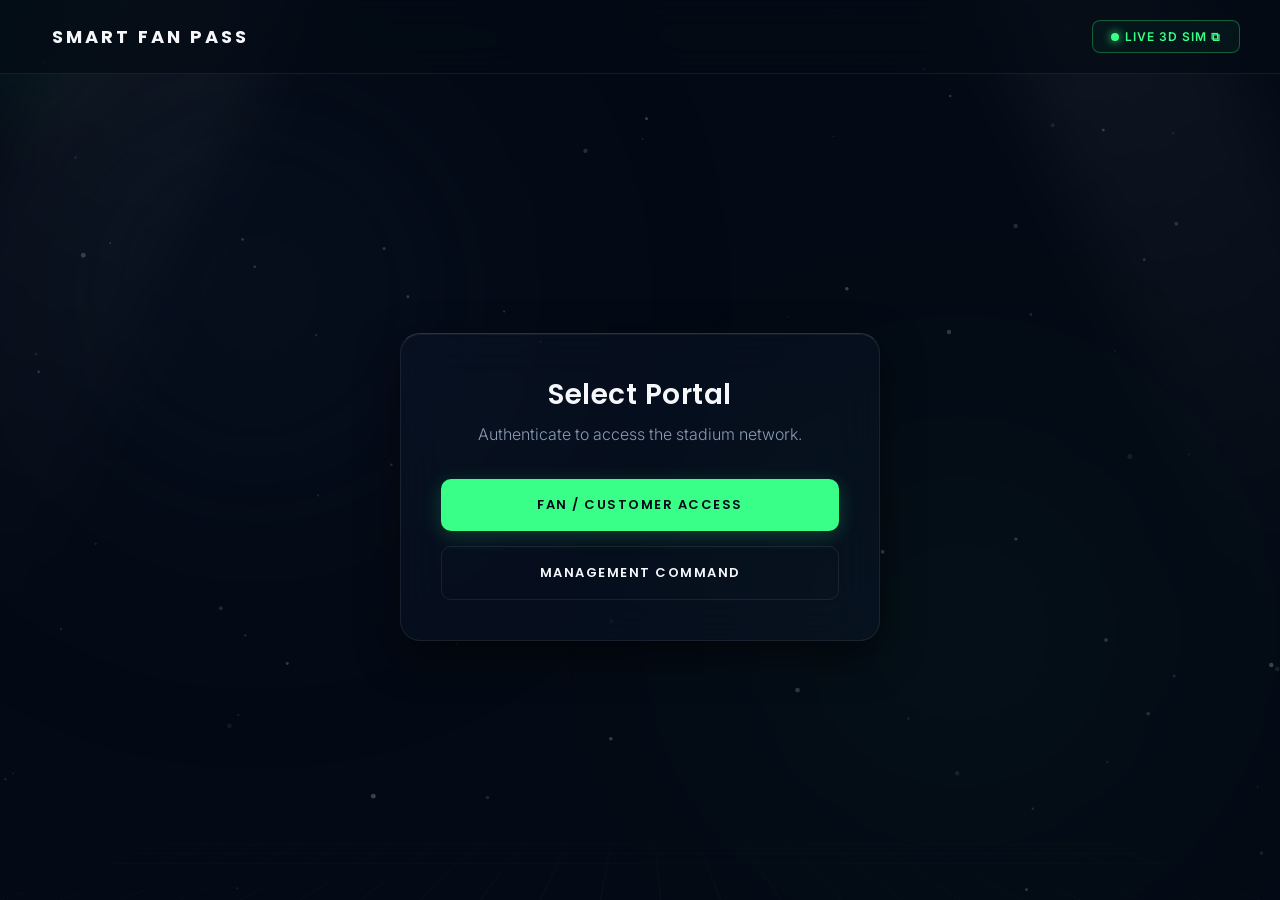
==== index.html @ ce1a60a6 "Update index.html" ====
<!DOCTYPE html>
<html lang="en">
<head>
    <meta charset="UTF-8">
    <meta name="viewport" content="width=device-width, initial-scale=1.0">
    <title>Smart Fan Pass | Premium Command Center</title>
    
    <link rel="preconnect" href="https://fonts.googleapis.com">
    <link rel="preconnect" href="https://fonts.gstatic.com" crossorigin>
    <link href="https://fonts.googleapis.com/css2?family=Inter:wght@300;400;500;600&family=Poppins:wght@500;600;700&display=swap" rel="stylesheet">
    
    <style>
        /* ==========================================
           PREMIUM CINEMATIC UI & VARIABLES
           ========================================== */
        :root {
            --bg-dark: #040A15;      /* Deepest Navy */
            --panel-blue: #10213B;   /* Slate Blue / Glass Tint */
            --accent: #39FF88;       /* Electric Green */
            --text-primary: #F5F7FA;
            --text-muted: #8B9BB4;
            --warning: #FFB547;
            --danger: #FF4D4D;
            --glass-border: rgba(255, 255, 255, 0.08);
            --rim-light: rgba(255, 255, 255, 0.15);
        }

        * { box-sizing: border-box; margin: 0; padding: 0; }
        ::selection { background: rgba(57, 255, 136, 0.3); color: #fff; }

        /* Custom Scrollbar */
        ::-webkit-scrollbar { width: 6px; height: 6px; }
        ::-webkit-scrollbar-track { background: rgba(7, 19, 36, 0.8); border-radius: 10px; }
        ::-webkit-scrollbar-thumb { background: rgba(57, 255, 136, 0.3); border-radius: 10px; transition: 0.3s; }
        ::-webkit-scrollbar-thumb:hover { background: rgba(57, 255, 136, 0.8); }

        body {
            background-color: var(--bg-dark); color: var(--text-primary);
            font-family: 'Inter', sans-serif; min-height: 100vh;
            display: flex; flex-direction: column; overflow-x: hidden; position: relative;
        }

        h1, h2, h3, h4 { font-family: 'Poppins', sans-serif; font-weight: 600; letter-spacing: 0.5px; }

        /* ==========================================
           ATMOSPHERIC BACKGROUND LAYERS
           ========================================== */
        /* Perspective Grid */
        .bg-grid {
            position: fixed; bottom: 0; left: 0; width: 100vw; height: 70vh; z-index: -4;
            background-image: linear-gradient(rgba(57, 255, 136, 0.04) 1px, transparent 1px), linear-gradient(90deg, rgba(57, 255, 136, 0.04) 1px, transparent 1px);
            background-size: 60px 60px; transform: perspective(800px) rotateX(75deg) translateY(100px);
            transform-origin: bottom center; -webkit-mask-image: linear-gradient(to top, black 10%, transparent 80%);
            pointer-events: none;
        }

        /* Ambient Glow Orbs */
        .ambient-glow {
            position: fixed; border-radius: 50%; filter: blur(120px); opacity: 0.35; z-index: -3; pointer-events: none;
            animation: floatBlob 20s ease-in-out infinite alternate;
        }
        .glow-1 { top: -10%; left: -10%; width: 60vw; height: 60vw; background: radial-gradient(circle, var(--panel-blue) 0%, transparent 60%); }
        .glow-2 { bottom: -20%; right: -10%; width: 70vw; height: 70vw; background: radial-gradient(circle, rgba(57, 255, 136, 0.12) 0%, transparent 60%); animation-delay: -5s; }

        /* Interactive Mouse Glow */
        #mouse-glow {
            position: fixed; width: 400px; height: 400px; border-radius: 50%;
            background: radial-gradient(circle, rgba(57, 255, 136, 0.06) 0%, transparent 60%);
            pointer-events: none; z-index: -2; transform: translate(-50%, -50%);
            mix-blend-mode: screen; transition: opacity 0.3s ease;
        }

        /* Stadium Dust Particles */
        #particle-canvas { position: fixed; inset: 0; z-index: -3; pointer-events: none; }

        /* Volumetric Floodlights */
        .floodlight {
            position: fixed; top: -10%; width: 200px; height: 120vh; z-index: -5;
            background: linear-gradient(to bottom, rgba(255,255,255,0.05) 0%, transparent 70%);
            filter: blur(30px); pointer-events: none;
        }
        .fl-left { left: 10%; transform: rotate(25deg); transform-origin: top center; }
        .fl-right { right: 10%; transform: rotate(-25deg); transform-origin: top center; }

        @keyframes floatBlob { 0% { transform: translate(0, 0) scale(1); } 50% { transform: translate(30px, -40px) scale(1.05); } 100% { transform: translate(-20px, 20px) scale(0.95); } }

        /* ==========================================
           GLASSMORPHISM UI
           ========================================== */
        .navbar {
            padding: 20px 40px; display: flex; justify-content: space-between; align-items: center;
            background: rgba(4, 10, 21, 0.7); backdrop-filter: blur(24px); -webkit-backdrop-filter: blur(24px);
            border-bottom: 1px solid var(--glass-border); z-index: 10;
        }

        .glass-card {
            background: rgba(16, 33, 59, 0.25); backdrop-filter: blur(24px); -webkit-backdrop-filter: blur(24px);
            border: 1px solid var(--glass-border); border-top: 1px solid var(--rim-light);
            border-radius: 20px; padding: 40px; 
            box-shadow: 0 15px 40px rgba(0, 0, 0, 0.5), inset 0 1px 0 rgba(255,255,255,0.05);
            transition: transform 0.4s cubic-bezier(0.16, 1, 0.3, 1), box-shadow 0.4s ease;
        }

        .inner-card {
            background: rgba(4, 10, 21, 0.4); border: 1px solid var(--glass-border); border-top: 1px solid rgba(255, 255, 255, 0.08);
            border-radius: 14px; padding: 25px; transition: all 0.4s cubic-bezier(0.16, 1, 0.3, 1); position: relative; overflow: hidden;
        }

        .hover-lift:hover {
            transform: translateY(-6px); box-shadow: 0 20px 40px rgba(0,0,0,0.6), 0 0 20px rgba(57, 255, 136, 0.05);
            border-color: rgba(255,255,255,0.15);
        }

        /* ==========================================
           UI ELEMENTS & TYPOGRAPHY
           ========================================== */
        .logo { display: flex; align-items: center; gap: 12px; }
        .logo h1 { font-size: 18px; letter-spacing: 3px; text-transform: uppercase; margin: 0; font-weight: 700;}
        .nav-actions { display: flex; align-items: center; gap: 20px; }

        .live-dot {
            display: inline-block; width: 8px; height: 8px; background-color: var(--accent); 
            border-radius: 50%; margin-right: 6px; box-shadow: 0 0 10px var(--accent);
            animation: pulse-green 2s infinite;
        }

        .btn-sim {
            text-decoration: none; display: flex; align-items: center;
            background: rgba(57, 255, 136, 0.05); border: 1px solid rgba(57, 255, 136, 0.3); color: var(--accent);
            padding: 8px 18px; border-radius: 8px; font-size: 12px; font-weight: 600; text-transform: uppercase; letter-spacing: 1px;
            transition: all 0.3s ease; backdrop-filter: blur(5px);
        }
        .btn-sim:hover { background: rgba(57, 255, 136, 0.15); box-shadow: 0 0 20px rgba(57, 255, 136, 0.3); border-color: var(--accent); transform: translateY(-2px); }

        .container { flex: 1; padding: 60px 20px; display: flex; justify-content: center; align-items: center; z-index: 1; width: 100%;}
        .view { display: none; width: 100%; max-width: 1050px; animation: smoothReveal 0.6s cubic-bezier(0.16, 1, 0.3, 1); margin: 0 auto;}
        .view.active { display: block; }

        .form-group { margin-bottom: 25px; text-align: left; }
        .form-group label { display: block; margin-bottom: 10px; color: var(--text-muted); font-size: 11px; text-transform: uppercase; font-weight: 600; letter-spacing: 1.5px; }
        .form-group input {
            width: 100%; padding: 16px 20px; border-radius: 10px; font-family: 'Inter', sans-serif; font-size: 14px;
            background-color: rgba(4, 10, 21, 0.6); color: var(--text-primary);
            border: 1px solid var(--glass-border); transition: all 0.3s ease;
        }
        .form-group input:focus { 
            outline: none; border-color: rgba(57, 255, 136, 0.5); background-color: rgba(4, 10, 21, 0.9); 
            box-shadow: 0 0 20px rgba(57, 255, 136, 0.1), inset 0 2px 10px rgba(0,0,0,0.5); 
        }

        .btn {
            width: 100%; padding: 16px; border-radius: 10px; font-family: 'Poppins', sans-serif;
            font-size: 13px; font-weight: 600; text-transform: uppercase; letter-spacing: 1.5px;
            cursor: pointer; transition: all 0.3s cubic-bezier(0.16, 1, 0.3, 1); border: none;
        }
        .btn-primary { background-color: var(--accent); color: var(--bg-dark); box-shadow: 0 4px 20px rgba(57, 255, 136, 0.2); }
        .btn-primary:hover { transform: translateY(-4px); box-shadow: 0 10px 30px rgba(57, 255, 136, 0.4); }

        .btn-outline { background-color: transparent; border: 1px solid var(--glass-border); color: var(--text-primary); margin-top: 15px;}
        .btn-outline:hover { border-color: var(--text-primary); transform: translateY(-2px); }

        .btn-text { background: transparent; color: var(--text-muted); padding: 12px; font-size: 12px; font-weight: 500;}
        .btn-text:hover { color: var(--text-primary); }

        .logout-btn { background: transparent; border: none; color: var(--text-muted); font-family: 'Inter'; font-weight: 500; font-size: 13px; cursor: pointer; display: none; transition: 0.2s;}
        .logout-btn:hover { color: var(--danger); text-shadow: 0 0 10px rgba(255, 77, 77, 0.5);}

        .btn-evac {
            background: rgba(255, 77, 77, 0.05); border: 1px solid rgba(255, 77, 77, 0.3); color: var(--danger);
            box-shadow: 0 0 15px rgba(255, 77, 77, 0.1); margin-top: 15px;
        }
        .btn-evac:hover { background: rgba(255, 77, 77, 0.15); border-color: var(--danger); color: var(--danger); box-shadow: 0 0 30px rgba(255, 77, 77, 0.3); transform: translateY(-3px); }

        .grid-2 { display: grid; grid-template-columns: 1fr 1fr; gap: 30px; }
        @media (max-width: 768px) { .grid-2 { grid-template-columns: 1fr; } }

        .dash-header { display: flex; justify-content: space-between; align-items: flex-end; margin-bottom: 40px; border-bottom: 1px solid var(--glass-border); padding-bottom: 25px; }
        .status-badge { padding: 8px 14px; border-radius: 30px; font-size: 10px; font-weight: 700; text-transform: uppercase; letter-spacing: 1.5px; backdrop-filter: blur(10px); }
        .status-badge.success { background: rgba(57, 255, 136, 0.05); color: var(--accent); border: 1px solid rgba(57, 255, 136, 0.2); }

        .text-center { text-align: center; }
        .text-muted { color: var(--text-muted); }

        /* AI LOGS */
        .ai-log { flex: 1; overflow-y: auto; font-family: 'Inter', monospace; font-size: 12px; color: var(--text-primary); font-weight: 300; height: 200px; padding-right: 10px;}
        .ai-msg { margin-bottom: 16px; padding-left: 14px; border-left: 2px solid rgba(255,255,255,0.1); line-height: 1.5; opacity: 0; animation: fadeInLog 0.5s forwards;}
        .ai-msg .time { color: var(--text-muted); font-size: 10px; margin-right: 8px; font-weight: 500;}
        .ai-msg.warning { border-left-color: var(--warning); color: var(--warning); }
        .ai-msg.danger { border-left-color: var(--danger); color: var(--danger); font-weight: bold; }

        /* EVACUATION UI */
        .evac-banner {
            display: none; background: rgba(255, 77, 77, 0.15); backdrop-filter: blur(20px); border-bottom: 1px solid rgba(255, 77, 77, 0.3);
            color: var(--danger); text-align: center; padding: 18px; font-size: 13px; font-family: 'Inter', sans-serif; font-weight: 600; letter-spacing: 2px;
            box-shadow: 0 5px 30px rgba(255, 77, 77, 0.2); z-index: 100;
        }

        .animated-border { position: relative; z-index: 1; overflow: hidden; }
        .animated-border::before {
            content: ""; position: absolute; inset: 0; border-radius: 14px; padding: 1px;
            background: linear-gradient(45deg, transparent, rgba(57, 255, 136, 0.6), transparent);
            -webkit-mask: linear-gradient(#fff 0 0) content-box, linear-gradient(#fff 0 0);
            -webkit-mask-composite: xor; mask-composite: exclude; background-size: 200% 200%;
            animation: moveGradient 3s linear infinite; pointer-events: none;
        }
        
        .glitch-text { animation: glitch 2s linear infinite; }

        @keyframes moveGradient { 0% { background-position: 0% 50%; } 50% { background-position: 100% 50%; } 100% { background-position: 0% 50%; } }
        @keyframes smoothReveal { from { opacity: 0; transform: translateY(30px) scale(0.98); } to { opacity: 1; transform: translateY(0) scale(1); } }
        @keyframes pulse-green { 0% { box-shadow: 0 0 0 0 rgba(57, 255, 136, 0.5); } 70% { box-shadow: 0 0 0 8px rgba(57, 255, 136, 0); } 100% { box-shadow: 0 0 0 0 rgba(57, 255, 136, 0); } }
        @keyframes fadeInLog { from { opacity: 0; transform: translateX(-10px); } to { opacity: 1; transform: translateX(0); } }
        @keyframes glitch { 2%, 64% { transform: translate(2px, 0) skew(0deg); } 4%, 60% { transform: translate(-2px, 0) skew(0deg); } 62% { transform: translate(0, 0) skew(5deg); } }
    </style>
</head>
<body>

    <div class="bg-grid"></div>
    <div class="ambient-glow glow-1"></div>
    <div class="ambient-glow glow-2"></div>
    <div class="floodlight fl-left"></div>
    <div class="floodlight fl-right"></div>
    <div id="mouse-glow"></div>
    <canvas id="particle-canvas"></canvas>

    <div id="evac-banner" class="evac-banner">
        <span class="live-dot" style="background-color: var(--danger); box-shadow: 0 0 10px var(--danger);"></span>
        CRITICAL ALERT: STADIUM EVACUATION INITIATED. PROCEED TO NEAREST EXIT.
    </div>

    <nav class="navbar">
        <div class="logo">
            <div class="logo-dot"></div>
            <h1>SMART FAN PASS</h1>
        </div>
        <div class="nav-actions">
            <a href="simulation.html" target="_blank" class="btn-sim">
                <span class="live-dot"></span> Live 3D Sim ⧉
            </a>
            <button id="logoutBtn" class="logout-btn" onclick="logout()">Disconnect</button>
        </div>
    </nav>

    <div class="container">
        
        <div id="view-selector" class="view active">
            <div class="glass-card text-center hover-lift" style="max-width: 480px; margin: 0 auto;">
                <h2 style="margin-bottom: 8px; font-size: 28px;">Select Portal</h2>
                <p class="text-muted" style="margin-bottom: 35px; font-weight: 300;">Authenticate to access the stadium network.</p>
                <button class="btn btn-primary" onclick="showView('view-fan-login')">Fan / Customer Access</button>
                <button class="btn btn-outline" onclick="showView('view-mgmt-login')">Management Command</button>
            </div>
        </div>

        <div id="view-fan-login" class="view">
            <div class="glass-card hover-lift" style="max-width: 420px; margin: 0 auto;">
                <h2 style="font-size: 24px;">Fan Portal</h2>
                <p class="text-muted" style="margin-bottom: 30px; font-weight: 300;">Enter your ticket details to sync.</p>
                <div class="form-group">
                    <label>Full Name</label>
                    <input type="text" id="fanName" placeholder="e.g. Virat Kohli">
                </div>
                <div class="form-group">
                    <label>Ticket Number</label>
                    <input type="text" id="fanTicket" placeholder="e.g. TKT-8493">
                </div>
                <button class="btn btn-primary" style="margin-bottom: 15px;" onclick="loginFan()">Sync Ticket</button>
                <button class="btn btn-text" style="width: 100%;" onclick="showView('view-selector')">← Back to selection</button>
            </div>
        </div>

        <div id="view-mgmt-login" class="view">
            <div class="glass-card hover-lift" style="max-width: 420px; margin: 0 auto;">
                <h2 style="font-size: 24px;">Command Center</h2>
                <p class="text-muted" style="margin-bottom: 30px; font-weight: 300;">Secure admin access required.</p>
                <div class="form-group">
                    <label>Admin PIN (Hint: 1234)</label>
                    <input type="password" id="adminPin" placeholder="****">
                </div>
                <button class="btn btn-primary" style="margin-bottom: 15px;" onclick="loginMgmt()">Authenticate</button>
                <button class="btn btn-text" style="width: 100%;" onclick="showView('view-selector')">← Back to selection</button>
            </div>
        </div>

        <div id="view-fan-dash" class="view">
            <div class="glass-card">
                <div class="dash-header">
                    <div>
                        <h2 style="font-size: 32px;">Welcome, <span id="displayFanName" style="color: var(--accent);">Fan</span></h2>
                        <p class="text-muted" style="margin-top: 5px;">Ticket ID: <span id="displayFanTicket" style="color: var(--text-primary); font-family: monospace;">TKT-000</span></p>
                    </div>
                    <div class="status-badge success">Live Sync Active</div>
                </div>
                
                <div id="normal-fan-view" class="grid-2">
                    <div class="inner-card text-center animated-border hover-lift">
                        <p class="text-muted" style="font-weight: 600; text-transform: uppercase; letter-spacing: 2px; font-size: 11px;">Optimal Entry Route</p>
                        <h1 style="font-size: 56px; color: var(--accent); margin: 15px 0; text-shadow: 0 0 30px rgba(57, 255, 136, 0.3);">GATE 3</h1>
                        <p style="color: var(--accent); font-weight: 500; font-size: 14px;">Estimated wait time: < 2 mins</p>
                    </div>

                    <div class="inner-card hover-lift">
                        <h3 style="color: var(--text-primary); font-size: 16px; margin-bottom: 15px; display: flex; align-items: center; gap: 10px;">
                            <span class="logo-dot"></span> AI Navigation Assistant
                        </h3>
                        <p class="text-muted" style="margin-bottom: 25px; line-height: 1.7; font-weight: 300;">
                            Your path is clear. Avoid Gate 2 as we are detecting a sudden surge in traffic. Food and beverage lines near Gate 3 are currently empty. Proceed with ease.
                        </p>
                        <button class="btn btn-outline" style="padding: 12px; font-size: 12px;" onclick="alert('Support staff dispatched to your location.')">Request Assistance</button>
                    </div>
                </div>

                <div id="evac-fan-view" class="inner-card" style="display: none; text-align: center; border-color: rgba(255, 77, 77, 0.3); background: rgba(255, 77, 77, 0.05); box-shadow: 0 0 40px rgba(255, 77, 77, 0.1);">
                    <h1 style="color: var(--danger); font-size: 48px; margin-bottom: 20px; text-shadow: 0 0 20px rgba(255, 77, 77, 0.4);">⚠ EVACUATE NOW</h1>
                    <p style="font-size: 18px; color: var(--text-primary); font-weight: 300; line-height: 1.6;">Please leave your belongings and walk calmly to the nearest open exit.<br>Follow stadium staff instructions.</p>
                </div>
            </div>
        </div>

        <div id="view-mgmt-dash" class="view">
            <div class="glass-card">
                <div class="dash-header">
                    <div>
                        <h2 style="font-size: 28px;">Stadium Analytics Command</h2>
                        <p class="text-muted" style="margin-top: 5px; font-weight: 300;">Live Crowd Topology & AI Routing Matrix</p>
                    </div>
                    <div class="status-badge success">Network Secured</div>
                </div>
                
                <div class="grid-2">
                    <div>
                        <div style="display: grid; grid-template-columns: 1fr 1fr; gap: 20px; margin-bottom: 25px;">
                            <div class="inner-card text-center hover-lift">
                                <p class="text-muted" style="font-size: 10px; text-transform: uppercase; letter-spacing: 1px;">Gate 1 (Normal)</p>
                                <h3 style="color: var(--text-primary); font-size: 32px; margin-top: 5px;">45</h3>
                            </div>
                            <div class="inner-card text-center hover-lift" style="border-color: rgba(255, 181, 71, 0.3); background: rgba(255, 181, 71, 0.05);">
                                <p style="color: var(--warning); font-size: 10px; text-transform: uppercase; letter-spacing: 1px;">Gate 2 (Surge)</p>
                                <h3 style="color: var(--warning); font-size: 32px; margin-top: 5px; text-shadow: 0 0 15px rgba(255, 181, 71, 0.3);">128</h3>
                            </div>
                            <div class="inner-card text-center hover-lift" style="border-color: rgba(57, 255, 136, 0.2);">
                                <p class="text-muted" style="font-size: 10px; text-transform: uppercase; letter-spacing: 1px;">Gate 3 (Optimal)</p>
                                <h3 style="color: var(--accent); font-size: 32px; margin-top: 5px; text-shadow: 0 0 15px rgba(57, 255, 136, 0.3);">12</h3>
                            </div>
                            <div class="inner-card text-center hover-lift">
                                <p class="text-muted" style="font-size: 10px; text-transform: uppercase; letter-spacing: 1px;">Gate 4 (Normal)</p>
                                <h3 style="color: var(--text-primary); font-size: 32px; margin-top: 5px;">67</h3>
                            </div>
                        </div>

                        <div class="inner-card">
                            <p class="text-muted" style="font-size: 10px; text-transform: uppercase; letter-spacing: 1px; margin-bottom: 15px;">Live Ingress Rate Matrix</p>
                            <canvas id="ingress-graph" width="400" height="90" style="width: 100%; height: 90px;"></canvas>
                        </div>
                    </div>

                    <div style="display: flex; flex-direction: column; gap: 20px;">
                        
                        <a href="simulation.html" target="_blank" style="text-decoration: none;">
                            <div class="inner-card hover-lift" style="border-color: rgba(57, 255, 136, 0.3); background: rgba(57, 255, 136, 0.03);">
                                <h3 style="color: var(--accent); margin-bottom: 8px; font-size: 15px; display: flex; align-items: center; gap: 10px;">
                                    <span class="live-dot"></span> Launch 3D Digital Twin ⧉
                                </h3>
                                <p class="text-muted" style="font-size: 12px; font-weight: 300; line-height: 1.5;">Open the real-time interactive Three.js physics simulation in a new environment.</p>
                            </div>
                        </a>

                        <div class="inner-card" style="flex: 1; display: flex; flex-direction: column;">
                            <p class="text-muted" style="font-size: 10px; text-transform: uppercase; letter-spacing: 1px; margin-bottom: 15px;">Predictive AI Logs</p>
                            <div class="ai-log" id="aiLogBox"></div>
                        </div>
                        
                        <button class="btn btn-evac" onclick="triggerEvacuation()">⚠ INITIATE EMERGENCY EVACUATION</button>
                    </div>
                </div>
            </div>
        </div>

    </div>

    <script>
        // --- 1. INTERACTIVE MOUSE GLOW ---
        const mouseGlow = document.getElementById('mouse-glow');
        document.addEventListener('mousemove', (e) => {
            mouseGlow.style.left = e.clientX + 'px';
            mouseGlow.style.top = e.clientY + 'px';
        });

        // --- 2. ATMOSPHERIC DUST PARTICLES ---
        const canvas = document.getElementById('particle-canvas');
        const ctx = canvas.getContext('2d');
        let width = canvas.width = window.innerWidth;
        let height = canvas.height = window.innerHeight;
        
        const particles = [];
        for(let i=0; i<80; i++) {
            particles.push({
                x: Math.random() * width, y: Math.random() * height,
                r: Math.random() * 2 + 0.5,
                dx: (Math.random() - 0.5) * 0.2, dy: (Math.random() - 0.5) * 0.2 - 0.2,
                opacity: Math.random() * 0.3 + 0.1
            });
        }

        function animateParticles() {
            ctx.clearRect(0, 0, width, height);
            particles.forEach(p => {
                p.x += p.dx; p.y += p.dy;
                if(p.y < 0) { p.y = height; p.x = Math.random() * width; }
                if(p.x < 0) p.x = width; if(p.x > width) p.x = 0;
                
                ctx.beginPath();
                ctx.arc(p.x, p.y, p.r, 0, Math.PI * 2);
                ctx.fillStyle = `rgba(139, 155, 180, ${p.opacity})`;
                ctx.fill();
            });
            requestAnimationFrame(animateParticles);
        }
        animateParticles();

        window.addEventListener('resize', () => {
            width = canvas.width = window.innerWidth;
            height = canvas.height = window.innerHeight;
        });

        // --- 3. SYSTEM LOGIC & ROUTING ---
        let globalEvacuationState = false;

        function showView(viewId) {
            const views = document.querySelectorAll('.view');
            views.forEach(v => v.classList.remove('active'));
            document.getElementById(viewId).classList.add('active');

            const logoutBtn = document.getElementById('logoutBtn');
            logoutBtn.style.display = (viewId === 'view-selector' || viewId === 'view-fan-login' || viewId === 'view-mgmt-login') ? 'none' : 'block';

            if(viewId === 'view-fan-dash') applyEvacuationStateToFan();
            if(viewId === 'view-mgmt-dash') { startGraph(); startAILogs(); }
            else { stopGraph(); stopAILogs(); }
        }

        function loginFan() {
            const name = document.getElementById('fanName').value;
            const ticket = document.getElementById('fanTicket').value;
            if(!name || !ticket) { alert("Authentication Failed: Please provide valid credentials."); return; }
            document.getElementById('displayFanName').innerText = name;
            document.getElementById('displayFanTicket').innerText = ticket;
            showView('view-fan-dash');
        }

        function loginMgmt() {
            const pin = document.getElementById('adminPin').value;
            if(pin === "1234") showView('view-mgmt-dash');
            else alert("Authentication Failed: Invalid Admin PIN.");
        }

        function logout() {
            document.getElementById('fanName').value = '';
            document.getElementById('fanTicket').value = '';
            document.getElementById('adminPin').value = '';
            showView('view-selector');
        }

        // --- 4. EVACUATION LOGIC ---
        function triggerEvacuation() {
            if(confirm("CRITICAL WARNING: Initiate stadium-wide evacuation protocol?")) {
                globalEvacuationState = true;
                const banner = document.getElementById('evac-banner');
                banner.style.display = 'block'; banner.classList.add('glitch-text');
                addAILog("SYSTEM OVERRIDE: Evacuation Triggered by Command.", "danger");
                alert("Protocol Initiated. All Smart Passes synced to Evacuation Mode.");
            }
        }

        function applyEvacuationStateToFan() {
            if(globalEvacuationState) {
                document.getElementById('normal-fan-view').style.display = 'none';
                document.getElementById('evac-fan-view').style.display = 'block';
                document.getElementById('evac-banner').style.display = 'block';
            } else {
                document.getElementById('normal-fan-view').style.display = 'grid';
                document.getElementById('evac-fan-view').style.display = 'none';
                document.getElementById('evac-banner').style.display = 'none';
            }
        }

        // --- 5. LIVE AI LOG GENERATOR ---
        let aiLogInterval;
        const logPhrases = [
            "Recalibrating spatial grid mapping...", "Thermal sensors indicate optimal temps in Sector B.",
            "Gate 4 throughput steady at 12 fans/min.", "Anomaly detected in VIP lounge. Re-routing staff.",
            "Drone swarm 2 returning for battery cycle.", "Predictive model shows 4% traffic increase next over.",
            "Network handshake secure with Local Transit API."
        ];

        function addAILog(message, type = "normal") {
            const logBox = document.getElementById('aiLogBox');
            if(!logBox) return;
            const timeString = new Date().toLocaleTimeString().split(' ')[0];
            let colorClass = type === "warning" ? "warning" : (type === "danger" ? "danger" : "");
            logBox.innerHTML += `<div class="ai-msg ${colorClass}"><span class="time">[${timeString}]</span> ${message}</div>`;
            if (logBox.children.length > 50) logBox.removeChild(logBox.firstChild);
            logBox.scrollTo({ top: logBox.scrollHeight, behavior: 'smooth' });
        }

        function startAILogs() {
            const logBox = document.getElementById('aiLogBox');
            if(logBox) logBox.innerHTML = '';
            addAILog("System boot sequence initialized."); addAILog("Real-time spatial tracking online.");
            aiLogInterval = setInterval(() => {
                if(globalEvacuationState) return;
                const phrase = logPhrases[Math.floor(Math.random() * logPhrases.length)];
                addAILog(phrase, Math.random() > 0.9 ? "warning" : "normal");
            }, 4000 + Math.random() * 4000);
        }
        function stopAILogs() { if(aiLogInterval) clearInterval(aiLogInterval); }

        // --- 6. SMOOTH LIVE GRAPH ---
        let graphInterval;
        function startGraph() {
            const gCanvas = document.getElementById('ingress-graph');
            if(!gCanvas) return;
            const gCtx = gCanvas.getContext('2d');
            let data = Array.from({length: 40}, () => 40);
            let currentTarget = 40;

            graphInterval = setInterval(() => {
                if(Math.random() > 0.8) currentTarget = Math.random() * 50 + 10; 
                let nextVal = data[data.length - 1] + (currentTarget - data[data.length - 1]) * 0.2;
                data.shift(); data.push(nextVal); 

                gCtx.clearRect(0, 0, gCanvas.width, gCanvas.height);
                gCtx.beginPath(); gCtx.strokeStyle = '#39FF88'; gCtx.lineWidth = 2; gCtx.lineJoin = 'round';
                const widthStep = gCanvas.width / (data.length - 1);
                
                for(let i = 0; i < data.length; i++) {
                    const x = i * widthStep; const y = gCanvas.height - data[i]; 
                    if(i === 0) gCtx.moveTo(x, y); else gCtx.lineTo(x, y);
                }
                gCtx.stroke(); gCtx.lineTo(gCanvas.width, gCanvas.height); gCtx.lineTo(0, gCanvas.height); gCtx.closePath();
                const gradient = gCtx.createLinearGradient(0, 0, 0, gCanvas.height);
                gradient.addColorStop(0, 'rgba(57, 255, 136, 0.25)'); gradient.addColorStop(1, 'rgba(57, 255, 136, 0.0)');
                gCtx.fillStyle = gradient; gCtx.fill();
            }, 500); 
        }
        function stopGraph() { if(graphInterval) clearInterval(graphInterval); }
    </script>
</body>
</html>
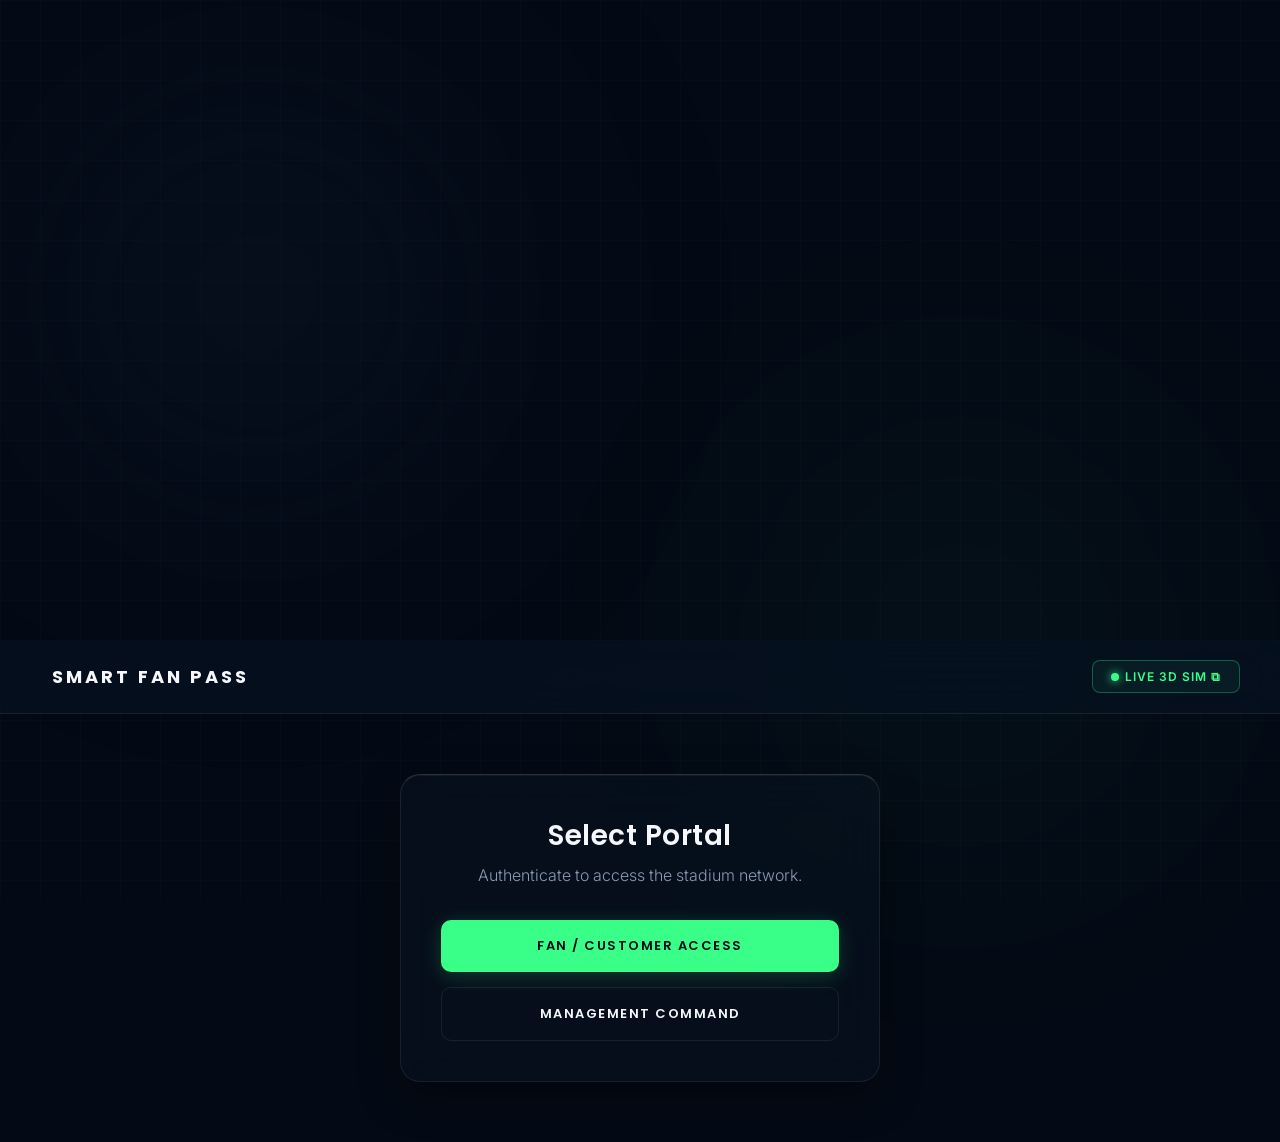
==== commit d66a2405: "Update index.html" ====
--- a/index.html
+++ b/index.html
@@ -9,209 +9,9 @@
     <link rel="preconnect" href="https://fonts.gstatic.com" crossorigin>
     <link href="https://fonts.googleapis.com/css2?family=Inter:wght@300;400;500;600&family=Poppins:wght@500;600;700&display=swap" rel="stylesheet">
     
-    <style>
-        /* ==========================================
-           PREMIUM CINEMATIC UI & VARIABLES
-           ========================================== */
-        :root {
-            --bg-dark: #040A15;      /* Deepest Navy */
-            --panel-blue: #10213B;   /* Slate Blue / Glass Tint */
-            --accent: #39FF88;       /* Electric Green */
-            --text-primary: #F5F7FA;
-            --text-muted: #8B9BB4;
-            --warning: #FFB547;
-            --danger: #FF4D4D;
-            --glass-border: rgba(255, 255, 255, 0.08);
-            --rim-light: rgba(255, 255, 255, 0.15);
-        }
-
-        * { box-sizing: border-box; margin: 0; padding: 0; }
-        ::selection { background: rgba(57, 255, 136, 0.3); color: #fff; }
-
-        /* Custom Scrollbar */
-        ::-webkit-scrollbar { width: 6px; height: 6px; }
-        ::-webkit-scrollbar-track { background: rgba(7, 19, 36, 0.8); border-radius: 10px; }
-        ::-webkit-scrollbar-thumb { background: rgba(57, 255, 136, 0.3); border-radius: 10px; transition: 0.3s; }
-        ::-webkit-scrollbar-thumb:hover { background: rgba(57, 255, 136, 0.8); }
-
-        body {
-            background-color: var(--bg-dark); color: var(--text-primary);
-            font-family: 'Inter', sans-serif; min-height: 100vh;
-            display: flex; flex-direction: column; overflow-x: hidden; position: relative;
-        }
-
-        h1, h2, h3, h4 { font-family: 'Poppins', sans-serif; font-weight: 600; letter-spacing: 0.5px; }
-
-        /* ==========================================
-           ATMOSPHERIC BACKGROUND LAYERS
-           ========================================== */
-        /* Perspective Grid */
-        .bg-grid {
-            position: fixed; bottom: 0; left: 0; width: 100vw; height: 70vh; z-index: -4;
-            background-image: linear-gradient(rgba(57, 255, 136, 0.04) 1px, transparent 1px), linear-gradient(90deg, rgba(57, 255, 136, 0.04) 1px, transparent 1px);
-            background-size: 60px 60px; transform: perspective(800px) rotateX(75deg) translateY(100px);
-            transform-origin: bottom center; -webkit-mask-image: linear-gradient(to top, black 10%, transparent 80%);
-            pointer-events: none;
-        }
-
-        /* Ambient Glow Orbs */
-        .ambient-glow {
-            position: fixed; border-radius: 50%; filter: blur(120px); opacity: 0.35; z-index: -3; pointer-events: none;
-            animation: floatBlob 20s ease-in-out infinite alternate;
-        }
-        .glow-1 { top: -10%; left: -10%; width: 60vw; height: 60vw; background: radial-gradient(circle, var(--panel-blue) 0%, transparent 60%); }
-        .glow-2 { bottom: -20%; right: -10%; width: 70vw; height: 70vw; background: radial-gradient(circle, rgba(57, 255, 136, 0.12) 0%, transparent 60%); animation-delay: -5s; }
-
-        /* Interactive Mouse Glow */
-        #mouse-glow {
-            position: fixed; width: 400px; height: 400px; border-radius: 50%;
-            background: radial-gradient(circle, rgba(57, 255, 136, 0.06) 0%, transparent 60%);
-            pointer-events: none; z-index: -2; transform: translate(-50%, -50%);
-            mix-blend-mode: screen; transition: opacity 0.3s ease;
-        }
-
-        /* Stadium Dust Particles */
-        #particle-canvas { position: fixed; inset: 0; z-index: -3; pointer-events: none; }
-
-        /* Volumetric Floodlights */
-        .floodlight {
-            position: fixed; top: -10%; width: 200px; height: 120vh; z-index: -5;
-            background: linear-gradient(to bottom, rgba(255,255,255,0.05) 0%, transparent 70%);
-            filter: blur(30px); pointer-events: none;
-        }
-        .fl-left { left: 10%; transform: rotate(25deg); transform-origin: top center; }
-        .fl-right { right: 10%; transform: rotate(-25deg); transform-origin: top center; }
-
-        @keyframes floatBlob { 0% { transform: translate(0, 0) scale(1); } 50% { transform: translate(30px, -40px) scale(1.05); } 100% { transform: translate(-20px, 20px) scale(0.95); } }
-
-        /* ==========================================
-           GLASSMORPHISM UI
-           ========================================== */
-        .navbar {
-            padding: 20px 40px; display: flex; justify-content: space-between; align-items: center;
-            background: rgba(4, 10, 21, 0.7); backdrop-filter: blur(24px); -webkit-backdrop-filter: blur(24px);
-            border-bottom: 1px solid var(--glass-border); z-index: 10;
-        }
-
-        .glass-card {
-            background: rgba(16, 33, 59, 0.25); backdrop-filter: blur(24px); -webkit-backdrop-filter: blur(24px);
-            border: 1px solid var(--glass-border); border-top: 1px solid var(--rim-light);
-            border-radius: 20px; padding: 40px; 
-            box-shadow: 0 15px 40px rgba(0, 0, 0, 0.5), inset 0 1px 0 rgba(255,255,255,0.05);
-            transition: transform 0.4s cubic-bezier(0.16, 1, 0.3, 1), box-shadow 0.4s ease;
-        }
-
-        .inner-card {
-            background: rgba(4, 10, 21, 0.4); border: 1px solid var(--glass-border); border-top: 1px solid rgba(255, 255, 255, 0.08);
-            border-radius: 14px; padding: 25px; transition: all 0.4s cubic-bezier(0.16, 1, 0.3, 1); position: relative; overflow: hidden;
-        }
-
-        .hover-lift:hover {
-            transform: translateY(-6px); box-shadow: 0 20px 40px rgba(0,0,0,0.6), 0 0 20px rgba(57, 255, 136, 0.05);
-            border-color: rgba(255,255,255,0.15);
-        }
-
-        /* ==========================================
-           UI ELEMENTS & TYPOGRAPHY
-           ========================================== */
-        .logo { display: flex; align-items: center; gap: 12px; }
-        .logo h1 { font-size: 18px; letter-spacing: 3px; text-transform: uppercase; margin: 0; font-weight: 700;}
-        .nav-actions { display: flex; align-items: center; gap: 20px; }
-
-        .live-dot {
-            display: inline-block; width: 8px; height: 8px; background-color: var(--accent); 
-            border-radius: 50%; margin-right: 6px; box-shadow: 0 0 10px var(--accent);
-            animation: pulse-green 2s infinite;
-        }
-
-        .btn-sim {
-            text-decoration: none; display: flex; align-items: center;
-            background: rgba(57, 255, 136, 0.05); border: 1px solid rgba(57, 255, 136, 0.3); color: var(--accent);
-            padding: 8px 18px; border-radius: 8px; font-size: 12px; font-weight: 600; text-transform: uppercase; letter-spacing: 1px;
-            transition: all 0.3s ease; backdrop-filter: blur(5px);
-        }
-        .btn-sim:hover { background: rgba(57, 255, 136, 0.15); box-shadow: 0 0 20px rgba(57, 255, 136, 0.3); border-color: var(--accent); transform: translateY(-2px); }
-
-        .container { flex: 1; padding: 60px 20px; display: flex; justify-content: center; align-items: center; z-index: 1; width: 100%;}
-        .view { display: none; width: 100%; max-width: 1050px; animation: smoothReveal 0.6s cubic-bezier(0.16, 1, 0.3, 1); margin: 0 auto;}
-        .view.active { display: block; }
-
-        .form-group { margin-bottom: 25px; text-align: left; }
-        .form-group label { display: block; margin-bottom: 10px; color: var(--text-muted); font-size: 11px; text-transform: uppercase; font-weight: 600; letter-spacing: 1.5px; }
-        .form-group input {
-            width: 100%; padding: 16px 20px; border-radius: 10px; font-family: 'Inter', sans-serif; font-size: 14px;
-            background-color: rgba(4, 10, 21, 0.6); color: var(--text-primary);
-            border: 1px solid var(--glass-border); transition: all 0.3s ease;
-        }
-        .form-group input:focus { 
-            outline: none; border-color: rgba(57, 255, 136, 0.5); background-color: rgba(4, 10, 21, 0.9); 
-            box-shadow: 0 0 20px rgba(57, 255, 136, 0.1), inset 0 2px 10px rgba(0,0,0,0.5); 
-        }
-
-        .btn {
-            width: 100%; padding: 16px; border-radius: 10px; font-family: 'Poppins', sans-serif;
-            font-size: 13px; font-weight: 600; text-transform: uppercase; letter-spacing: 1.5px;
-            cursor: pointer; transition: all 0.3s cubic-bezier(0.16, 1, 0.3, 1); border: none;
-        }
-        .btn-primary { background-color: var(--accent); color: var(--bg-dark); box-shadow: 0 4px 20px rgba(57, 255, 136, 0.2); }
-        .btn-primary:hover { transform: translateY(-4px); box-shadow: 0 10px 30px rgba(57, 255, 136, 0.4); }
-
-        .btn-outline { background-color: transparent; border: 1px solid var(--glass-border); color: var(--text-primary); margin-top: 15px;}
-        .btn-outline:hover { border-color: var(--text-primary); transform: translateY(-2px); }
-
-        .btn-text { background: transparent; color: var(--text-muted); padding: 12px; font-size: 12px; font-weight: 500;}
-        .btn-text:hover { color: var(--text-primary); }
-
-        .logout-btn { background: transparent; border: none; color: var(--text-muted); font-family: 'Inter'; font-weight: 500; font-size: 13px; cursor: pointer; display: none; transition: 0.2s;}
-        .logout-btn:hover { color: var(--danger); text-shadow: 0 0 10px rgba(255, 77, 77, 0.5);}
-
-        .btn-evac {
-            background: rgba(255, 77, 77, 0.05); border: 1px solid rgba(255, 77, 77, 0.3); color: var(--danger);
-            box-shadow: 0 0 15px rgba(255, 77, 77, 0.1); margin-top: 15px;
-        }
-        .btn-evac:hover { background: rgba(255, 77, 77, 0.15); border-color: var(--danger); color: var(--danger); box-shadow: 0 0 30px rgba(255, 77, 77, 0.3); transform: translateY(-3px); }
-
-        .grid-2 { display: grid; grid-template-columns: 1fr 1fr; gap: 30px; }
-        @media (max-width: 768px) { .grid-2 { grid-template-columns: 1fr; } }
-
-        .dash-header { display: flex; justify-content: space-between; align-items: flex-end; margin-bottom: 40px; border-bottom: 1px solid var(--glass-border); padding-bottom: 25px; }
-        .status-badge { padding: 8px 14px; border-radius: 30px; font-size: 10px; font-weight: 700; text-transform: uppercase; letter-spacing: 1.5px; backdrop-filter: blur(10px); }
-        .status-badge.success { background: rgba(57, 255, 136, 0.05); color: var(--accent); border: 1px solid rgba(57, 255, 136, 0.2); }
-
-        .text-center { text-align: center; }
-        .text-muted { color: var(--text-muted); }
-
-        /* AI LOGS */
-        .ai-log { flex: 1; overflow-y: auto; font-family: 'Inter', monospace; font-size: 12px; color: var(--text-primary); font-weight: 300; height: 200px; padding-right: 10px;}
-        .ai-msg { margin-bottom: 16px; padding-left: 14px; border-left: 2px solid rgba(255,255,255,0.1); line-height: 1.5; opacity: 0; animation: fadeInLog 0.5s forwards;}
-        .ai-msg .time { color: var(--text-muted); font-size: 10px; margin-right: 8px; font-weight: 500;}
-        .ai-msg.warning { border-left-color: var(--warning); color: var(--warning); }
-        .ai-msg.danger { border-left-color: var(--danger); color: var(--danger); font-weight: bold; }
-
-        /* EVACUATION UI */
-        .evac-banner {
-            display: none; background: rgba(255, 77, 77, 0.15); backdrop-filter: blur(20px); border-bottom: 1px solid rgba(255, 77, 77, 0.3);
-            color: var(--danger); text-align: center; padding: 18px; font-size: 13px; font-family: 'Inter', sans-serif; font-weight: 600; letter-spacing: 2px;
-            box-shadow: 0 5px 30px rgba(255, 77, 77, 0.2); z-index: 100;
-        }
-
-        .animated-border { position: relative; z-index: 1; overflow: hidden; }
-        .animated-border::before {
-            content: ""; position: absolute; inset: 0; border-radius: 14px; padding: 1px;
-            background: linear-gradient(45deg, transparent, rgba(57, 255, 136, 0.6), transparent);
-            -webkit-mask: linear-gradient(#fff 0 0) content-box, linear-gradient(#fff 0 0);
-            -webkit-mask-composite: xor; mask-composite: exclude; background-size: 200% 200%;
-            animation: moveGradient 3s linear infinite; pointer-events: none;
-        }
-        
-        .glitch-text { animation: glitch 2s linear infinite; }
-
-        @keyframes moveGradient { 0% { background-position: 0% 50%; } 50% { background-position: 100% 50%; } 100% { background-position: 0% 50%; } }
-        @keyframes smoothReveal { from { opacity: 0; transform: translateY(30px) scale(0.98); } to { opacity: 1; transform: translateY(0) scale(1); } }
-        @keyframes pulse-green { 0% { box-shadow: 0 0 0 0 rgba(57, 255, 136, 0.5); } 70% { box-shadow: 0 0 0 8px rgba(57, 255, 136, 0); } 100% { box-shadow: 0 0 0 0 rgba(57, 255, 136, 0); } }
-        @keyframes fadeInLog { from { opacity: 0; transform: translateX(-10px); } to { opacity: 1; transform: translateX(0); } }
-        @keyframes glitch { 2%, 64% { transform: translate(2px, 0) skew(0deg); } 4%, 60% { transform: translate(-2px, 0) skew(0deg); } 62% { transform: translate(0, 0) skew(5deg); } }
-    </style>
+    <link rel="stylesheet" href="style.css">
+    
+    <script src="script.js" defer></script>
 </head>
 <body>
 
@@ -221,6 +21,15 @@
     <div class="floodlight fl-left"></div>
     <div class="floodlight fl-right"></div>
     <div id="mouse-glow"></div>
+
+    <div class="wireframe tl"></div>
+    <div class="wireframe tr"></div>
+
+    <div class="data-stream" style="left: 15%; animation-duration: 4s; animation-delay: 1s;"></div>
+    <div class="data-stream" style="left: 45%; animation-duration: 6s; animation-delay: 0s;"></div>
+    <div class="data-stream" style="left: 75%; animation-duration: 5s; animation-delay: 2s;"></div>
+    <div class="data-stream" style="left: 88%; animation-duration: 7s; animation-delay: 0.5s;"></div>
+
     <canvas id="particle-canvas"></canvas>
 
     <div id="evac-banner" class="evac-banner">
@@ -247,7 +56,7 @@
             <div class="glass-card text-center hover-lift" style="max-width: 480px; margin: 0 auto;">
                 <h2 style="margin-bottom: 8px; font-size: 28px;">Select Portal</h2>
                 <p class="text-muted" style="margin-bottom: 35px; font-weight: 300;">Authenticate to access the stadium network.</p>
-                <button class="btn btn-primary" onclick="showView('view-fan-login')">Fan / Customer Access</button>
+                <button class="btn btn-primary" onclick="showView('view-fan-login')" style="margin-bottom: 15px;">Fan / Customer Access</button>
                 <button class="btn btn-outline" onclick="showView('view-mgmt-login')">Management Command</button>
             </div>
         </div>
@@ -377,173 +186,5 @@
         </div>
 
     </div>
-
-    <script>
-        // --- 1. INTERACTIVE MOUSE GLOW ---
-        const mouseGlow = document.getElementById('mouse-glow');
-        document.addEventListener('mousemove', (e) => {
-            mouseGlow.style.left = e.clientX + 'px';
-            mouseGlow.style.top = e.clientY + 'px';
-        });
-
-        // --- 2. ATMOSPHERIC DUST PARTICLES ---
-        const canvas = document.getElementById('particle-canvas');
-        const ctx = canvas.getContext('2d');
-        let width = canvas.width = window.innerWidth;
-        let height = canvas.height = window.innerHeight;
-        
-        const particles = [];
-        for(let i=0; i<80; i++) {
-            particles.push({
-                x: Math.random() * width, y: Math.random() * height,
-                r: Math.random() * 2 + 0.5,
-                dx: (Math.random() - 0.5) * 0.2, dy: (Math.random() - 0.5) * 0.2 - 0.2,
-                opacity: Math.random() * 0.3 + 0.1
-            });
-        }
-
-        function animateParticles() {
-            ctx.clearRect(0, 0, width, height);
-            particles.forEach(p => {
-                p.x += p.dx; p.y += p.dy;
-                if(p.y < 0) { p.y = height; p.x = Math.random() * width; }
-                if(p.x < 0) p.x = width; if(p.x > width) p.x = 0;
-                
-                ctx.beginPath();
-                ctx.arc(p.x, p.y, p.r, 0, Math.PI * 2);
-                ctx.fillStyle = `rgba(139, 155, 180, ${p.opacity})`;
-                ctx.fill();
-            });
-            requestAnimationFrame(animateParticles);
-        }
-        animateParticles();
-
-        window.addEventListener('resize', () => {
-            width = canvas.width = window.innerWidth;
-            height = canvas.height = window.innerHeight;
-        });
-
-        // --- 3. SYSTEM LOGIC & ROUTING ---
-        let globalEvacuationState = false;
-
-        function showView(viewId) {
-            const views = document.querySelectorAll('.view');
-            views.forEach(v => v.classList.remove('active'));
-            document.getElementById(viewId).classList.add('active');
-
-            const logoutBtn = document.getElementById('logoutBtn');
-            logoutBtn.style.display = (viewId === 'view-selector' || viewId === 'view-fan-login' || viewId === 'view-mgmt-login') ? 'none' : 'block';
-
-            if(viewId === 'view-fan-dash') applyEvacuationStateToFan();
-            if(viewId === 'view-mgmt-dash') { startGraph(); startAILogs(); }
-            else { stopGraph(); stopAILogs(); }
-        }
-
-        function loginFan() {
-            const name = document.getElementById('fanName').value;
-            const ticket = document.getElementById('fanTicket').value;
-            if(!name || !ticket) { alert("Authentication Failed: Please provide valid credentials."); return; }
-            document.getElementById('displayFanName').innerText = name;
-            document.getElementById('displayFanTicket').innerText = ticket;
-            showView('view-fan-dash');
-        }
-
-        function loginMgmt() {
-            const pin = document.getElementById('adminPin').value;
-            if(pin === "1234") showView('view-mgmt-dash');
-            else alert("Authentication Failed: Invalid Admin PIN.");
-        }
-
-        function logout() {
-            document.getElementById('fanName').value = '';
-            document.getElementById('fanTicket').value = '';
-            document.getElementById('adminPin').value = '';
-            showView('view-selector');
-        }
-
-        // --- 4. EVACUATION LOGIC ---
-        function triggerEvacuation() {
-            if(confirm("CRITICAL WARNING: Initiate stadium-wide evacuation protocol?")) {
-                globalEvacuationState = true;
-                const banner = document.getElementById('evac-banner');
-                banner.style.display = 'block'; banner.classList.add('glitch-text');
-                addAILog("SYSTEM OVERRIDE: Evacuation Triggered by Command.", "danger");
-                alert("Protocol Initiated. All Smart Passes synced to Evacuation Mode.");
-            }
-        }
-
-        function applyEvacuationStateToFan() {
-            if(globalEvacuationState) {
-                document.getElementById('normal-fan-view').style.display = 'none';
-                document.getElementById('evac-fan-view').style.display = 'block';
-                document.getElementById('evac-banner').style.display = 'block';
-            } else {
-                document.getElementById('normal-fan-view').style.display = 'grid';
-                document.getElementById('evac-fan-view').style.display = 'none';
-                document.getElementById('evac-banner').style.display = 'none';
-            }
-        }
-
-        // --- 5. LIVE AI LOG GENERATOR ---
-        let aiLogInterval;
-        const logPhrases = [
-            "Recalibrating spatial grid mapping...", "Thermal sensors indicate optimal temps in Sector B.",
-            "Gate 4 throughput steady at 12 fans/min.", "Anomaly detected in VIP lounge. Re-routing staff.",
-            "Drone swarm 2 returning for battery cycle.", "Predictive model shows 4% traffic increase next over.",
-            "Network handshake secure with Local Transit API."
-        ];
-
-        function addAILog(message, type = "normal") {
-            const logBox = document.getElementById('aiLogBox');
-            if(!logBox) return;
-            const timeString = new Date().toLocaleTimeString().split(' ')[0];
-            let colorClass = type === "warning" ? "warning" : (type === "danger" ? "danger" : "");
-            logBox.innerHTML += `<div class="ai-msg ${colorClass}"><span class="time">[${timeString}]</span> ${message}</div>`;
-            if (logBox.children.length > 50) logBox.removeChild(logBox.firstChild);
-            logBox.scrollTo({ top: logBox.scrollHeight, behavior: 'smooth' });
-        }
-
-        function startAILogs() {
-            const logBox = document.getElementById('aiLogBox');
-            if(logBox) logBox.innerHTML = '';
-            addAILog("System boot sequence initialized."); addAILog("Real-time spatial tracking online.");
-            aiLogInterval = setInterval(() => {
-                if(globalEvacuationState) return;
-                const phrase = logPhrases[Math.floor(Math.random() * logPhrases.length)];
-                addAILog(phrase, Math.random() > 0.9 ? "warning" : "normal");
-            }, 4000 + Math.random() * 4000);
-        }
-        function stopAILogs() { if(aiLogInterval) clearInterval(aiLogInterval); }
-
-        // --- 6. SMOOTH LIVE GRAPH ---
-        let graphInterval;
-        function startGraph() {
-            const gCanvas = document.getElementById('ingress-graph');
-            if(!gCanvas) return;
-            const gCtx = gCanvas.getContext('2d');
-            let data = Array.from({length: 40}, () => 40);
-            let currentTarget = 40;
-
-            graphInterval = setInterval(() => {
-                if(Math.random() > 0.8) currentTarget = Math.random() * 50 + 10; 
-                let nextVal = data[data.length - 1] + (currentTarget - data[data.length - 1]) * 0.2;
-                data.shift(); data.push(nextVal); 
-
-                gCtx.clearRect(0, 0, gCanvas.width, gCanvas.height);
-                gCtx.beginPath(); gCtx.strokeStyle = '#39FF88'; gCtx.lineWidth = 2; gCtx.lineJoin = 'round';
-                const widthStep = gCanvas.width / (data.length - 1);
-                
-                for(let i = 0; i < data.length; i++) {
-                    const x = i * widthStep; const y = gCanvas.height - data[i]; 
-                    if(i === 0) gCtx.moveTo(x, y); else gCtx.lineTo(x, y);
-                }
-                gCtx.stroke(); gCtx.lineTo(gCanvas.width, gCanvas.height); gCtx.lineTo(0, gCanvas.height); gCtx.closePath();
-                const gradient = gCtx.createLinearGradient(0, 0, 0, gCanvas.height);
-                gradient.addColorStop(0, 'rgba(57, 255, 136, 0.25)'); gradient.addColorStop(1, 'rgba(57, 255, 136, 0.0)');
-                gCtx.fillStyle = gradient; gCtx.fill();
-            }, 500); 
-        }
-        function stopGraph() { if(graphInterval) clearInterval(graphInterval); }
-    </script>
 </body>
 </html>
--- a/style.css
+++ b/style.css
@@ -0,0 +1,190 @@
+/* ==========================================
+   SMART FAN PASS - PREMIUM STADIUM UI
+   60-30-10 Color Palette + Layered Depth
+   ========================================== */
+:root {
+    --bg-dark: #040A15;      /* Deepest Navy */
+    --panel-blue: #10213B;   /* Slate Blue / Glass Tint */
+    --accent: #39FF88;       /* Electric Green */
+    --accent-cyan: #00E5FF;  /* Secondary glow */
+    
+    --text-primary: #F5F7FA;
+    --text-muted: #8B9BB4;
+    --warning: #FFB547;
+    --danger: #FF4D4D;
+    --glass-border: rgba(255, 255, 255, 0.08);
+    --rim-light: rgba(255, 255, 255, 0.15);
+}
+
+* { box-sizing: border-box; margin: 0; padding: 0; }
+
+/* --- NEW: Custom Text Selection --- */
+::selection { background: rgba(57, 255, 136, 0.3); color: #fff; }
+
+/* --- NEW: Custom Webkit Scrollbar --- */
+::-webkit-scrollbar { width: 6px; height: 6px; }
+::-webkit-scrollbar-track { background: rgba(7, 19, 36, 0.8); border-radius: 10px; }
+::-webkit-scrollbar-thumb { background: rgba(57, 255, 136, 0.3); border-radius: 10px; transition: 0.3s; }
+::-webkit-scrollbar-thumb:hover { background: rgba(57, 255, 136, 0.8); }
+
+body {
+    background-color: var(--bg-dark); color: var(--text-primary);
+    font-family: 'Inter', sans-serif; min-height: 100vh;
+    display: flex; flex-direction: column; overflow-x: hidden; position: relative;
+}
+
+h1, h2, h3, h4 { font-family: 'Poppins', sans-serif; font-weight: 600; letter-spacing: 0.5px; }
+
+/* BACKGROUND LAYERS */
+.bg-grid {
+    position: fixed; top: 0; left: 0; width: 100vw; height: 100vh; z-index: -3;
+    background-image: linear-gradient(rgba(255, 255, 255, 0.015) 1px, transparent 1px), linear-gradient(90deg, rgba(255, 255, 255, 0.015) 1px, transparent 1px);
+    background-size: 40px 40px; pointer-events: none;
+}
+
+.ambient-glow {
+    position: fixed; border-radius: 50%; filter: blur(120px); opacity: 0.35; z-index: -2; pointer-events: none;
+    animation: floatBlob 20s ease-in-out infinite alternate;
+}
+.glow-1 { top: -10%; left: -10%; width: 60vw; height: 60vw; background: radial-gradient(circle, var(--panel-blue) 0%, transparent 60%); }
+.glow-2 { bottom: -20%; right: -10%; width: 70vw; height: 70vw; background: radial-gradient(circle, rgba(57, 255, 136, 0.12) 0%, transparent 60%); animation-delay: -5s; }
+
+@keyframes floatBlob {
+    0% { transform: translate(0px, 0px) scale(1); }
+    33% { transform: translate(40px, -60px) scale(1.1); }
+    66% { transform: translate(-30px, 30px) scale(0.95); }
+    100% { transform: translate(0px, 0px) scale(1); }
+}
+
+/* GLASSMORPHISM */
+.navbar {
+    padding: 20px 40px; display: flex; justify-content: space-between; align-items: center;
+    background: rgba(7, 19, 36, 0.6); backdrop-filter: blur(24px); -webkit-backdrop-filter: blur(24px);
+    border-bottom: 1px solid var(--glass-border); z-index: 10;
+}
+
+.glass-card {
+    background: rgba(20, 40, 66, 0.15); backdrop-filter: blur(24px); -webkit-backdrop-filter: blur(24px);
+    border: 1px solid var(--glass-border); border-top: 1px solid var(--rim-light);
+    border-radius: 20px; padding: 40px; 
+    box-shadow: 0 15px 40px rgba(0, 0, 0, 0.4), inset 0 1px 0 rgba(255,255,255,0.05);
+    transition: transform 0.4s cubic-bezier(0.16, 1, 0.3, 1), box-shadow 0.4s ease;
+}
+
+.inner-card {
+    background: rgba(7, 19, 36, 0.3); border: 1px solid var(--glass-border); border-top: 1px solid rgba(255, 255, 255, 0.08);
+    border-radius: 14px; padding: 25px; transition: all 0.4s cubic-bezier(0.16, 1, 0.3, 1);
+}
+
+.hover-lift:hover {
+    transform: translateY(-6px); box-shadow: 0 20px 40px rgba(0,0,0,0.5), 0 0 20px rgba(57, 255, 136, 0.05);
+    border-color: rgba(255,255,255,0.15);
+}
+
+.animated-border { position: relative; z-index: 1; overflow: hidden; }
+.animated-border::before {
+    content: ""; position: absolute; inset: 0; border-radius: 14px; padding: 1px;
+    background: linear-gradient(45deg, transparent, rgba(57, 255, 136, 0.6), transparent);
+    -webkit-mask: linear-gradient(#fff 0 0) content-box, linear-gradient(#fff 0 0);
+    -webkit-mask-composite: xor; mask-composite: exclude; background-size: 200% 200%;
+    animation: moveGradient 3s linear infinite; pointer-events: none;
+}
+@keyframes moveGradient { 0% { background-position: 0% 50%; } 50% { background-position: 100% 50%; } 100% { background-position: 0% 50%; } }
+
+/* UI ELEMENTS */
+.logo { display: flex; align-items: center; gap: 12px; }
+.logo h1 { font-size: 18px; letter-spacing: 3px; text-transform: uppercase; margin: 0; font-weight: 700;}
+.nav-actions { display: flex; align-items: center; gap: 20px; }
+
+.live-dot {
+    display: inline-block; width: 8px; height: 8px; background-color: var(--accent); 
+    border-radius: 50%; margin-right: 6px; box-shadow: 0 0 10px var(--accent);
+    animation: pulse-green 2s infinite;
+}
+
+.btn-sim {
+    text-decoration: none; display: flex; align-items: center;
+    background: rgba(57, 255, 136, 0.05); border: 1px solid rgba(57, 255, 136, 0.3); color: var(--accent);
+    padding: 8px 18px; border-radius: 8px; font-size: 12px; font-weight: 600; text-transform: uppercase; letter-spacing: 1px;
+    transition: all 0.3s ease; backdrop-filter: blur(5px);
+}
+.btn-sim:hover { background: rgba(57, 255, 136, 0.15); box-shadow: 0 0 20px rgba(57, 255, 136, 0.3); border-color: var(--accent); transform: translateY(-2px); }
+
+.container { flex: 1; padding: 60px 20px; display: flex; justify-content: center; align-items: center; z-index: 1; }
+.view { display: none; width: 100%; max-width: 1050px; animation: smoothReveal 0.6s cubic-bezier(0.16, 1, 0.3, 1); }
+.view.active { display: block; }
+
+/* FORMS & BUTTONS */
+.form-group { margin-bottom: 25px; text-align: left; }
+.form-group label { display: block; margin-bottom: 10px; color: var(--text-muted); font-size: 11px; text-transform: uppercase; font-weight: 600; letter-spacing: 1.5px; }
+.form-group input {
+    width: 100%; padding: 16px 20px; border-radius: 10px; font-family: 'Inter', sans-serif; font-size: 14px;
+    background-color: rgba(7, 19, 36, 0.5); color: var(--text-primary);
+    border: 1px solid var(--glass-border); transition: all 0.3s ease;
+}
+.form-group input:focus { 
+    outline: none; border-color: rgba(57, 255, 136, 0.5); background-color: rgba(7, 19, 36, 0.8); 
+    box-shadow: 0 0 20px rgba(57, 255, 136, 0.1), inset 0 2px 10px rgba(0,0,0,0.5); 
+}
+
+.btn {
+    width: 100%; padding: 16px; border-radius: 10px; font-family: 'Poppins', sans-serif;
+    font-size: 13px; font-weight: 600; text-transform: uppercase; letter-spacing: 1.5px;
+    cursor: pointer; transition: all 0.3s cubic-bezier(0.16, 1, 0.3, 1); border: none;
+}
+.btn-primary { background-color: var(--accent); color: var(--bg-dark); box-shadow: 0 4px 20px rgba(57, 255, 136, 0.2); }
+.btn-primary:hover { transform: translateY(-4px); box-shadow: 0 10px 30px rgba(57, 255, 136, 0.4); }
+.btn-primary:active { transform: translateY(0); box-shadow: 0 2px 10px rgba(57, 255, 136, 0.2); }
+
+.btn-outline { background-color: transparent; border: 1px solid var(--glass-border); color: var(--text-primary); }
+.btn-outline:hover { border-color: var(--text-primary); transform: translateY(-2px); }
+
+.btn-text { background: transparent; color: var(--text-muted); padding: 12px; font-size: 12px; font-weight: 500;}
+.btn-text:hover { color: var(--text-primary); }
+
+.logout-btn { background: transparent; border: none; color: var(--text-muted); font-family: 'Inter'; font-weight: 500; font-size: 13px; cursor: pointer; display: none; transition: 0.2s;}
+.logout-btn:hover { color: var(--danger); text-shadow: 0 0 10px rgba(255, 77, 77, 0.5);}
+
+.btn-evac {
+    background: rgba(255, 77, 77, 0.05); border: 1px solid rgba(255, 77, 77, 0.3); color: var(--danger);
+    box-shadow: 0 0 15px rgba(255, 77, 77, 0.1); margin-top: 15px;
+}
+.btn-evac:hover { background: rgba(255, 77, 77, 0.15); border-color: var(--danger); color: var(--danger); box-shadow: 0 0 30px rgba(255, 77, 77, 0.3); transform: translateY(-3px); }
+
+/* DASHBOARD LAYOUT */
+.grid-2 { display: grid; grid-template-columns: 1fr 1fr; gap: 30px; }
+@media (max-width: 768px) { .grid-2 { grid-template-columns: 1fr; } }
+
+.dash-header { display: flex; justify-content: space-between; align-items: flex-end; margin-bottom: 40px; border-bottom: 1px solid var(--glass-border); padding-bottom: 25px; }
+.status-badge { padding: 8px 14px; border-radius: 30px; font-size: 10px; font-weight: 700; text-transform: uppercase; letter-spacing: 1.5px; backdrop-filter: blur(10px); }
+.status-badge.success { background: rgba(57, 255, 136, 0.05); color: var(--accent); border: 1px solid rgba(57, 255, 136, 0.2); }
+
+.text-center { text-align: center; }
+.text-muted { color: var(--text-muted); }
+
+/* AI LOGS */
+.ai-log { flex: 1; overflow-y: auto; font-family: 'Inter', monospace; font-size: 12px; color: var(--text-primary); font-weight: 300; height: 200px; padding-right: 10px;}
+.ai-msg { margin-bottom: 16px; padding-left: 14px; border-left: 2px solid rgba(255,255,255,0.1); line-height: 1.5; opacity: 0; animation: fadeInLog 0.5s forwards;}
+.ai-msg .time { color: var(--text-muted); font-size: 10px; margin-right: 8px; font-weight: 500;}
+.ai-msg.warning { border-left-color: var(--warning); color: var(--warning); }
+.ai-msg.danger { border-left-color: var(--danger); color: var(--danger); font-weight: bold; }
+
+/* EVACUATION UI */
+.evac-banner {
+    display: none; background: rgba(255, 77, 77, 0.15); backdrop-filter: blur(20px); border-bottom: 1px solid rgba(255, 77, 77, 0.3);
+    color: var(--danger); text-align: center; padding: 18px; font-size: 13px; font-family: 'Inter', sans-serif; font-weight: 600; letter-spacing: 2px;
+    box-shadow: 0 5px 30px rgba(255, 77, 77, 0.2); z-index: 100;
+}
+
+/* --- NEW: Tech Glitch Animation for Emergency --- */
+.glitch-text { animation: glitch 2s linear infinite; }
+
+/* ANIMATIONS */
+@keyframes smoothReveal { from { opacity: 0; transform: translateY(30px) scale(0.98); } to { opacity: 1; transform: translateY(0) scale(1); } }
+@keyframes pulse-green { 0% { box-shadow: 0 0 0 0 rgba(57, 255, 136, 0.5); } 70% { box-shadow: 0 0 0 8px rgba(57, 255, 136, 0); } 100% { box-shadow: 0 0 0 0 rgba(57, 255, 136, 0); } }
+@keyframes fadeInLog { from { opacity: 0; transform: translateX(-10px); } to { opacity: 0.9; transform: translateX(0); } }
+@keyframes glitch {
+  2%, 64% { transform: translate(2px, 0) skew(0deg); }
+  4%, 60% { transform: translate(-2px, 0) skew(0deg); }
+  62% { transform: translate(0, 0) skew(5deg); }
+}
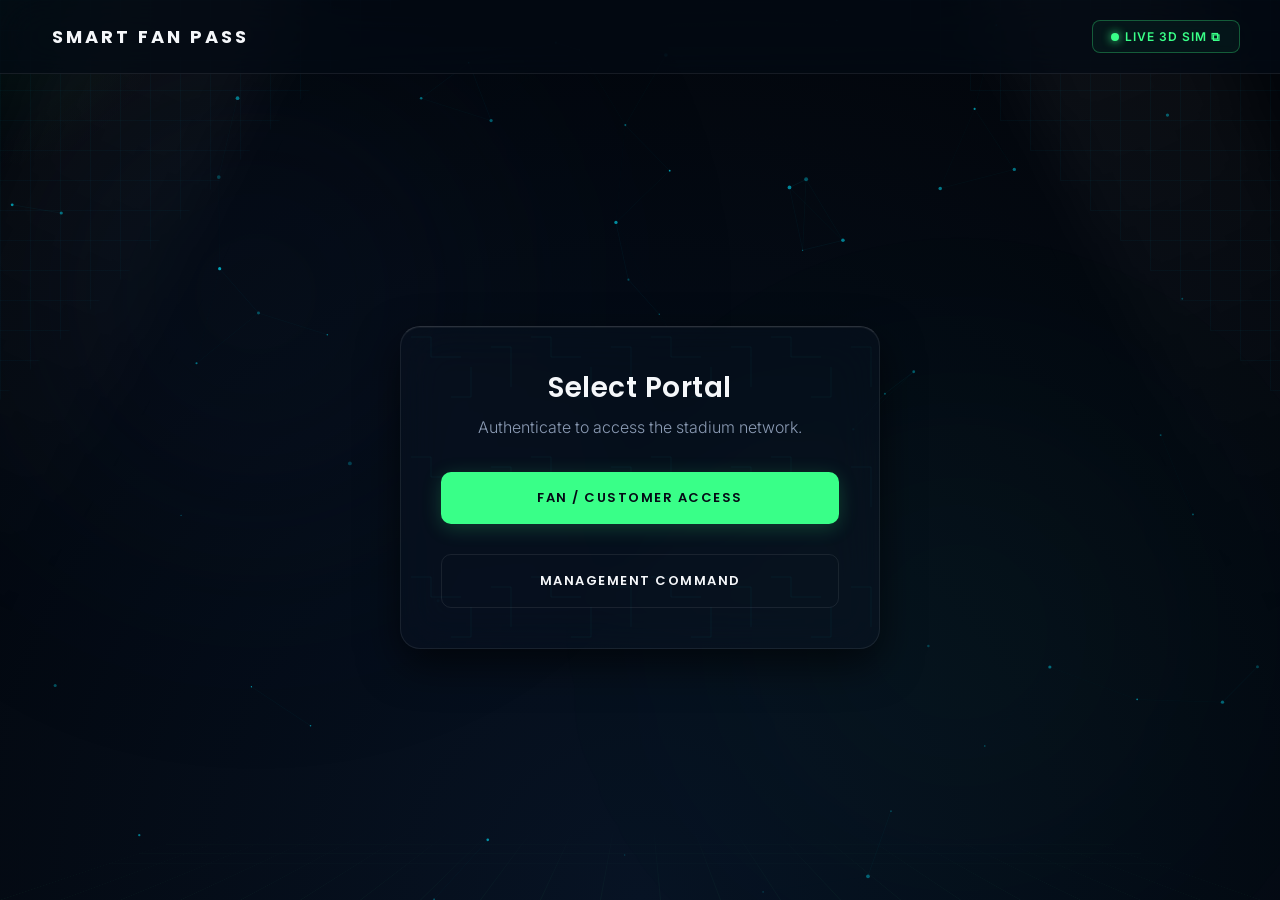
==== commit b0f5957d: "Update index.html" ====
--- a/index.html
+++ b/index.html
@@ -115,7 +115,7 @@
                         <p class="text-muted" style="margin-bottom: 25px; line-height: 1.7; font-weight: 300;">
                             Your path is clear. Avoid Gate 2 as we are detecting a sudden surge in traffic. Food and beverage lines near Gate 3 are currently empty. Proceed with ease.
                         </p>
-                        <button class="btn btn-outline" style="padding: 12px; font-size: 12px;" onclick="alert('Support staff dispatched to your location.')">Request Assistance</button>
+                        <button class="btn btn-outline" style="padding: 12px; font-size: 12px; width: 100%;" onclick="alert('Support staff dispatched to your location.')">Request Assistance</button>
                     </div>
                 </div>
 
@@ -166,9 +166,9 @@
                     <div style="display: flex; flex-direction: column; gap: 20px;">
                         
                         <a href="simulation.html" target="_blank" style="text-decoration: none;">
-                            <div class="inner-card hover-lift" style="border-color: rgba(57, 255, 136, 0.3); background: rgba(57, 255, 136, 0.03);">
-                                <h3 style="color: var(--accent); margin-bottom: 8px; font-size: 15px; display: flex; align-items: center; gap: 10px;">
-                                    <span class="live-dot"></span> Launch 3D Digital Twin ⧉
+                            <div class="inner-card hover-lift" style="border-color: rgba(0, 229, 255, 0.3); background: rgba(0, 229, 255, 0.03);">
+                                <h3 style="color: var(--accent-cyan); margin-bottom: 8px; font-size: 15px; display: flex; align-items: center; gap: 10px;">
+                                    <span class="live-dot" style="background: var(--accent-cyan); box-shadow: 0 0 10px var(--accent-cyan);"></span> Launch 3D Digital Twin ⧉
                                 </h3>
                                 <p class="text-muted" style="font-size: 12px; font-weight: 300; line-height: 1.5;">Open the real-time interactive Three.js physics simulation in a new environment.</p>
                             </div>
--- a/style.css
+++ b/style.css
@@ -1,13 +1,11 @@
 /* ==========================================
-   SMART FAN PASS - PREMIUM STADIUM UI
-   60-30-10 Color Palette + Layered Depth
+   PREMIUM CINEMATIC UI & VARIABLES
    ========================================== */
 :root {
     --bg-dark: #040A15;      /* Deepest Navy */
     --panel-blue: #10213B;   /* Slate Blue / Glass Tint */
     --accent: #39FF88;       /* Electric Green */
     --accent-cyan: #00E5FF;  /* Secondary glow */
-    
     --text-primary: #F5F7FA;
     --text-muted: #8B9BB4;
     --warning: #FFB547;
@@ -17,68 +15,195 @@
 }
 
 * { box-sizing: border-box; margin: 0; padding: 0; }
-
-/* --- NEW: Custom Text Selection --- */
 ::selection { background: rgba(57, 255, 136, 0.3); color: #fff; }
 
-/* --- NEW: Custom Webkit Scrollbar --- */
+/* Custom Scrollbar */
 ::-webkit-scrollbar { width: 6px; height: 6px; }
 ::-webkit-scrollbar-track { background: rgba(7, 19, 36, 0.8); border-radius: 10px; }
 ::-webkit-scrollbar-thumb { background: rgba(57, 255, 136, 0.3); border-radius: 10px; transition: 0.3s; }
 ::-webkit-scrollbar-thumb:hover { background: rgba(57, 255, 136, 0.8); }
 
 body {
-    background-color: var(--bg-dark); color: var(--text-primary);
+    background: radial-gradient(circle at bottom, #071324 0%, #02050A 90%);
+    color: var(--text-primary);
     font-family: 'Inter', sans-serif; min-height: 100vh;
     display: flex; flex-direction: column; overflow-x: hidden; position: relative;
 }
 
 h1, h2, h3, h4 { font-family: 'Poppins', sans-serif; font-weight: 600; letter-spacing: 0.5px; }
 
-/* BACKGROUND LAYERS */
+/* ==========================================
+   ATMOSPHERIC BACKGROUND LAYERS
+   ========================================== */
+/* Perspective Grid */
 .bg-grid {
-    position: fixed; top: 0; left: 0; width: 100vw; height: 100vh; z-index: -3;
-    background-image: linear-gradient(rgba(255, 255, 255, 0.015) 1px, transparent 1px), linear-gradient(90deg, rgba(255, 255, 255, 0.015) 1px, transparent 1px);
-    background-size: 40px 40px; pointer-events: none;
-}
-
+    position: fixed; bottom: 0; left: 0; width: 100vw; height: 70vh; z-index: -4;
+    background-image: linear-gradient(rgba(57, 255, 136, 0.04) 1px, transparent 1px), linear-gradient(90deg, rgba(57, 255, 136, 0.04) 1px, transparent 1px);
+    background-size: 60px 60px; transform: perspective(800px) rotateX(75deg) translateY(100px);
+    transform-origin: bottom center; -webkit-mask-image: linear-gradient(to top, black 10%, transparent 80%);
+    pointer-events: none;
+}
+
+/* Ambient Glow Orbs */
 .ambient-glow {
-    position: fixed; border-radius: 50%; filter: blur(120px); opacity: 0.35; z-index: -2; pointer-events: none;
+    position: fixed; border-radius: 50%; filter: blur(120px); opacity: 0.35; z-index: -3; pointer-events: none;
     animation: floatBlob 20s ease-in-out infinite alternate;
 }
 .glow-1 { top: -10%; left: -10%; width: 60vw; height: 60vw; background: radial-gradient(circle, var(--panel-blue) 0%, transparent 60%); }
 .glow-2 { bottom: -20%; right: -10%; width: 70vw; height: 70vw; background: radial-gradient(circle, rgba(57, 255, 136, 0.12) 0%, transparent 60%); animation-delay: -5s; }
 
-@keyframes floatBlob {
-    0% { transform: translate(0px, 0px) scale(1); }
-    33% { transform: translate(40px, -60px) scale(1.1); }
-    66% { transform: translate(-30px, 30px) scale(0.95); }
-    100% { transform: translate(0px, 0px) scale(1); }
-}
-
-/* GLASSMORPHISM */
+/* Cybernetic Wireframes */
+.wireframe {
+    position: fixed; width: 400px; height: 400px; z-index: -4; pointer-events: none;
+    background-image: 
+        linear-gradient(rgba(0, 229, 255, 0.05) 1px, transparent 1px),
+        linear-gradient(90deg, rgba(0, 229, 255, 0.05) 1px, transparent 1px);
+    background-size: 30px 30px; opacity: 0.7;
+}
+.wireframe.tl { top: 0; left: 0; clip-path: polygon(0 0, 100% 0, 0 100%); }
+.wireframe.tr { top: 0; right: 0; clip-path: polygon(0 0, 100% 0, 100% 100%); }
+
+/* Complex Data Streams */
+.data-stream {
+    position: fixed; top: -200px; width: 1px; height: 150px;
+    background: linear-gradient(to bottom, transparent, var(--accent-cyan));
+    animation: dataFall linear infinite; z-index: -5; opacity: 0.5;
+}
+@keyframes dataFall { to { transform: translateY(120vh); } }
+
+/* Interactive Mouse Glow */
+#mouse-glow {
+    position: fixed; width: 400px; height: 400px; border-radius: 50%;
+    background: radial-gradient(circle, rgba(57, 255, 136, 0.06) 0%, transparent 60%);
+    pointer-events: none; z-index: -2; transform: translate(-50%, -50%);
+    mix-blend-mode: screen; transition: opacity 0.3s ease;
+}
+
+/* Neural Network Particles */
+#particle-canvas { position: fixed; inset: 0; z-index: -3; pointer-events: none; }
+
+/* Volumetric Floodlights */
+.floodlight {
+    position: fixed; top: -10%; width: 200px; height: 120vh; z-index: -5;
+    background: linear-gradient(to bottom, rgba(255,255,255,0.05) 0%, transparent 70%);
+    filter: blur(30px); pointer-events: none;
+}
+.fl-left { left: 10%; transform: rotate(25deg); transform-origin: top center; }
+.fl-right { right: 10%; transform: rotate(-25deg); transform-origin: top center; }
+
+@keyframes floatBlob { 0% { transform: translate(0, 0) scale(1); } 50% { transform: translate(30px, -40px) scale(1.05); } 100% { transform: translate(-20px, 20px) scale(0.95); } }
+
+/* ==========================================
+   GLASSMORPHISM UI (With Circuit Patterns)
+   ========================================== */
 .navbar {
     padding: 20px 40px; display: flex; justify-content: space-between; align-items: center;
-    background: rgba(7, 19, 36, 0.6); backdrop-filter: blur(24px); -webkit-backdrop-filter: blur(24px);
+    background: rgba(4, 10, 21, 0.7); backdrop-filter: blur(24px); -webkit-backdrop-filter: blur(24px);
     border-bottom: 1px solid var(--glass-border); z-index: 10;
 }
 
 .glass-card {
-    background: rgba(20, 40, 66, 0.15); backdrop-filter: blur(24px); -webkit-backdrop-filter: blur(24px);
+    background-color: rgba(10, 20, 35, 0.4); 
+    background-image: url('data:image/svg+xml;utf8,<svg width="120" height="120" xmlns="http://www.w3.org/2000/svg"><path d="M10 10 h20 v20 h30 m10 10 v30 h-20 m40 -50 h20 v40" stroke="rgba(0, 229, 255, 0.04)" fill="none" stroke-width="1"/></svg>');
+    backdrop-filter: blur(24px); -webkit-backdrop-filter: blur(24px);
     border: 1px solid var(--glass-border); border-top: 1px solid var(--rim-light);
     border-radius: 20px; padding: 40px; 
-    box-shadow: 0 15px 40px rgba(0, 0, 0, 0.4), inset 0 1px 0 rgba(255,255,255,0.05);
+    box-shadow: 0 15px 40px rgba(0, 0, 0, 0.6), inset 0 1px 0 rgba(255,255,255,0.05);
     transition: transform 0.4s cubic-bezier(0.16, 1, 0.3, 1), box-shadow 0.4s ease;
 }
 
 .inner-card {
-    background: rgba(7, 19, 36, 0.3); border: 1px solid var(--glass-border); border-top: 1px solid rgba(255, 255, 255, 0.08);
-    border-radius: 14px; padding: 25px; transition: all 0.4s cubic-bezier(0.16, 1, 0.3, 1);
+    background: rgba(4, 10, 21, 0.4); border: 1px solid var(--glass-border); border-top: 1px solid rgba(255, 255, 255, 0.08);
+    border-radius: 14px; padding: 25px; transition: all 0.4s cubic-bezier(0.16, 1, 0.3, 1); position: relative; overflow: hidden;
 }
 
 .hover-lift:hover {
-    transform: translateY(-6px); box-shadow: 0 20px 40px rgba(0,0,0,0.5), 0 0 20px rgba(57, 255, 136, 0.05);
+    transform: translateY(-6px); box-shadow: 0 20px 40px rgba(0,0,0,0.6), 0 0 20px rgba(57, 255, 136, 0.05);
     border-color: rgba(255,255,255,0.15);
+}
+
+/* ==========================================
+   UI ELEMENTS & TYPOGRAPHY
+   ========================================== */
+.logo { display: flex; align-items: center; gap: 12px; }
+.logo h1 { font-size: 18px; letter-spacing: 3px; text-transform: uppercase; margin: 0; font-weight: 700;}
+.nav-actions { display: flex; align-items: center; gap: 20px; }
+
+.live-dot {
+    display: inline-block; width: 8px; height: 8px; background-color: var(--accent); 
+    border-radius: 50%; margin-right: 6px; box-shadow: 0 0 10px var(--accent);
+    animation: pulse-green 2s infinite;
+}
+
+.btn-sim {
+    text-decoration: none; display: flex; align-items: center;
+    background: rgba(57, 255, 136, 0.05); border: 1px solid rgba(57, 255, 136, 0.3); color: var(--accent);
+    padding: 8px 18px; border-radius: 8px; font-size: 12px; font-weight: 600; text-transform: uppercase; letter-spacing: 1px;
+    transition: all 0.3s ease; backdrop-filter: blur(5px);
+}
+.btn-sim:hover { background: rgba(57, 255, 136, 0.15); box-shadow: 0 0 20px rgba(57, 255, 136, 0.3); border-color: var(--accent); transform: translateY(-2px); }
+
+.container { flex: 1; padding: 60px 20px; display: flex; justify-content: center; align-items: center; z-index: 1; width: 100%;}
+.view { display: none; width: 100%; max-width: 1050px; animation: smoothReveal 0.6s cubic-bezier(0.16, 1, 0.3, 1); margin: 0 auto;}
+.view.active { display: block; }
+
+.form-group { margin-bottom: 25px; text-align: left; }
+.form-group label { display: block; margin-bottom: 10px; color: var(--text-muted); font-size: 11px; text-transform: uppercase; font-weight: 600; letter-spacing: 1.5px; }
+.form-group input {
+    width: 100%; padding: 16px 20px; border-radius: 10px; font-family: 'Inter', sans-serif; font-size: 14px;
+    background-color: rgba(4, 10, 21, 0.6); color: var(--text-primary);
+    border: 1px solid var(--glass-border); transition: all 0.3s ease;
+}
+.form-group input:focus { 
+    outline: none; border-color: rgba(57, 255, 136, 0.5); background-color: rgba(4, 10, 21, 0.9); 
+    box-shadow: 0 0 20px rgba(57, 255, 136, 0.1), inset 0 2px 10px rgba(0,0,0,0.5); 
+}
+
+.btn {
+    width: 100%; padding: 16px; border-radius: 10px; font-family: 'Poppins', sans-serif;
+    font-size: 13px; font-weight: 600; text-transform: uppercase; letter-spacing: 1.5px;
+    cursor: pointer; transition: all 0.3s cubic-bezier(0.16, 1, 0.3, 1); border: none;
+}
+.btn-primary { background-color: var(--accent); color: var(--bg-dark); box-shadow: 0 4px 20px rgba(57, 255, 136, 0.2); }
+.btn-primary:hover { transform: translateY(-4px); box-shadow: 0 10px 30px rgba(57, 255, 136, 0.4); }
+
+.btn-outline { background-color: transparent; border: 1px solid var(--glass-border); color: var(--text-primary); margin-top: 15px;}
+.btn-outline:hover { border-color: var(--text-primary); transform: translateY(-2px); }
+
+.btn-text { background: transparent; color: var(--text-muted); padding: 12px; font-size: 12px; font-weight: 500;}
+.btn-text:hover { color: var(--text-primary); }
+
+.logout-btn { background: transparent; border: none; color: var(--text-muted); font-family: 'Inter'; font-weight: 500; font-size: 13px; cursor: pointer; display: none; transition: 0.2s;}
+.logout-btn:hover { color: var(--danger); text-shadow: 0 0 10px rgba(255, 77, 77, 0.5);}
+
+.btn-evac {
+    background: rgba(255, 77, 77, 0.05); border: 1px solid rgba(255, 77, 77, 0.3); color: var(--danger);
+    box-shadow: 0 0 15px rgba(255, 77, 77, 0.1); margin-top: 15px;
+}
+.btn-evac:hover { background: rgba(255, 77, 77, 0.15); border-color: var(--danger); color: var(--danger); box-shadow: 0 0 30px rgba(255, 77, 77, 0.3); transform: translateY(-3px); }
+
+.grid-2 { display: grid; grid-template-columns: 1fr 1fr; gap: 30px; }
+@media (max-width: 768px) { .grid-2 { grid-template-columns: 1fr; } }
+
+.dash-header { display: flex; justify-content: space-between; align-items: flex-end; margin-bottom: 40px; border-bottom: 1px solid var(--glass-border); padding-bottom: 25px; }
+.status-badge { padding: 8px 14px; border-radius: 30px; font-size: 10px; font-weight: 700; text-transform: uppercase; letter-spacing: 1.5px; backdrop-filter: blur(10px); }
+.status-badge.success { background: rgba(57, 255, 136, 0.05); color: var(--accent); border: 1px solid rgba(57, 255, 136, 0.2); }
+
+.text-center { text-align: center; }
+.text-muted { color: var(--text-muted); }
+
+/* AI LOGS */
+.ai-log { flex: 1; overflow-y: auto; font-family: 'Inter', monospace; font-size: 12px; color: var(--text-primary); font-weight: 300; height: 200px; padding-right: 10px;}
+.ai-msg { margin-bottom: 16px; padding-left: 14px; border-left: 2px solid rgba(255,255,255,0.1); line-height: 1.5; opacity: 0; animation: fadeInLog 0.5s forwards;}
+.ai-msg .time { color: var(--text-muted); font-size: 10px; margin-right: 8px; font-weight: 500;}
+.ai-msg.warning { border-left-color: var(--warning); color: var(--warning); }
+.ai-msg.danger { border-left-color: var(--danger); color: var(--danger); font-weight: bold; }
+
+/* EVACUATION UI */
+.evac-banner {
+    display: none; background: rgba(255, 77, 77, 0.15); backdrop-filter: blur(20px); border-bottom: 1px solid rgba(255, 77, 77, 0.3);
+    color: var(--danger); text-align: center; padding: 18px; font-size: 13px; font-family: 'Inter', sans-serif; font-weight: 600; letter-spacing: 2px;
+    box-shadow: 0 5px 30px rgba(255, 77, 77, 0.2); z-index: 100;
 }
 
 .animated-border { position: relative; z-index: 1; overflow: hidden; }
@@ -89,102 +214,11 @@
     -webkit-mask-composite: xor; mask-composite: exclude; background-size: 200% 200%;
     animation: moveGradient 3s linear infinite; pointer-events: none;
 }
+        
+.glitch-text { animation: glitch 2s linear infinite; }
+
 @keyframes moveGradient { 0% { background-position: 0% 50%; } 50% { background-position: 100% 50%; } 100% { background-position: 0% 50%; } }
-
-/* UI ELEMENTS */
-.logo { display: flex; align-items: center; gap: 12px; }
-.logo h1 { font-size: 18px; letter-spacing: 3px; text-transform: uppercase; margin: 0; font-weight: 700;}
-.nav-actions { display: flex; align-items: center; gap: 20px; }
-
-.live-dot {
-    display: inline-block; width: 8px; height: 8px; background-color: var(--accent); 
-    border-radius: 50%; margin-right: 6px; box-shadow: 0 0 10px var(--accent);
-    animation: pulse-green 2s infinite;
-}
-
-.btn-sim {
-    text-decoration: none; display: flex; align-items: center;
-    background: rgba(57, 255, 136, 0.05); border: 1px solid rgba(57, 255, 136, 0.3); color: var(--accent);
-    padding: 8px 18px; border-radius: 8px; font-size: 12px; font-weight: 600; text-transform: uppercase; letter-spacing: 1px;
-    transition: all 0.3s ease; backdrop-filter: blur(5px);
-}
-.btn-sim:hover { background: rgba(57, 255, 136, 0.15); box-shadow: 0 0 20px rgba(57, 255, 136, 0.3); border-color: var(--accent); transform: translateY(-2px); }
-
-.container { flex: 1; padding: 60px 20px; display: flex; justify-content: center; align-items: center; z-index: 1; }
-.view { display: none; width: 100%; max-width: 1050px; animation: smoothReveal 0.6s cubic-bezier(0.16, 1, 0.3, 1); }
-.view.active { display: block; }
-
-/* FORMS & BUTTONS */
-.form-group { margin-bottom: 25px; text-align: left; }
-.form-group label { display: block; margin-bottom: 10px; color: var(--text-muted); font-size: 11px; text-transform: uppercase; font-weight: 600; letter-spacing: 1.5px; }
-.form-group input {
-    width: 100%; padding: 16px 20px; border-radius: 10px; font-family: 'Inter', sans-serif; font-size: 14px;
-    background-color: rgba(7, 19, 36, 0.5); color: var(--text-primary);
-    border: 1px solid var(--glass-border); transition: all 0.3s ease;
-}
-.form-group input:focus { 
-    outline: none; border-color: rgba(57, 255, 136, 0.5); background-color: rgba(7, 19, 36, 0.8); 
-    box-shadow: 0 0 20px rgba(57, 255, 136, 0.1), inset 0 2px 10px rgba(0,0,0,0.5); 
-}
-
-.btn {
-    width: 100%; padding: 16px; border-radius: 10px; font-family: 'Poppins', sans-serif;
-    font-size: 13px; font-weight: 600; text-transform: uppercase; letter-spacing: 1.5px;
-    cursor: pointer; transition: all 0.3s cubic-bezier(0.16, 1, 0.3, 1); border: none;
-}
-.btn-primary { background-color: var(--accent); color: var(--bg-dark); box-shadow: 0 4px 20px rgba(57, 255, 136, 0.2); }
-.btn-primary:hover { transform: translateY(-4px); box-shadow: 0 10px 30px rgba(57, 255, 136, 0.4); }
-.btn-primary:active { transform: translateY(0); box-shadow: 0 2px 10px rgba(57, 255, 136, 0.2); }
-
-.btn-outline { background-color: transparent; border: 1px solid var(--glass-border); color: var(--text-primary); }
-.btn-outline:hover { border-color: var(--text-primary); transform: translateY(-2px); }
-
-.btn-text { background: transparent; color: var(--text-muted); padding: 12px; font-size: 12px; font-weight: 500;}
-.btn-text:hover { color: var(--text-primary); }
-
-.logout-btn { background: transparent; border: none; color: var(--text-muted); font-family: 'Inter'; font-weight: 500; font-size: 13px; cursor: pointer; display: none; transition: 0.2s;}
-.logout-btn:hover { color: var(--danger); text-shadow: 0 0 10px rgba(255, 77, 77, 0.5);}
-
-.btn-evac {
-    background: rgba(255, 77, 77, 0.05); border: 1px solid rgba(255, 77, 77, 0.3); color: var(--danger);
-    box-shadow: 0 0 15px rgba(255, 77, 77, 0.1); margin-top: 15px;
-}
-.btn-evac:hover { background: rgba(255, 77, 77, 0.15); border-color: var(--danger); color: var(--danger); box-shadow: 0 0 30px rgba(255, 77, 77, 0.3); transform: translateY(-3px); }
-
-/* DASHBOARD LAYOUT */
-.grid-2 { display: grid; grid-template-columns: 1fr 1fr; gap: 30px; }
-@media (max-width: 768px) { .grid-2 { grid-template-columns: 1fr; } }
-
-.dash-header { display: flex; justify-content: space-between; align-items: flex-end; margin-bottom: 40px; border-bottom: 1px solid var(--glass-border); padding-bottom: 25px; }
-.status-badge { padding: 8px 14px; border-radius: 30px; font-size: 10px; font-weight: 700; text-transform: uppercase; letter-spacing: 1.5px; backdrop-filter: blur(10px); }
-.status-badge.success { background: rgba(57, 255, 136, 0.05); color: var(--accent); border: 1px solid rgba(57, 255, 136, 0.2); }
-
-.text-center { text-align: center; }
-.text-muted { color: var(--text-muted); }
-
-/* AI LOGS */
-.ai-log { flex: 1; overflow-y: auto; font-family: 'Inter', monospace; font-size: 12px; color: var(--text-primary); font-weight: 300; height: 200px; padding-right: 10px;}
-.ai-msg { margin-bottom: 16px; padding-left: 14px; border-left: 2px solid rgba(255,255,255,0.1); line-height: 1.5; opacity: 0; animation: fadeInLog 0.5s forwards;}
-.ai-msg .time { color: var(--text-muted); font-size: 10px; margin-right: 8px; font-weight: 500;}
-.ai-msg.warning { border-left-color: var(--warning); color: var(--warning); }
-.ai-msg.danger { border-left-color: var(--danger); color: var(--danger); font-weight: bold; }
-
-/* EVACUATION UI */
-.evac-banner {
-    display: none; background: rgba(255, 77, 77, 0.15); backdrop-filter: blur(20px); border-bottom: 1px solid rgba(255, 77, 77, 0.3);
-    color: var(--danger); text-align: center; padding: 18px; font-size: 13px; font-family: 'Inter', sans-serif; font-weight: 600; letter-spacing: 2px;
-    box-shadow: 0 5px 30px rgba(255, 77, 77, 0.2); z-index: 100;
-}
-
-/* --- NEW: Tech Glitch Animation for Emergency --- */
-.glitch-text { animation: glitch 2s linear infinite; }
-
-/* ANIMATIONS */
 @keyframes smoothReveal { from { opacity: 0; transform: translateY(30px) scale(0.98); } to { opacity: 1; transform: translateY(0) scale(1); } }
 @keyframes pulse-green { 0% { box-shadow: 0 0 0 0 rgba(57, 255, 136, 0.5); } 70% { box-shadow: 0 0 0 8px rgba(57, 255, 136, 0); } 100% { box-shadow: 0 0 0 0 rgba(57, 255, 136, 0); } }
-@keyframes fadeInLog { from { opacity: 0; transform: translateX(-10px); } to { opacity: 0.9; transform: translateX(0); } }
-@keyframes glitch {
-  2%, 64% { transform: translate(2px, 0) skew(0deg); }
-  4%, 60% { transform: translate(-2px, 0) skew(0deg); }
-  62% { transform: translate(0, 0) skew(5deg); }
-}
+@keyframes fadeInLog { from { opacity: 0; transform: translateX(-10px); } to { opacity: 1; transform: translateX(0); } }
+@keyframes glitch { 2%, 64% { transform: translate(2px, 0) skew(0deg); } 4%, 60% { transform: translate(-2px, 0) skew(0deg); } 62% { transform: translate(0, 0) skew(5deg); } }
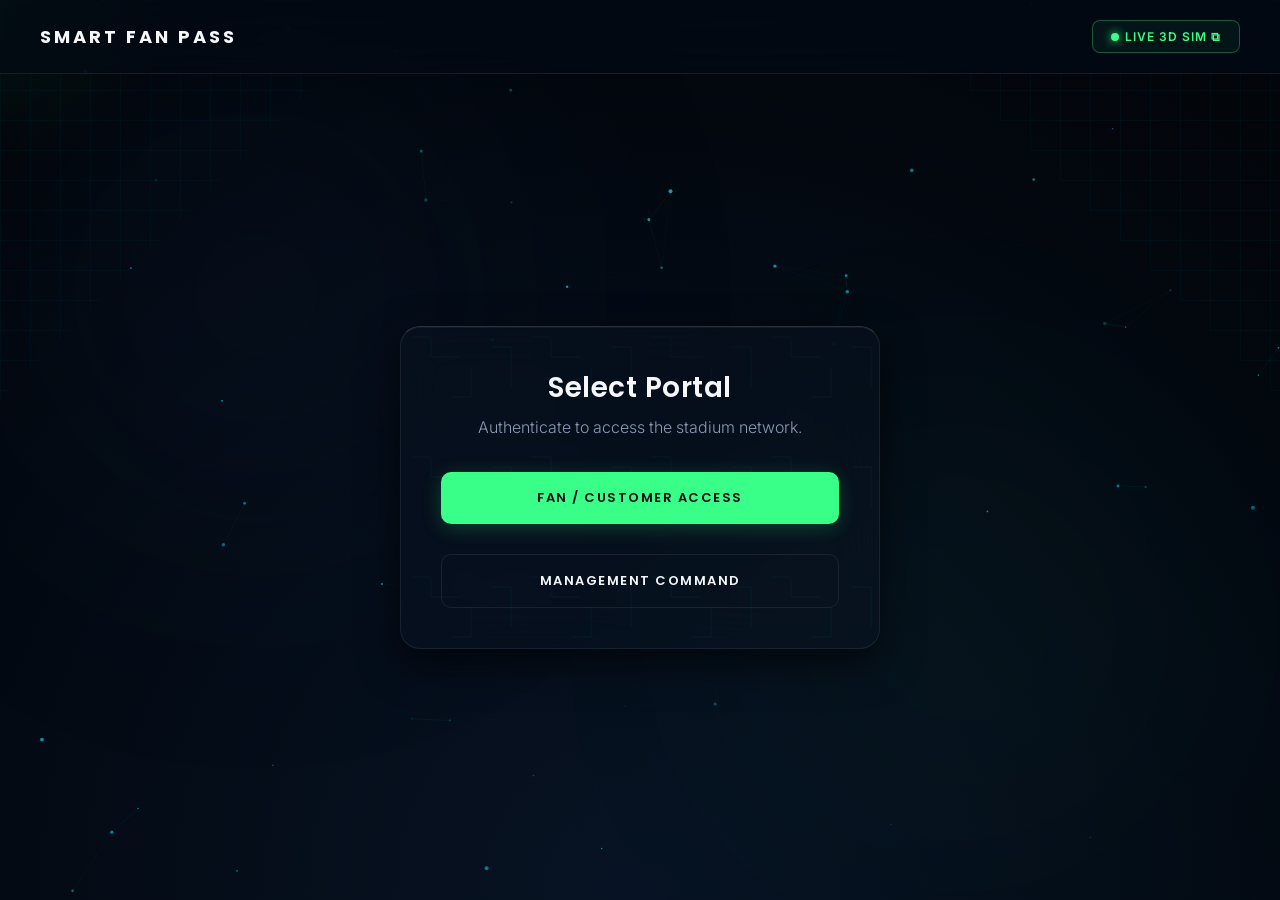
==== commit 259cb3c1: "Update index.html" ====
--- a/index.html
+++ b/index.html
@@ -15,36 +15,31 @@
 </head>
 <body>
 
-    <div class="bg-grid"></div>
+    <div class="bg-gradient"></div>
     <div class="ambient-glow glow-1"></div>
     <div class="ambient-glow glow-2"></div>
-    <div class="floodlight fl-left"></div>
-    <div class="floodlight fl-right"></div>
     <div id="mouse-glow"></div>
 
     <div class="wireframe tl"></div>
     <div class="wireframe tr"></div>
+    <div class="abstract-geo top-left-geo"></div>
+    <div class="abstract-geo top-right-geo"></div>
 
-    <div class="data-stream" style="left: 15%; animation-duration: 4s; animation-delay: 1s;"></div>
-    <div class="data-stream" style="left: 45%; animation-duration: 6s; animation-delay: 0s;"></div>
-    <div class="data-stream" style="left: 75%; animation-duration: 5s; animation-delay: 2s;"></div>
-    <div class="data-stream" style="left: 88%; animation-duration: 7s; animation-delay: 0.5s;"></div>
+    <div class="data-stream" style="left: 10%; width: 2px; animation-duration: 4s; animation-delay: 1s; opacity: 0.4;"></div>
+    <div class="data-stream" style="left: 25%; width: 1px; animation-duration: 7s; animation-delay: 0s; opacity: 0.2;"></div>
+    <div class="data-stream" style="left: 45%; width: 3px; animation-duration: 5s; animation-delay: 2s; opacity: 0.5;"></div>
+    <div class="data-stream" style="left: 70%; width: 1px; animation-duration: 8s; animation-delay: 0.5s; opacity: 0.3;"></div>
+    <div class="data-stream" style="left: 88%; width: 2px; animation-duration: 6s; animation-delay: 1.5s; opacity: 0.6;"></div>
 
     <canvas id="particle-canvas"></canvas>
 
-    <div id="evac-banner" class="evac-banner">
-        <span class="live-dot" style="background-color: var(--danger); box-shadow: 0 0 10px var(--danger);"></span>
-        CRITICAL ALERT: STADIUM EVACUATION INITIATED. PROCEED TO NEAREST EXIT.
-    </div>
-
     <nav class="navbar">
         <div class="logo">
-            <div class="logo-dot"></div>
             <h1>SMART FAN PASS</h1>
         </div>
         <div class="nav-actions">
             <a href="simulation.html" target="_blank" class="btn-sim">
-                <span class="live-dot"></span> Live 3D Sim ⧉
+                <span class="live-dot"></span> LIVE 3D SIM ⧉
             </a>
             <button id="logoutBtn" class="logout-btn" onclick="logout()">Disconnect</button>
         </div>
@@ -56,15 +51,15 @@
             <div class="glass-card text-center hover-lift" style="max-width: 480px; margin: 0 auto;">
                 <h2 style="margin-bottom: 8px; font-size: 28px;">Select Portal</h2>
                 <p class="text-muted" style="margin-bottom: 35px; font-weight: 300;">Authenticate to access the stadium network.</p>
-                <button class="btn btn-primary" onclick="showView('view-fan-login')" style="margin-bottom: 15px;">Fan / Customer Access</button>
-                <button class="btn btn-outline" onclick="showView('view-mgmt-login')">Management Command</button>
+                
+                <button class="btn btn-primary glow-btn" onclick="showView('view-fan-login')" style="margin-bottom: 15px;">FAN / CUSTOMER ACCESS</button>
+                <button class="btn btn-outline" onclick="showView('view-mgmt-login')">MANAGEMENT COMMAND</button>
             </div>
         </div>
 
         <div id="view-fan-login" class="view">
             <div class="glass-card hover-lift" style="max-width: 420px; margin: 0 auto;">
-                <h2 style="font-size: 24px;">Fan Portal</h2>
-                <p class="text-muted" style="margin-bottom: 30px; font-weight: 300;">Enter your ticket details to sync.</p>
+                <h2 style="font-size: 24px; text-align: center; margin-bottom: 30px;">Fan Portal</h2>
                 <div class="form-group">
                     <label>Full Name</label>
                     <input type="text" id="fanName" placeholder="e.g. Virat Kohli">
@@ -73,115 +68,33 @@
                     <label>Ticket Number</label>
                     <input type="text" id="fanTicket" placeholder="e.g. TKT-8493">
                 </div>
-                <button class="btn btn-primary" style="margin-bottom: 15px;" onclick="loginFan()">Sync Ticket</button>
-                <button class="btn btn-text" style="width: 100%;" onclick="showView('view-selector')">← Back to selection</button>
+                <button class="btn btn-primary glow-btn" style="margin-bottom: 15px;" onclick="loginFan()">AUTHENTICATE</button>
+                <button class="btn btn-text" style="width: 100%;" onclick="showView('view-selector')">← Back</button>
             </div>
         </div>
 
         <div id="view-mgmt-login" class="view">
             <div class="glass-card hover-lift" style="max-width: 420px; margin: 0 auto;">
-                <h2 style="font-size: 24px;">Command Center</h2>
-                <p class="text-muted" style="margin-bottom: 30px; font-weight: 300;">Secure admin access required.</p>
+                <h2 style="font-size: 24px; text-align: center; margin-bottom: 30px;">Command Center</h2>
                 <div class="form-group">
                     <label>Admin PIN (Hint: 1234)</label>
                     <input type="password" id="adminPin" placeholder="****">
                 </div>
-                <button class="btn btn-primary" style="margin-bottom: 15px;" onclick="loginMgmt()">Authenticate</button>
-                <button class="btn btn-text" style="width: 100%;" onclick="showView('view-selector')">← Back to selection</button>
+                <button class="btn btn-primary glow-btn" style="margin-bottom: 15px;" onclick="loginMgmt()">AUTHENTICATE</button>
+                <button class="btn btn-text" style="width: 100%;" onclick="showView('view-selector')">← Back</button>
             </div>
         </div>
 
         <div id="view-fan-dash" class="view">
-            <div class="glass-card">
-                <div class="dash-header">
-                    <div>
-                        <h2 style="font-size: 32px;">Welcome, <span id="displayFanName" style="color: var(--accent);">Fan</span></h2>
-                        <p class="text-muted" style="margin-top: 5px;">Ticket ID: <span id="displayFanTicket" style="color: var(--text-primary); font-family: monospace;">TKT-000</span></p>
-                    </div>
-                    <div class="status-badge success">Live Sync Active</div>
-                </div>
-                
-                <div id="normal-fan-view" class="grid-2">
-                    <div class="inner-card text-center animated-border hover-lift">
-                        <p class="text-muted" style="font-weight: 600; text-transform: uppercase; letter-spacing: 2px; font-size: 11px;">Optimal Entry Route</p>
-                        <h1 style="font-size: 56px; color: var(--accent); margin: 15px 0; text-shadow: 0 0 30px rgba(57, 255, 136, 0.3);">GATE 3</h1>
-                        <p style="color: var(--accent); font-weight: 500; font-size: 14px;">Estimated wait time: < 2 mins</p>
-                    </div>
-
-                    <div class="inner-card hover-lift">
-                        <h3 style="color: var(--text-primary); font-size: 16px; margin-bottom: 15px; display: flex; align-items: center; gap: 10px;">
-                            <span class="logo-dot"></span> AI Navigation Assistant
-                        </h3>
-                        <p class="text-muted" style="margin-bottom: 25px; line-height: 1.7; font-weight: 300;">
-                            Your path is clear. Avoid Gate 2 as we are detecting a sudden surge in traffic. Food and beverage lines near Gate 3 are currently empty. Proceed with ease.
-                        </p>
-                        <button class="btn btn-outline" style="padding: 12px; font-size: 12px; width: 100%;" onclick="alert('Support staff dispatched to your location.')">Request Assistance</button>
-                    </div>
-                </div>
-
-                <div id="evac-fan-view" class="inner-card" style="display: none; text-align: center; border-color: rgba(255, 77, 77, 0.3); background: rgba(255, 77, 77, 0.05); box-shadow: 0 0 40px rgba(255, 77, 77, 0.1);">
-                    <h1 style="color: var(--danger); font-size: 48px; margin-bottom: 20px; text-shadow: 0 0 20px rgba(255, 77, 77, 0.4);">⚠ EVACUATE NOW</h1>
-                    <p style="font-size: 18px; color: var(--text-primary); font-weight: 300; line-height: 1.6;">Please leave your belongings and walk calmly to the nearest open exit.<br>Follow stadium staff instructions.</p>
-                </div>
+            <div class="glass-card text-center">
+                <h2 style="margin-bottom: 20px;">Network Access Granted</h2>
+                <p class="text-muted">Welcome to the stadium network, <span id="displayFanName" style="color: var(--accent);"></span>.</p>
             </div>
         </div>
-
         <div id="view-mgmt-dash" class="view">
-            <div class="glass-card">
-                <div class="dash-header">
-                    <div>
-                        <h2 style="font-size: 28px;">Stadium Analytics Command</h2>
-                        <p class="text-muted" style="margin-top: 5px; font-weight: 300;">Live Crowd Topology & AI Routing Matrix</p>
-                    </div>
-                    <div class="status-badge success">Network Secured</div>
-                </div>
-                
-                <div class="grid-2">
-                    <div>
-                        <div style="display: grid; grid-template-columns: 1fr 1fr; gap: 20px; margin-bottom: 25px;">
-                            <div class="inner-card text-center hover-lift">
-                                <p class="text-muted" style="font-size: 10px; text-transform: uppercase; letter-spacing: 1px;">Gate 1 (Normal)</p>
-                                <h3 style="color: var(--text-primary); font-size: 32px; margin-top: 5px;">45</h3>
-                            </div>
-                            <div class="inner-card text-center hover-lift" style="border-color: rgba(255, 181, 71, 0.3); background: rgba(255, 181, 71, 0.05);">
-                                <p style="color: var(--warning); font-size: 10px; text-transform: uppercase; letter-spacing: 1px;">Gate 2 (Surge)</p>
-                                <h3 style="color: var(--warning); font-size: 32px; margin-top: 5px; text-shadow: 0 0 15px rgba(255, 181, 71, 0.3);">128</h3>
-                            </div>
-                            <div class="inner-card text-center hover-lift" style="border-color: rgba(57, 255, 136, 0.2);">
-                                <p class="text-muted" style="font-size: 10px; text-transform: uppercase; letter-spacing: 1px;">Gate 3 (Optimal)</p>
-                                <h3 style="color: var(--accent); font-size: 32px; margin-top: 5px; text-shadow: 0 0 15px rgba(57, 255, 136, 0.3);">12</h3>
-                            </div>
-                            <div class="inner-card text-center hover-lift">
-                                <p class="text-muted" style="font-size: 10px; text-transform: uppercase; letter-spacing: 1px;">Gate 4 (Normal)</p>
-                                <h3 style="color: var(--text-primary); font-size: 32px; margin-top: 5px;">67</h3>
-                            </div>
-                        </div>
-
-                        <div class="inner-card">
-                            <p class="text-muted" style="font-size: 10px; text-transform: uppercase; letter-spacing: 1px; margin-bottom: 15px;">Live Ingress Rate Matrix</p>
-                            <canvas id="ingress-graph" width="400" height="90" style="width: 100%; height: 90px;"></canvas>
-                        </div>
-                    </div>
-
-                    <div style="display: flex; flex-direction: column; gap: 20px;">
-                        
-                        <a href="simulation.html" target="_blank" style="text-decoration: none;">
-                            <div class="inner-card hover-lift" style="border-color: rgba(0, 229, 255, 0.3); background: rgba(0, 229, 255, 0.03);">
-                                <h3 style="color: var(--accent-cyan); margin-bottom: 8px; font-size: 15px; display: flex; align-items: center; gap: 10px;">
-                                    <span class="live-dot" style="background: var(--accent-cyan); box-shadow: 0 0 10px var(--accent-cyan);"></span> Launch 3D Digital Twin ⧉
-                                </h3>
-                                <p class="text-muted" style="font-size: 12px; font-weight: 300; line-height: 1.5;">Open the real-time interactive Three.js physics simulation in a new environment.</p>
-                            </div>
-                        </a>
-
-                        <div class="inner-card" style="flex: 1; display: flex; flex-direction: column;">
-                            <p class="text-muted" style="font-size: 10px; text-transform: uppercase; letter-spacing: 1px; margin-bottom: 15px;">Predictive AI Logs</p>
-                            <div class="ai-log" id="aiLogBox"></div>
-                        </div>
-                        
-                        <button class="btn btn-evac" onclick="triggerEvacuation()">⚠ INITIATE EMERGENCY EVACUATION</button>
-                    </div>
-                </div>
+            <div class="glass-card text-center">
+                <h2 style="margin-bottom: 20px;">Command Center Online</h2>
+                <p class="text-muted">Routing matrix active.</p>
             </div>
         </div>
 
--- a/style.css
+++ b/style.css
@@ -194,8 +194,8 @@
 
 /* AI LOGS */
 .ai-log { flex: 1; overflow-y: auto; font-family: 'Inter', monospace; font-size: 12px; color: var(--text-primary); font-weight: 300; height: 200px; padding-right: 10px;}
-.ai-msg { margin-bottom: 16px; padding-left: 14px; border-left: 2px solid rgba(255,255,255,0.1); line-height: 1.5; opacity: 0; animation: fadeInLog 0.5s forwards;}
-.ai-msg .time { color: var(--text-muted); font-size: 10px; margin-right: 8px; font-weight: 500;}
+.ai-msg { margin-bottom: 16px; padding-left: 14px; border-left: 2px solid rgba(0, 229, 255, 0.3); line-height: 1.5; opacity: 0; animation: fadeInLog 0.5s forwards;}
+.ai-msg .time { color: var(--accent-cyan); font-size: 10px; margin-right: 8px; font-weight: 500;}
 .ai-msg.warning { border-left-color: var(--warning); color: var(--warning); }
 .ai-msg.danger { border-left-color: var(--danger); color: var(--danger); font-weight: bold; }
 
@@ -209,7 +209,7 @@
 .animated-border { position: relative; z-index: 1; overflow: hidden; }
 .animated-border::before {
     content: ""; position: absolute; inset: 0; border-radius: 14px; padding: 1px;
-    background: linear-gradient(45deg, transparent, rgba(57, 255, 136, 0.6), transparent);
+    background: linear-gradient(45deg, transparent, rgba(57, 255, 136, 0.8), transparent);
     -webkit-mask: linear-gradient(#fff 0 0) content-box, linear-gradient(#fff 0 0);
     -webkit-mask-composite: xor; mask-composite: exclude; background-size: 200% 200%;
     animation: moveGradient 3s linear infinite; pointer-events: none;
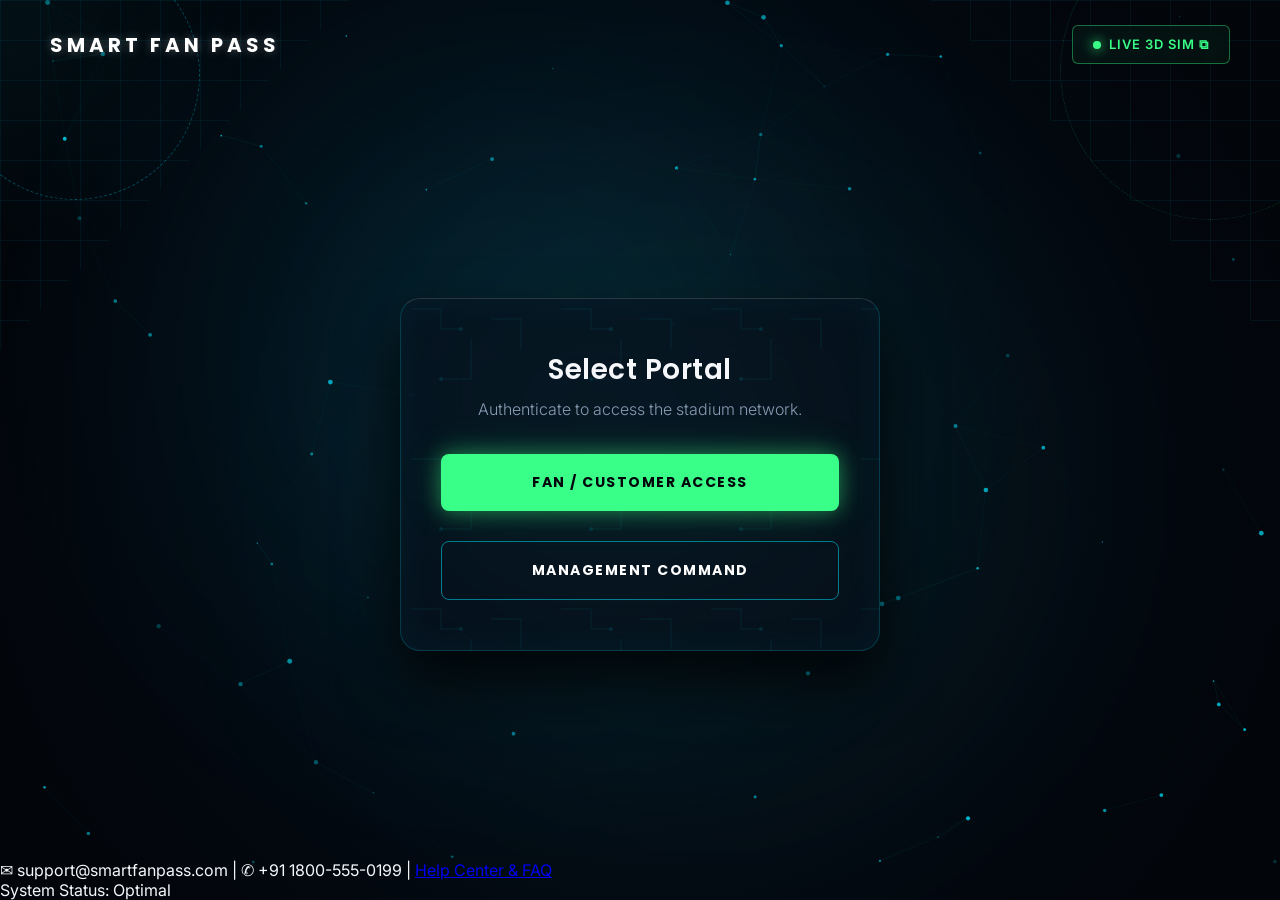
==== commit 325e510d: "Update index.html" ====
--- a/index.html
+++ b/index.html
@@ -86,18 +86,36 @@
         </div>
 
         <div id="view-fan-dash" class="view">
-            <div class="glass-card text-center">
+            <div class="glass-card text-center hover-lift" style="max-width: 500px; margin: 0 auto;">
                 <h2 style="margin-bottom: 20px;">Network Access Granted</h2>
-                <p class="text-muted">Welcome to the stadium network, <span id="displayFanName" style="color: var(--accent);"></span>.</p>
+                <p class="text-muted" style="margin-bottom: 20px;">Welcome to the stadium network, <span id="displayFanName" style="color: var(--accent);"></span>.</p>
+                <button class="btn btn-outline" style="width: 100%;" onclick="showView('view-selector')">Disconnect</button>
             </div>
         </div>
         <div id="view-mgmt-dash" class="view">
-            <div class="glass-card text-center">
+            <div class="glass-card text-center hover-lift" style="max-width: 500px; margin: 0 auto;">
                 <h2 style="margin-bottom: 20px;">Command Center Online</h2>
-                <p class="text-muted">Routing matrix active.</p>
+                <p class="text-muted" style="margin-bottom: 20px;">Routing matrix and security protocols active.</p>
+                <button class="btn btn-outline" style="width: 100%;" onclick="showView('view-selector')">Disconnect</button>
             </div>
         </div>
 
     </div>
+
+    <footer class="cyber-footer">
+        <div class="footer-content">
+            <div class="support-info">
+                <span>✉ support@smartfanpass.com</span>
+                <span class="divider">|</span>
+                <span>✆ +91 1800-555-0199</span>
+                <span class="divider">|</span>
+                <a href="#" class="help-link">Help Center & FAQ</a>
+            </div>
+            <div class="sys-status">
+                System Status: <span class="status-indicator"></span> Optimal
+            </div>
+        </div>
+    </footer>
+
 </body>
 </html>
--- a/style.css
+++ b/style.css
@@ -1,30 +1,23 @@
 /* ==========================================
-   PREMIUM CINEMATIC UI & VARIABLES
+   HIGH-DEF FUTURISTIC UI VARIABLES
    ========================================== */
 :root {
-    --bg-dark: #040A15;      /* Deepest Navy */
-    --panel-blue: #10213B;   /* Slate Blue / Glass Tint */
-    --accent: #39FF88;       /* Electric Green */
-    --accent-cyan: #00E5FF;  /* Secondary glow */
+    --bg-deep: #02050A;      /* Deepest Black */
+    --bg-blue: #071324;      /* Deep Blue */
+    --accent: #39FF88;       /* Bright Neon Green */
+    --accent-cyan: #00E5FF;  /* Electric Blue/Cyan */
+    --accent-dark-cyan: rgba(0, 229, 255, 0.3);
+    
     --text-primary: #F5F7FA;
     --text-muted: #8B9BB4;
-    --warning: #FFB547;
-    --danger: #FF4D4D;
-    --glass-border: rgba(255, 255, 255, 0.08);
-    --rim-light: rgba(255, 255, 255, 0.15);
+    --glass-border: rgba(0, 229, 255, 0.15);
 }
 
 * { box-sizing: border-box; margin: 0; padding: 0; }
 ::selection { background: rgba(57, 255, 136, 0.3); color: #fff; }
 
-/* Custom Scrollbar */
-::-webkit-scrollbar { width: 6px; height: 6px; }
-::-webkit-scrollbar-track { background: rgba(7, 19, 36, 0.8); border-radius: 10px; }
-::-webkit-scrollbar-thumb { background: rgba(57, 255, 136, 0.3); border-radius: 10px; transition: 0.3s; }
-::-webkit-scrollbar-thumb:hover { background: rgba(57, 255, 136, 0.8); }
-
 body {
-    background: radial-gradient(circle at bottom, #071324 0%, #02050A 90%);
+    background-color: var(--bg-deep);
     color: var(--text-primary);
     font-family: 'Inter', sans-serif; min-height: 100vh;
     display: flex; flex-direction: column; overflow-x: hidden; position: relative;
@@ -35,140 +28,143 @@
 /* ==========================================
    ATMOSPHERIC BACKGROUND LAYERS
    ========================================== */
-/* Perspective Grid */
-.bg-grid {
-    position: fixed; bottom: 0; left: 0; width: 100vw; height: 70vh; z-index: -4;
-    background-image: linear-gradient(rgba(57, 255, 136, 0.04) 1px, transparent 1px), linear-gradient(90deg, rgba(57, 255, 136, 0.04) 1px, transparent 1px);
-    background-size: 60px 60px; transform: perspective(800px) rotateX(75deg) translateY(100px);
-    transform-origin: bottom center; -webkit-mask-image: linear-gradient(to top, black 10%, transparent 80%);
-    pointer-events: none;
+/* 1. Deep Radial Gradient */
+.bg-gradient {
+    position: fixed; inset: 0; z-index: -6; pointer-events: none;
+    background: radial-gradient(circle at center, var(--bg-blue) 0%, var(--bg-deep) 85%);
 }
 
-/* Ambient Glow Orbs */
-.ambient-glow {
-    position: fixed; border-radius: 50%; filter: blur(120px); opacity: 0.35; z-index: -3; pointer-events: none;
-    animation: floatBlob 20s ease-in-out infinite alternate;
-}
-.glow-1 { top: -10%; left: -10%; width: 60vw; height: 60vw; background: radial-gradient(circle, var(--panel-blue) 0%, transparent 60%); }
-.glow-2 { bottom: -20%; right: -10%; width: 70vw; height: 70vw; background: radial-gradient(circle, rgba(57, 255, 136, 0.12) 0%, transparent 60%); animation-delay: -5s; }
-
-/* Cybernetic Wireframes */
+/* 2. Cybernetic Top Corner Wireframes */
 .wireframe {
-    position: fixed; width: 400px; height: 400px; z-index: -4; pointer-events: none;
+    position: fixed; width: 350px; height: 350px; z-index: -4; pointer-events: none;
     background-image: 
-        linear-gradient(rgba(0, 229, 255, 0.05) 1px, transparent 1px),
-        linear-gradient(90deg, rgba(0, 229, 255, 0.05) 1px, transparent 1px);
-    background-size: 30px 30px; opacity: 0.7;
+        linear-gradient(rgba(0, 229, 255, 0.08) 1px, transparent 1px),
+        linear-gradient(90deg, rgba(0, 229, 255, 0.08) 1px, transparent 1px);
+    background-size: 40px 40px; opacity: 0.8;
 }
 .wireframe.tl { top: 0; left: 0; clip-path: polygon(0 0, 100% 0, 0 100%); }
 .wireframe.tr { top: 0; right: 0; clip-path: polygon(0 0, 100% 0, 100% 100%); }
 
-/* Complex Data Streams */
+/* 3. Abstract Geometry (Spinning HUD elements in corners) */
+.abstract-geo {
+    position: fixed; border-radius: 50%; border: 1px dashed rgba(0, 229, 255, 0.3);
+    pointer-events: none; z-index: -3; animation: spinGeo 40s linear infinite;
+}
+.top-left-geo { top: -50px; left: -50px; width: 250px; height: 250px; }
+.top-right-geo { top: -80px; right: -80px; width: 300px; height: 300px; animation-direction: reverse; border: 1px dotted rgba(57, 255, 136, 0.2); }
+@keyframes spinGeo { 100% { transform: rotate(360deg); } }
+
+/* 4. Complex Data Streams */
 .data-stream {
-    position: fixed; top: -200px; width: 1px; height: 150px;
-    background: linear-gradient(to bottom, transparent, var(--accent-cyan));
-    animation: dataFall linear infinite; z-index: -5; opacity: 0.5;
+    position: fixed; top: -300px; height: 250px;
+    background: linear-gradient(to bottom, transparent, var(--accent-cyan), #fff);
+    animation: dataFall linear infinite; z-index: -5;
+    box-shadow: 0 0 10px var(--accent-cyan);
 }
-@keyframes dataFall { to { transform: translateY(120vh); } }
+@keyframes dataFall { to { transform: translateY(130vh); } }
+
+/* 5. Glowing Orbs */
+.ambient-glow {
+    position: fixed; border-radius: 50%; filter: blur(140px); opacity: 0.25; z-index: -5; pointer-events: none;
+    animation: floatBlob 20s ease-in-out infinite alternate;
+}
+.glow-1 { top: 10%; left: 20%; width: 40vw; height: 40vw; background: rgba(0, 229, 255, 0.4); }
+.glow-2 { bottom: 10%; right: 20%; width: 50vw; height: 50vw; background: rgba(57, 255, 136, 0.2); animation-delay: -5s; }
+@keyframes floatBlob { 0% { transform: translate(0, 0); } 100% { transform: translate(30px, -40px); } }
+
+/* Neural Network Canvas */
+#particle-canvas { position: fixed; inset: 0; z-index: -3; pointer-events: none; }
 
 /* Interactive Mouse Glow */
 #mouse-glow {
-    position: fixed; width: 400px; height: 400px; border-radius: 50%;
-    background: radial-gradient(circle, rgba(57, 255, 136, 0.06) 0%, transparent 60%);
-    pointer-events: none; z-index: -2; transform: translate(-50%, -50%);
-    mix-blend-mode: screen; transition: opacity 0.3s ease;
-}
-
-/* Neural Network Particles */
-#particle-canvas { position: fixed; inset: 0; z-index: -3; pointer-events: none; }
-
-/* Volumetric Floodlights */
-.floodlight {
-    position: fixed; top: -10%; width: 200px; height: 120vh; z-index: -5;
-    background: linear-gradient(to bottom, rgba(255,255,255,0.05) 0%, transparent 70%);
-    filter: blur(30px); pointer-events: none;
-}
-.fl-left { left: 10%; transform: rotate(25deg); transform-origin: top center; }
-.fl-right { right: 10%; transform: rotate(-25deg); transform-origin: top center; }
-
-@keyframes floatBlob { 0% { transform: translate(0, 0) scale(1); } 50% { transform: translate(30px, -40px) scale(1.05); } 100% { transform: translate(-20px, 20px) scale(0.95); } }
-
-/* ==========================================
-   GLASSMORPHISM UI (With Circuit Patterns)
-   ========================================== */
-.navbar {
-    padding: 20px 40px; display: flex; justify-content: space-between; align-items: center;
-    background: rgba(4, 10, 21, 0.7); backdrop-filter: blur(24px); -webkit-backdrop-filter: blur(24px);
-    border-bottom: 1px solid var(--glass-border); z-index: 10;
-}
-
-.glass-card {
-    background-color: rgba(10, 20, 35, 0.4); 
-    background-image: url('data:image/svg+xml;utf8,<svg width="120" height="120" xmlns="http://www.w3.org/2000/svg"><path d="M10 10 h20 v20 h30 m10 10 v30 h-20 m40 -50 h20 v40" stroke="rgba(0, 229, 255, 0.04)" fill="none" stroke-width="1"/></svg>');
-    backdrop-filter: blur(24px); -webkit-backdrop-filter: blur(24px);
-    border: 1px solid var(--glass-border); border-top: 1px solid var(--rim-light);
-    border-radius: 20px; padding: 40px; 
-    box-shadow: 0 15px 40px rgba(0, 0, 0, 0.6), inset 0 1px 0 rgba(255,255,255,0.05);
-    transition: transform 0.4s cubic-bezier(0.16, 1, 0.3, 1), box-shadow 0.4s ease;
-}
-
-.inner-card {
-    background: rgba(4, 10, 21, 0.4); border: 1px solid var(--glass-border); border-top: 1px solid rgba(255, 255, 255, 0.08);
-    border-radius: 14px; padding: 25px; transition: all 0.4s cubic-bezier(0.16, 1, 0.3, 1); position: relative; overflow: hidden;
-}
-
-.hover-lift:hover {
-    transform: translateY(-6px); box-shadow: 0 20px 40px rgba(0,0,0,0.6), 0 0 20px rgba(57, 255, 136, 0.05);
-    border-color: rgba(255,255,255,0.15);
+    position: fixed; width: 600px; height: 600px; border-radius: 50%;
+    background: radial-gradient(circle, rgba(0, 229, 255, 0.05) 0%, transparent 60%);
+    pointer-events: none; z-index: -2; transform: translate(-50%, -50%); mix-blend-mode: screen;
 }
 
 /* ==========================================
-   UI ELEMENTS & TYPOGRAPHY
+   MODAL & UI ELEMENTS
    ========================================== */
-.logo { display: flex; align-items: center; gap: 12px; }
-.logo h1 { font-size: 18px; letter-spacing: 3px; text-transform: uppercase; margin: 0; font-weight: 700;}
+.navbar {
+    padding: 25px 50px; display: flex; justify-content: space-between; align-items: center; z-index: 10;
+}
+.logo h1 { font-size: 20px; letter-spacing: 4px; text-transform: uppercase; margin: 0; font-weight: 700; color: #fff; text-shadow: 0 0 10px rgba(255,255,255,0.3);}
 .nav-actions { display: flex; align-items: center; gap: 20px; }
 
 .live-dot {
     display: inline-block; width: 8px; height: 8px; background-color: var(--accent); 
-    border-radius: 50%; margin-right: 6px; box-shadow: 0 0 10px var(--accent);
+    border-radius: 50%; margin-right: 8px; box-shadow: 0 0 12px var(--accent);
     animation: pulse-green 2s infinite;
 }
 
+/* LIVE 3D SIM Button */
 .btn-sim {
     text-decoration: none; display: flex; align-items: center;
-    background: rgba(57, 255, 136, 0.05); border: 1px solid rgba(57, 255, 136, 0.3); color: var(--accent);
-    padding: 8px 18px; border-radius: 8px; font-size: 12px; font-weight: 600; text-transform: uppercase; letter-spacing: 1px;
+    background: rgba(57, 255, 136, 0.05); border: 1px solid rgba(57, 255, 136, 0.4); color: var(--accent);
+    padding: 10px 20px; border-radius: 6px; font-size: 13px; font-weight: 600; letter-spacing: 1px;
     transition: all 0.3s ease; backdrop-filter: blur(5px);
 }
-.btn-sim:hover { background: rgba(57, 255, 136, 0.15); box-shadow: 0 0 20px rgba(57, 255, 136, 0.3); border-color: var(--accent); transform: translateY(-2px); }
+.btn-sim:hover { background: rgba(57, 255, 136, 0.15); box-shadow: 0 0 25px rgba(57, 255, 136, 0.4); border-color: var(--accent); }
 
-.container { flex: 1; padding: 60px 20px; display: flex; justify-content: center; align-items: center; z-index: 1; width: 100%;}
+/* Central Glass Modal (With Circuit Board Pattern) */
+.glass-card {
+    background-color: rgba(7, 14, 26, 0.6); 
+    /* Circuit Board SVG Base64 */
+    background-image: url('data:image/svg+xml;utf8,<svg width="150" height="150" xmlns="http://www.w3.org/2000/svg"><path d="M10 10 h30 v20 h20 m10 10 v40 h-30 m50 -60 h30 v30" stroke="rgba(0, 229, 255, 0.05)" fill="none" stroke-width="1.5"/><circle cx="60" cy="30" r="2" fill="rgba(0, 229, 255, 0.1)"/><circle cx="40" cy="80" r="2" fill="rgba(0, 229, 255, 0.1)"/></svg>');
+    backdrop-filter: blur(30px); -webkit-backdrop-filter: blur(30px);
+    border: 1px solid rgba(0, 229, 255, 0.2); 
+    border-top: 1px solid rgba(255,255,255,0.15);
+    border-radius: 20px; padding: 50px 40px; 
+    box-shadow: 0 30px 60px rgba(0, 0, 0, 0.8), inset 0 0 40px rgba(0, 229, 255, 0.05);
+    transition: transform 0.4s ease;
+}
+
+.hover-lift:hover { transform: translateY(-4px); border-color: rgba(0, 229, 255, 0.4); }
+
+.container { flex: 1; padding: 40px 20px; display: flex; justify-content: center; align-items: center; z-index: 1; width: 100%;}
 .view { display: none; width: 100%; max-width: 1050px; animation: smoothReveal 0.6s cubic-bezier(0.16, 1, 0.3, 1); margin: 0 auto;}
 .view.active { display: block; }
 
+/* Typography */
+.text-center { text-align: center; }
+.text-muted { color: var(--text-muted); }
+
+/* Forms */
 .form-group { margin-bottom: 25px; text-align: left; }
-.form-group label { display: block; margin-bottom: 10px; color: var(--text-muted); font-size: 11px; text-transform: uppercase; font-weight: 600; letter-spacing: 1.5px; }
+.form-group label { display: block; margin-bottom: 10px; color: var(--accent-cyan); font-size: 11px; text-transform: uppercase; font-weight: 600; letter-spacing: 1px; }
 .form-group input {
-    width: 100%; padding: 16px 20px; border-radius: 10px; font-family: 'Inter', sans-serif; font-size: 14px;
-    background-color: rgba(4, 10, 21, 0.6); color: var(--text-primary);
-    border: 1px solid var(--glass-border); transition: all 0.3s ease;
+    width: 100%; padding: 16px 20px; border-radius: 8px; font-family: 'Inter', sans-serif; font-size: 14px;
+    background-color: rgba(0, 0, 0, 0.5); color: #fff;
+    border: 1px solid rgba(0, 229, 255, 0.3); transition: all 0.3s ease;
 }
-.form-group input:focus { 
-    outline: none; border-color: rgba(57, 255, 136, 0.5); background-color: rgba(4, 10, 21, 0.9); 
-    box-shadow: 0 0 20px rgba(57, 255, 136, 0.1), inset 0 2px 10px rgba(0,0,0,0.5); 
+.form-group input:focus { outline: none; border-color: var(--accent); box-shadow: 0 0 20px rgba(57, 255, 136, 0.2); }
+
+/* Buttons */
+.btn {
+    width: 100%; padding: 18px; border-radius: 8px; font-family: 'Poppins', sans-serif;
+    font-size: 14px; font-weight: 700; text-transform: uppercase; letter-spacing: 1.5px;
+    cursor: pointer; transition: all 0.3s ease; border: none;
 }
 
-.btn {
-    width: 100%; padding: 16px; border-radius: 10px; font-family: 'Poppins', sans-serif;
-    font-size: 13px; font-weight: 600; text-transform: uppercase; letter-spacing: 1.5px;
-    cursor: pointer; transition: all 0.3s cubic-bezier(0.16, 1, 0.3, 1); border: none;
+/* Green Neon Button */
+.btn-primary.glow-btn { 
+    background-color: var(--accent); color: var(--bg-deep); 
+    box-shadow: 0 0 20px rgba(57, 255, 136, 0.4), 0 0 40px rgba(57, 255, 136, 0.2);
 }
-.btn-primary { background-color: var(--accent); color: var(--bg-dark); box-shadow: 0 4px 20px rgba(57, 255, 136, 0.2); }
-.btn-primary:hover { transform: translateY(-4px); box-shadow: 0 10px 30px rgba(57, 255, 136, 0.4); }
+.btn-primary.glow-btn:hover { 
+    transform: translateY(-2px); 
+    box-shadow: 0 0 30px rgba(57, 255, 136, 0.6), 0 0 60px rgba(57, 255, 136, 0.4); 
+}
 
-.btn-outline { background-color: transparent; border: 1px solid var(--glass-border); color: var(--text-primary); margin-top: 15px;}
-.btn-outline:hover { border-color: var(--text-primary); transform: translateY(-2px); }
+/* Outlined Button */
+.btn-outline { 
+    background-color: transparent; border: 1px solid rgba(0, 229, 255, 0.5); 
+    color: #fff; margin-top: 15px; 
+}
+.btn-outline:hover { 
+    border-color: var(--accent-cyan); background: rgba(0, 229, 255, 0.1); 
+    box-shadow: 0 0 20px rgba(0, 229, 255, 0.2);
+}
 
 .btn-text { background: transparent; color: var(--text-muted); padding: 12px; font-size: 12px; font-weight: 500;}
 .btn-text:hover { color: var(--text-primary); }
@@ -176,49 +172,5 @@
 .logout-btn { background: transparent; border: none; color: var(--text-muted); font-family: 'Inter'; font-weight: 500; font-size: 13px; cursor: pointer; display: none; transition: 0.2s;}
 .logout-btn:hover { color: var(--danger); text-shadow: 0 0 10px rgba(255, 77, 77, 0.5);}
 
-.btn-evac {
-    background: rgba(255, 77, 77, 0.05); border: 1px solid rgba(255, 77, 77, 0.3); color: var(--danger);
-    box-shadow: 0 0 15px rgba(255, 77, 77, 0.1); margin-top: 15px;
-}
-.btn-evac:hover { background: rgba(255, 77, 77, 0.15); border-color: var(--danger); color: var(--danger); box-shadow: 0 0 30px rgba(255, 77, 77, 0.3); transform: translateY(-3px); }
-
-.grid-2 { display: grid; grid-template-columns: 1fr 1fr; gap: 30px; }
-@media (max-width: 768px) { .grid-2 { grid-template-columns: 1fr; } }
-
-.dash-header { display: flex; justify-content: space-between; align-items: flex-end; margin-bottom: 40px; border-bottom: 1px solid var(--glass-border); padding-bottom: 25px; }
-.status-badge { padding: 8px 14px; border-radius: 30px; font-size: 10px; font-weight: 700; text-transform: uppercase; letter-spacing: 1.5px; backdrop-filter: blur(10px); }
-.status-badge.success { background: rgba(57, 255, 136, 0.05); color: var(--accent); border: 1px solid rgba(57, 255, 136, 0.2); }
-
-.text-center { text-align: center; }
-.text-muted { color: var(--text-muted); }
-
-/* AI LOGS */
-.ai-log { flex: 1; overflow-y: auto; font-family: 'Inter', monospace; font-size: 12px; color: var(--text-primary); font-weight: 300; height: 200px; padding-right: 10px;}
-.ai-msg { margin-bottom: 16px; padding-left: 14px; border-left: 2px solid rgba(0, 229, 255, 0.3); line-height: 1.5; opacity: 0; animation: fadeInLog 0.5s forwards;}
-.ai-msg .time { color: var(--accent-cyan); font-size: 10px; margin-right: 8px; font-weight: 500;}
-.ai-msg.warning { border-left-color: var(--warning); color: var(--warning); }
-.ai-msg.danger { border-left-color: var(--danger); color: var(--danger); font-weight: bold; }
-
-/* EVACUATION UI */
-.evac-banner {
-    display: none; background: rgba(255, 77, 77, 0.15); backdrop-filter: blur(20px); border-bottom: 1px solid rgba(255, 77, 77, 0.3);
-    color: var(--danger); text-align: center; padding: 18px; font-size: 13px; font-family: 'Inter', sans-serif; font-weight: 600; letter-spacing: 2px;
-    box-shadow: 0 5px 30px rgba(255, 77, 77, 0.2); z-index: 100;
-}
-
-.animated-border { position: relative; z-index: 1; overflow: hidden; }
-.animated-border::before {
-    content: ""; position: absolute; inset: 0; border-radius: 14px; padding: 1px;
-    background: linear-gradient(45deg, transparent, rgba(57, 255, 136, 0.8), transparent);
-    -webkit-mask: linear-gradient(#fff 0 0) content-box, linear-gradient(#fff 0 0);
-    -webkit-mask-composite: xor; mask-composite: exclude; background-size: 200% 200%;
-    animation: moveGradient 3s linear infinite; pointer-events: none;
-}
-        
-.glitch-text { animation: glitch 2s linear infinite; }
-
-@keyframes moveGradient { 0% { background-position: 0% 50%; } 50% { background-position: 100% 50%; } 100% { background-position: 0% 50%; } }
-@keyframes smoothReveal { from { opacity: 0; transform: translateY(30px) scale(0.98); } to { opacity: 1; transform: translateY(0) scale(1); } }
-@keyframes pulse-green { 0% { box-shadow: 0 0 0 0 rgba(57, 255, 136, 0.5); } 70% { box-shadow: 0 0 0 8px rgba(57, 255, 136, 0); } 100% { box-shadow: 0 0 0 0 rgba(57, 255, 136, 0); } }
-@keyframes fadeInLog { from { opacity: 0; transform: translateX(-10px); } to { opacity: 1; transform: translateX(0); } }
-@keyframes glitch { 2%, 64% { transform: translate(2px, 0) skew(0deg); } 4%, 60% { transform: translate(-2px, 0) skew(0deg); } 62% { transform: translate(0, 0) skew(5deg); } }
+@keyframes smoothReveal { from { opacity: 0; transform: translateY(20px) scale(0.98); } to { opacity: 1; transform: translateY(0) scale(1); } }
+@keyframes pulse-green { 0% { box-shadow: 0 0 0 0 rgba(57, 255, 136, 0.6); } 70% { box-shadow: 0 0 0 10px rgba(57, 255, 136, 0); } 100% { box-shadow: 0 0 0 0 rgba(57, 255, 136, 0); } }
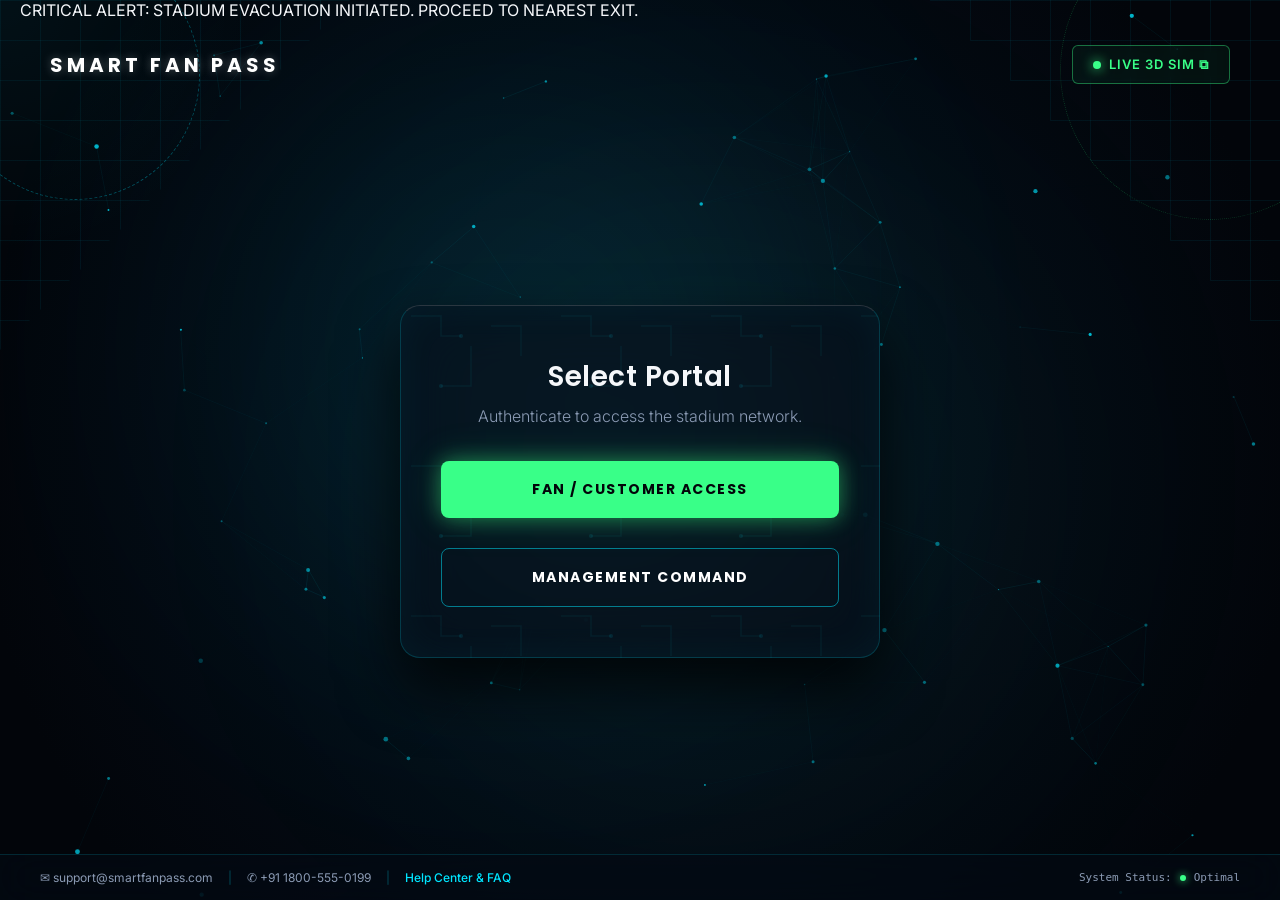
==== commit 1a4fe3f3: "Update index.html" ====
--- a/index.html
+++ b/index.html
@@ -10,7 +10,6 @@
     <link href="https://fonts.googleapis.com/css2?family=Inter:wght@300;400;500;600&family=Poppins:wght@500;600;700&display=swap" rel="stylesheet">
     
     <link rel="stylesheet" href="style.css">
-    
     <script src="script.js" defer></script>
 </head>
 <body>
@@ -32,6 +31,11 @@
     <div class="data-stream" style="left: 88%; width: 2px; animation-duration: 6s; animation-delay: 1.5s; opacity: 0.6;"></div>
 
     <canvas id="particle-canvas"></canvas>
+
+    <div id="evac-banner" class="evac-banner">
+        <span class="live-dot" style="background-color: var(--danger); box-shadow: 0 0 10px var(--danger);"></span>
+        CRITICAL ALERT: STADIUM EVACUATION INITIATED. PROCEED TO NEAREST EXIT.
+    </div>
 
     <nav class="navbar">
         <div class="logo">
@@ -51,7 +55,6 @@
             <div class="glass-card text-center hover-lift" style="max-width: 480px; margin: 0 auto;">
                 <h2 style="margin-bottom: 8px; font-size: 28px;">Select Portal</h2>
                 <p class="text-muted" style="margin-bottom: 35px; font-weight: 300;">Authenticate to access the stadium network.</p>
-                
                 <button class="btn btn-primary glow-btn" onclick="showView('view-fan-login')" style="margin-bottom: 15px;">FAN / CUSTOMER ACCESS</button>
                 <button class="btn btn-outline" onclick="showView('view-mgmt-login')">MANAGEMENT COMMAND</button>
             </div>
@@ -86,17 +89,95 @@
         </div>
 
         <div id="view-fan-dash" class="view">
-            <div class="glass-card text-center hover-lift" style="max-width: 500px; margin: 0 auto;">
-                <h2 style="margin-bottom: 20px;">Network Access Granted</h2>
-                <p class="text-muted" style="margin-bottom: 20px;">Welcome to the stadium network, <span id="displayFanName" style="color: var(--accent);"></span>.</p>
-                <button class="btn btn-outline" style="width: 100%;" onclick="showView('view-selector')">Disconnect</button>
-            </div>
-        </div>
+            <div class="glass-card">
+                <div class="dash-header">
+                    <div>
+                        <h2 style="font-size: 32px;">Welcome, <span id="displayFanName" style="color: var(--accent);">Fan</span></h2>
+                        <p class="text-muted" style="margin-top: 5px;">Ticket ID: <span id="displayFanTicket" style="color: var(--accent-cyan); font-family: monospace;">TKT-000</span></p>
+                    </div>
+                    <div class="status-badge success">Live Sync Active</div>
+                </div>
+                
+                <div id="normal-fan-view" class="grid-2">
+                    <div class="inner-card text-center hover-lift" style="border: 1px solid rgba(57, 255, 136, 0.3);">
+                        <p class="text-muted" style="font-weight: 600; text-transform: uppercase; letter-spacing: 2px; font-size: 11px;">Optimal Entry Route</p>
+                        <h1 style="font-size: 56px; color: var(--accent); margin: 15px 0; text-shadow: 0 0 30px rgba(57, 255, 136, 0.3);">GATE 3</h1>
+                        <p style="color: var(--accent); font-weight: 500; font-size: 14px;">Estimated wait time: < 2 mins</p>
+                    </div>
+
+                    <div class="inner-card hover-lift">
+                        <h3 style="color: var(--text-primary); font-size: 16px; margin-bottom: 15px; display: flex; align-items: center; gap: 10px;">
+                            <span class="logo-dot"></span> AI Navigation Assistant
+                        </h3>
+                        <p class="text-muted" style="margin-bottom: 25px; line-height: 1.7; font-weight: 300;">
+                            Your path is clear. Avoid Gate 2 as we are detecting a sudden surge in traffic. Food and beverage lines near Gate 3 are currently empty. Proceed with ease.
+                        </p>
+                        <button class="btn btn-outline" style="padding: 12px; font-size: 12px; width: 100%;" onclick="alert('Support staff dispatched to your location.')">Request Assistance</button>
+                    </div>
+                </div>
+
+                <div id="evac-fan-view" class="inner-card" style="display: none; text-align: center; border-color: rgba(255, 77, 77, 0.3); background: rgba(255, 77, 77, 0.05); box-shadow: 0 0 40px rgba(255, 77, 77, 0.1);">
+                    <h1 style="color: var(--danger); font-size: 48px; margin-bottom: 20px; text-shadow: 0 0 20px rgba(255, 77, 77, 0.4);">⚠ EVACUATE NOW</h1>
+                    <p style="font-size: 18px; color: var(--text-primary); font-weight: 300; line-height: 1.6;">Please leave your belongings and walk calmly to the nearest open exit.<br>Follow stadium staff instructions.</p>
+                </div>
+            </div>
+        </div>
+
         <div id="view-mgmt-dash" class="view">
-            <div class="glass-card text-center hover-lift" style="max-width: 500px; margin: 0 auto;">
-                <h2 style="margin-bottom: 20px;">Command Center Online</h2>
-                <p class="text-muted" style="margin-bottom: 20px;">Routing matrix and security protocols active.</p>
-                <button class="btn btn-outline" style="width: 100%;" onclick="showView('view-selector')">Disconnect</button>
+            <div class="glass-card">
+                <div class="dash-header">
+                    <div>
+                        <h2 style="font-size: 28px;">Stadium Analytics Command</h2>
+                        <p class="text-muted" style="margin-top: 5px; font-weight: 300;">Live Crowd Topology & AI Routing Matrix</p>
+                    </div>
+                    <div class="status-badge success">Network Secured</div>
+                </div>
+                
+                <div class="grid-2">
+                    <div>
+                        <div style="display: grid; grid-template-columns: 1fr 1fr; gap: 20px; margin-bottom: 25px;">
+                            <div class="inner-card text-center hover-lift">
+                                <p class="text-muted" style="font-size: 10px; text-transform: uppercase; letter-spacing: 1px;">Gate 1 (Normal)</p>
+                                <h3 style="color: var(--text-primary); font-size: 32px; margin-top: 5px;">45</h3>
+                            </div>
+                            <div class="inner-card text-center hover-lift" style="border-color: rgba(255, 181, 71, 0.3); background: rgba(255, 181, 71, 0.05);">
+                                <p style="color: var(--warning); font-size: 10px; text-transform: uppercase; letter-spacing: 1px;">Gate 2 (Surge)</p>
+                                <h3 style="color: var(--warning); font-size: 32px; margin-top: 5px; text-shadow: 0 0 15px rgba(255, 181, 71, 0.3);">128</h3>
+                            </div>
+                            <div class="inner-card text-center hover-lift" style="border-color: rgba(57, 255, 136, 0.2);">
+                                <p class="text-muted" style="font-size: 10px; text-transform: uppercase; letter-spacing: 1px;">Gate 3 (Optimal)</p>
+                                <h3 style="color: var(--accent); font-size: 32px; margin-top: 5px; text-shadow: 0 0 15px rgba(57, 255, 136, 0.3);">12</h3>
+                            </div>
+                            <div class="inner-card text-center hover-lift">
+                                <p class="text-muted" style="font-size: 10px; text-transform: uppercase; letter-spacing: 1px;">Gate 4 (Normal)</p>
+                                <h3 style="color: var(--text-primary); font-size: 32px; margin-top: 5px;">67</h3>
+                            </div>
+                        </div>
+
+                        <div class="inner-card">
+                            <p class="text-muted" style="font-size: 10px; text-transform: uppercase; letter-spacing: 1px; margin-bottom: 15px;">Live Ingress Rate Matrix</p>
+                            <canvas id="ingress-graph" width="400" height="90" style="width: 100%; height: 90px;"></canvas>
+                        </div>
+                    </div>
+
+                    <div style="display: flex; flex-direction: column; gap: 20px;">
+                        <a href="simulation.html" target="_blank" style="text-decoration: none;">
+                            <div class="inner-card hover-lift" style="border-color: rgba(0, 229, 255, 0.3); background: rgba(0, 229, 255, 0.03);">
+                                <h3 style="color: var(--accent-cyan); margin-bottom: 8px; font-size: 15px; display: flex; align-items: center; gap: 10px;">
+                                    <span class="live-dot" style="background: var(--accent-cyan); box-shadow: 0 0 10px var(--accent-cyan);"></span> Launch 3D Digital Twin ⧉
+                                </h3>
+                                <p class="text-muted" style="font-size: 12px; font-weight: 300; line-height: 1.5;">Open the real-time interactive Three.js physics simulation in a new environment.</p>
+                            </div>
+                        </a>
+
+                        <div class="inner-card" style="flex: 1; display: flex; flex-direction: column;">
+                            <p class="text-muted" style="font-size: 10px; text-transform: uppercase; letter-spacing: 1px; margin-bottom: 15px;">Predictive AI Logs</p>
+                            <div class="ai-log" id="aiLogBox"></div>
+                        </div>
+                        
+                        <button class="btn btn-evac" onclick="triggerEvacuation()">⚠ INITIATE EMERGENCY EVACUATION</button>
+                    </div>
+                </div>
             </div>
         </div>
 
--- a/style.css
+++ b/style.css
@@ -6,11 +6,8 @@
     --bg-blue: #071324;      /* Deep Blue */
     --accent: #39FF88;       /* Bright Neon Green */
     --accent-cyan: #00E5FF;  /* Electric Blue/Cyan */
-    --accent-dark-cyan: rgba(0, 229, 255, 0.3);
-    
     --text-primary: #F5F7FA;
     --text-muted: #8B9BB4;
-    --glass-border: rgba(0, 229, 255, 0.15);
 }
 
 * { box-sizing: border-box; margin: 0; padding: 0; }
@@ -28,13 +25,11 @@
 /* ==========================================
    ATMOSPHERIC BACKGROUND LAYERS
    ========================================== */
-/* 1. Deep Radial Gradient */
 .bg-gradient {
     position: fixed; inset: 0; z-index: -6; pointer-events: none;
     background: radial-gradient(circle at center, var(--bg-blue) 0%, var(--bg-deep) 85%);
 }
 
-/* 2. Cybernetic Top Corner Wireframes */
 .wireframe {
     position: fixed; width: 350px; height: 350px; z-index: -4; pointer-events: none;
     background-image: 
@@ -45,7 +40,6 @@
 .wireframe.tl { top: 0; left: 0; clip-path: polygon(0 0, 100% 0, 0 100%); }
 .wireframe.tr { top: 0; right: 0; clip-path: polygon(0 0, 100% 0, 100% 100%); }
 
-/* 3. Abstract Geometry (Spinning HUD elements in corners) */
 .abstract-geo {
     position: fixed; border-radius: 50%; border: 1px dashed rgba(0, 229, 255, 0.3);
     pointer-events: none; z-index: -3; animation: spinGeo 40s linear infinite;
@@ -54,7 +48,6 @@
 .top-right-geo { top: -80px; right: -80px; width: 300px; height: 300px; animation-direction: reverse; border: 1px dotted rgba(57, 255, 136, 0.2); }
 @keyframes spinGeo { 100% { transform: rotate(360deg); } }
 
-/* 4. Complex Data Streams */
 .data-stream {
     position: fixed; top: -300px; height: 250px;
     background: linear-gradient(to bottom, transparent, var(--accent-cyan), #fff);
@@ -63,7 +56,6 @@
 }
 @keyframes dataFall { to { transform: translateY(130vh); } }
 
-/* 5. Glowing Orbs */
 .ambient-glow {
     position: fixed; border-radius: 50%; filter: blur(140px); opacity: 0.25; z-index: -5; pointer-events: none;
     animation: floatBlob 20s ease-in-out infinite alternate;
@@ -72,10 +64,8 @@
 .glow-2 { bottom: 10%; right: 20%; width: 50vw; height: 50vw; background: rgba(57, 255, 136, 0.2); animation-delay: -5s; }
 @keyframes floatBlob { 0% { transform: translate(0, 0); } 100% { transform: translate(30px, -40px); } }
 
-/* Neural Network Canvas */
 #particle-canvas { position: fixed; inset: 0; z-index: -3; pointer-events: none; }
 
-/* Interactive Mouse Glow */
 #mouse-glow {
     position: fixed; width: 600px; height: 600px; border-radius: 50%;
     background: radial-gradient(circle, rgba(0, 229, 255, 0.05) 0%, transparent 60%);
@@ -85,9 +75,7 @@
 /* ==========================================
    MODAL & UI ELEMENTS
    ========================================== */
-.navbar {
-    padding: 25px 50px; display: flex; justify-content: space-between; align-items: center; z-index: 10;
-}
+.navbar { padding: 25px 50px; display: flex; justify-content: space-between; align-items: center; z-index: 10; }
 .logo h1 { font-size: 20px; letter-spacing: 4px; text-transform: uppercase; margin: 0; font-weight: 700; color: #fff; text-shadow: 0 0 10px rgba(255,255,255,0.3);}
 .nav-actions { display: flex; align-items: center; gap: 20px; }
 
@@ -97,7 +85,6 @@
     animation: pulse-green 2s infinite;
 }
 
-/* LIVE 3D SIM Button */
 .btn-sim {
     text-decoration: none; display: flex; align-items: center;
     background: rgba(57, 255, 136, 0.05); border: 1px solid rgba(57, 255, 136, 0.4); color: var(--accent);
@@ -106,14 +93,11 @@
 }
 .btn-sim:hover { background: rgba(57, 255, 136, 0.15); box-shadow: 0 0 25px rgba(57, 255, 136, 0.4); border-color: var(--accent); }
 
-/* Central Glass Modal (With Circuit Board Pattern) */
 .glass-card {
     background-color: rgba(7, 14, 26, 0.6); 
-    /* Circuit Board SVG Base64 */
     background-image: url('data:image/svg+xml;utf8,<svg width="150" height="150" xmlns="http://www.w3.org/2000/svg"><path d="M10 10 h30 v20 h20 m10 10 v40 h-30 m50 -60 h30 v30" stroke="rgba(0, 229, 255, 0.05)" fill="none" stroke-width="1.5"/><circle cx="60" cy="30" r="2" fill="rgba(0, 229, 255, 0.1)"/><circle cx="40" cy="80" r="2" fill="rgba(0, 229, 255, 0.1)"/></svg>');
     backdrop-filter: blur(30px); -webkit-backdrop-filter: blur(30px);
-    border: 1px solid rgba(0, 229, 255, 0.2); 
-    border-top: 1px solid rgba(255,255,255,0.15);
+    border: 1px solid rgba(0, 229, 255, 0.2); border-top: 1px solid rgba(255,255,255,0.15);
     border-radius: 20px; padding: 50px 40px; 
     box-shadow: 0 30px 60px rgba(0, 0, 0, 0.8), inset 0 0 40px rgba(0, 229, 255, 0.05);
     transition: transform 0.4s ease;
@@ -125,52 +109,55 @@
 .view { display: none; width: 100%; max-width: 1050px; animation: smoothReveal 0.6s cubic-bezier(0.16, 1, 0.3, 1); margin: 0 auto;}
 .view.active { display: block; }
 
-/* Typography */
 .text-center { text-align: center; }
 .text-muted { color: var(--text-muted); }
 
-/* Forms */
 .form-group { margin-bottom: 25px; text-align: left; }
 .form-group label { display: block; margin-bottom: 10px; color: var(--accent-cyan); font-size: 11px; text-transform: uppercase; font-weight: 600; letter-spacing: 1px; }
 .form-group input {
     width: 100%; padding: 16px 20px; border-radius: 8px; font-family: 'Inter', sans-serif; font-size: 14px;
-    background-color: rgba(0, 0, 0, 0.5); color: #fff;
-    border: 1px solid rgba(0, 229, 255, 0.3); transition: all 0.3s ease;
+    background-color: rgba(0, 0, 0, 0.5); color: #fff; border: 1px solid rgba(0, 229, 255, 0.3); transition: all 0.3s ease;
 }
 .form-group input:focus { outline: none; border-color: var(--accent); box-shadow: 0 0 20px rgba(57, 255, 136, 0.2); }
 
-/* Buttons */
 .btn {
     width: 100%; padding: 18px; border-radius: 8px; font-family: 'Poppins', sans-serif;
     font-size: 14px; font-weight: 700; text-transform: uppercase; letter-spacing: 1.5px;
     cursor: pointer; transition: all 0.3s ease; border: none;
 }
 
-/* Green Neon Button */
 .btn-primary.glow-btn { 
     background-color: var(--accent); color: var(--bg-deep); 
     box-shadow: 0 0 20px rgba(57, 255, 136, 0.4), 0 0 40px rgba(57, 255, 136, 0.2);
 }
-.btn-primary.glow-btn:hover { 
-    transform: translateY(-2px); 
-    box-shadow: 0 0 30px rgba(57, 255, 136, 0.6), 0 0 60px rgba(57, 255, 136, 0.4); 
-}
+.btn-primary.glow-btn:hover { transform: translateY(-2px); box-shadow: 0 0 30px rgba(57, 255, 136, 0.6), 0 0 60px rgba(57, 255, 136, 0.4); }
 
-/* Outlined Button */
-.btn-outline { 
-    background-color: transparent; border: 1px solid rgba(0, 229, 255, 0.5); 
-    color: #fff; margin-top: 15px; 
-}
-.btn-outline:hover { 
-    border-color: var(--accent-cyan); background: rgba(0, 229, 255, 0.1); 
-    box-shadow: 0 0 20px rgba(0, 229, 255, 0.2);
-}
+.btn-outline { background-color: transparent; border: 1px solid rgba(0, 229, 255, 0.5); color: #fff; margin-top: 15px; }
+.btn-outline:hover { border-color: var(--accent-cyan); background: rgba(0, 229, 255, 0.1); box-shadow: 0 0 20px rgba(0, 229, 255, 0.2); }
 
 .btn-text { background: transparent; color: var(--text-muted); padding: 12px; font-size: 12px; font-weight: 500;}
 .btn-text:hover { color: var(--text-primary); }
 
 .logout-btn { background: transparent; border: none; color: var(--text-muted); font-family: 'Inter'; font-weight: 500; font-size: 13px; cursor: pointer; display: none; transition: 0.2s;}
-.logout-btn:hover { color: var(--danger); text-shadow: 0 0 10px rgba(255, 77, 77, 0.5);}
+.logout-btn:hover { color: var(--danger); }
+
+/* ==========================================
+   SUPPORT FOOTER
+   ========================================== */
+.cyber-footer {
+    width: 100%; padding: 15px 40px; background: rgba(4, 10, 21, 0.6); 
+    backdrop-filter: blur(20px); -webkit-backdrop-filter: blur(20px);
+    border-top: 1px solid rgba(0, 229, 255, 0.15); z-index: 10;
+    font-size: 12px; font-weight: 400; color: var(--text-muted);
+}
+.footer-content { display: flex; justify-content: space-between; align-items: center; max-width: 1200px; margin: 0 auto; }
+.support-info { display: flex; align-items: center; gap: 15px; }
+.divider { color: rgba(0, 229, 255, 0.3); }
+.help-link { color: var(--accent-cyan); text-decoration: none; transition: 0.3s; font-weight: 500; }
+.help-link:hover { color: var(--accent); text-shadow: 0 0 10px var(--accent); }
+
+.sys-status { display: flex; align-items: center; gap: 8px; font-family: monospace; font-size: 11px; }
+.status-indicator { display: inline-block; width: 6px; height: 6px; background-color: var(--accent); border-radius: 50%; box-shadow: 0 0 8px var(--accent); }
 
 @keyframes smoothReveal { from { opacity: 0; transform: translateY(20px) scale(0.98); } to { opacity: 1; transform: translateY(0) scale(1); } }
 @keyframes pulse-green { 0% { box-shadow: 0 0 0 0 rgba(57, 255, 136, 0.6); } 70% { box-shadow: 0 0 0 10px rgba(57, 255, 136, 0); } 100% { box-shadow: 0 0 0 0 rgba(57, 255, 136, 0); } }
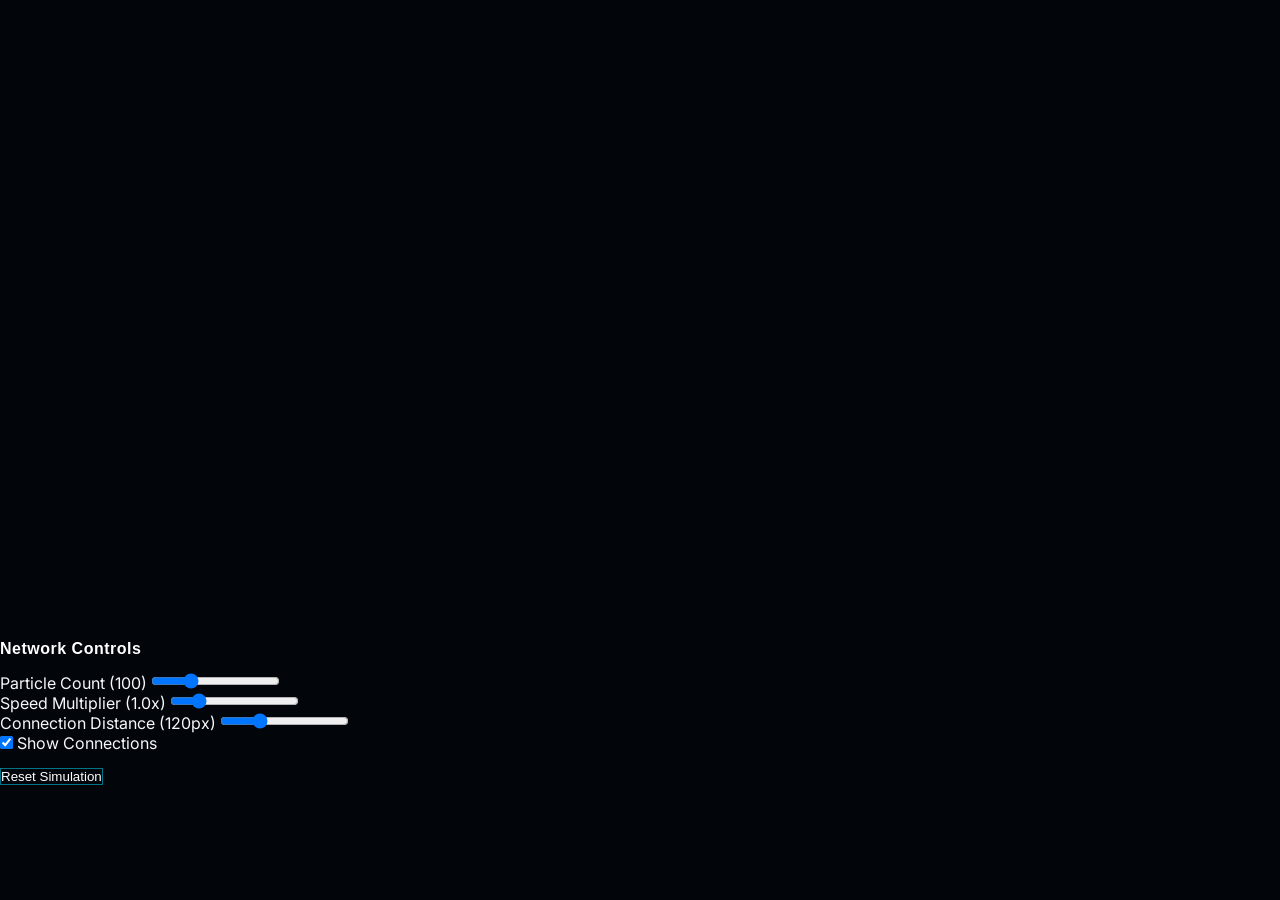
==== commit 45a4f95a: "Change title and update control panel layout" ====
--- a/index.html
+++ b/index.html
@@ -3,200 +3,47 @@
 <head>
     <meta charset="UTF-8">
     <meta name="viewport" content="width=device-width, initial-scale=1.0">
-    <title>Smart Fan Pass | Premium Command Center</title>
-    
+    <title>Generative Particle Network</title>
     <link rel="preconnect" href="https://fonts.googleapis.com">
     <link rel="preconnect" href="https://fonts.gstatic.com" crossorigin>
-    <link href="https://fonts.googleapis.com/css2?family=Inter:wght@300;400;500;600&family=Poppins:wght@500;600;700&display=swap" rel="stylesheet">
-    
+    <link href="https://fonts.googleapis.com/css2?family=Inter:wght@400;500;600&display=swap" rel="stylesheet">
     <link rel="stylesheet" href="style.css">
     <script src="script.js" defer></script>
 </head>
 <body>
 
-    <div class="bg-gradient"></div>
-    <div class="ambient-glow glow-1"></div>
-    <div class="ambient-glow glow-2"></div>
-    <div id="mouse-glow"></div>
+    <canvas id="sim-canvas"></canvas>
 
-    <div class="wireframe tl"></div>
-    <div class="wireframe tr"></div>
-    <div class="abstract-geo top-left-geo"></div>
-    <div class="abstract-geo top-right-geo"></div>
+    <div class="control-panel">
+        <h3 style="margin-bottom: 15px; color: #fff; font-size: 16px;">Network Controls</h3>
+        
+        <div class="control-grid">
+            <div class="input-group">
+                <label for="particle-count">Particle Count (<span id="count-val">100</span>)</label>
+                <input type="range" id="particle-count" min="20" max="300" value="100">
+            </div>
 
-    <div class="data-stream" style="left: 10%; width: 2px; animation-duration: 4s; animation-delay: 1s; opacity: 0.4;"></div>
-    <div class="data-stream" style="left: 25%; width: 1px; animation-duration: 7s; animation-delay: 0s; opacity: 0.2;"></div>
-    <div class="data-stream" style="left: 45%; width: 3px; animation-duration: 5s; animation-delay: 2s; opacity: 0.5;"></div>
-    <div class="data-stream" style="left: 70%; width: 1px; animation-duration: 8s; animation-delay: 0.5s; opacity: 0.3;"></div>
-    <div class="data-stream" style="left: 88%; width: 2px; animation-duration: 6s; animation-delay: 1.5s; opacity: 0.6;"></div>
+            <div class="input-group">
+                <label for="speed-mult">Speed Multiplier (<span id="speed-val">1.0</span>x)</label>
+                <input type="range" id="speed-mult" min="0.1" max="5.0" step="0.1" value="1.0">
+            </div>
 
-    <canvas id="particle-canvas"></canvas>
+            <div class="input-group">
+                <label for="connect-dist">Connection Distance (<span id="dist-val">120</span>px)</label>
+                <input type="range" id="connect-dist" min="50" max="300" value="120">
+            </div>
 
-    <div id="evac-banner" class="evac-banner">
-        <span class="live-dot" style="background-color: var(--danger); box-shadow: 0 0 10px var(--danger);"></span>
-        CRITICAL ALERT: STADIUM EVACUATION INITIATED. PROCEED TO NEAREST EXIT.
+            <div class="toggle-group">
+                <label class="toggle-switch">
+                    <input type="checkbox" id="toggle-lines" checked>
+                    <span class="slider"></span>
+                </label>
+                <span class="toggle-label">Show Connections</span>
+            </div>
+
+            <button id="btn-reset" class="btn-outline">Reset Simulation</button>
+        </div>
     </div>
-
-    <nav class="navbar">
-        <div class="logo">
-            <h1>SMART FAN PASS</h1>
-        </div>
-        <div class="nav-actions">
-            <a href="simulation.html" target="_blank" class="btn-sim">
-                <span class="live-dot"></span> LIVE 3D SIM ⧉
-            </a>
-            <button id="logoutBtn" class="logout-btn" onclick="logout()">Disconnect</button>
-        </div>
-    </nav>
-
-    <div class="container">
-        
-        <div id="view-selector" class="view active">
-            <div class="glass-card text-center hover-lift" style="max-width: 480px; margin: 0 auto;">
-                <h2 style="margin-bottom: 8px; font-size: 28px;">Select Portal</h2>
-                <p class="text-muted" style="margin-bottom: 35px; font-weight: 300;">Authenticate to access the stadium network.</p>
-                <button class="btn btn-primary glow-btn" onclick="showView('view-fan-login')" style="margin-bottom: 15px;">FAN / CUSTOMER ACCESS</button>
-                <button class="btn btn-outline" onclick="showView('view-mgmt-login')">MANAGEMENT COMMAND</button>
-            </div>
-        </div>
-
-        <div id="view-fan-login" class="view">
-            <div class="glass-card hover-lift" style="max-width: 420px; margin: 0 auto;">
-                <h2 style="font-size: 24px; text-align: center; margin-bottom: 30px;">Fan Portal</h2>
-                <div class="form-group">
-                    <label>Full Name</label>
-                    <input type="text" id="fanName" placeholder="e.g. Virat Kohli">
-                </div>
-                <div class="form-group">
-                    <label>Ticket Number</label>
-                    <input type="text" id="fanTicket" placeholder="e.g. TKT-8493">
-                </div>
-                <button class="btn btn-primary glow-btn" style="margin-bottom: 15px;" onclick="loginFan()">AUTHENTICATE</button>
-                <button class="btn btn-text" style="width: 100%;" onclick="showView('view-selector')">← Back</button>
-            </div>
-        </div>
-
-        <div id="view-mgmt-login" class="view">
-            <div class="glass-card hover-lift" style="max-width: 420px; margin: 0 auto;">
-                <h2 style="font-size: 24px; text-align: center; margin-bottom: 30px;">Command Center</h2>
-                <div class="form-group">
-                    <label>Admin PIN (Hint: 1234)</label>
-                    <input type="password" id="adminPin" placeholder="****">
-                </div>
-                <button class="btn btn-primary glow-btn" style="margin-bottom: 15px;" onclick="loginMgmt()">AUTHENTICATE</button>
-                <button class="btn btn-text" style="width: 100%;" onclick="showView('view-selector')">← Back</button>
-            </div>
-        </div>
-
-        <div id="view-fan-dash" class="view">
-            <div class="glass-card">
-                <div class="dash-header">
-                    <div>
-                        <h2 style="font-size: 32px;">Welcome, <span id="displayFanName" style="color: var(--accent);">Fan</span></h2>
-                        <p class="text-muted" style="margin-top: 5px;">Ticket ID: <span id="displayFanTicket" style="color: var(--accent-cyan); font-family: monospace;">TKT-000</span></p>
-                    </div>
-                    <div class="status-badge success">Live Sync Active</div>
-                </div>
-                
-                <div id="normal-fan-view" class="grid-2">
-                    <div class="inner-card text-center hover-lift" style="border: 1px solid rgba(57, 255, 136, 0.3);">
-                        <p class="text-muted" style="font-weight: 600; text-transform: uppercase; letter-spacing: 2px; font-size: 11px;">Optimal Entry Route</p>
-                        <h1 style="font-size: 56px; color: var(--accent); margin: 15px 0; text-shadow: 0 0 30px rgba(57, 255, 136, 0.3);">GATE 3</h1>
-                        <p style="color: var(--accent); font-weight: 500; font-size: 14px;">Estimated wait time: < 2 mins</p>
-                    </div>
-
-                    <div class="inner-card hover-lift">
-                        <h3 style="color: var(--text-primary); font-size: 16px; margin-bottom: 15px; display: flex; align-items: center; gap: 10px;">
-                            <span class="logo-dot"></span> AI Navigation Assistant
-                        </h3>
-                        <p class="text-muted" style="margin-bottom: 25px; line-height: 1.7; font-weight: 300;">
-                            Your path is clear. Avoid Gate 2 as we are detecting a sudden surge in traffic. Food and beverage lines near Gate 3 are currently empty. Proceed with ease.
-                        </p>
-                        <button class="btn btn-outline" style="padding: 12px; font-size: 12px; width: 100%;" onclick="alert('Support staff dispatched to your location.')">Request Assistance</button>
-                    </div>
-                </div>
-
-                <div id="evac-fan-view" class="inner-card" style="display: none; text-align: center; border-color: rgba(255, 77, 77, 0.3); background: rgba(255, 77, 77, 0.05); box-shadow: 0 0 40px rgba(255, 77, 77, 0.1);">
-                    <h1 style="color: var(--danger); font-size: 48px; margin-bottom: 20px; text-shadow: 0 0 20px rgba(255, 77, 77, 0.4);">⚠ EVACUATE NOW</h1>
-                    <p style="font-size: 18px; color: var(--text-primary); font-weight: 300; line-height: 1.6;">Please leave your belongings and walk calmly to the nearest open exit.<br>Follow stadium staff instructions.</p>
-                </div>
-            </div>
-        </div>
-
-        <div id="view-mgmt-dash" class="view">
-            <div class="glass-card">
-                <div class="dash-header">
-                    <div>
-                        <h2 style="font-size: 28px;">Stadium Analytics Command</h2>
-                        <p class="text-muted" style="margin-top: 5px; font-weight: 300;">Live Crowd Topology & AI Routing Matrix</p>
-                    </div>
-                    <div class="status-badge success">Network Secured</div>
-                </div>
-                
-                <div class="grid-2">
-                    <div>
-                        <div style="display: grid; grid-template-columns: 1fr 1fr; gap: 20px; margin-bottom: 25px;">
-                            <div class="inner-card text-center hover-lift">
-                                <p class="text-muted" style="font-size: 10px; text-transform: uppercase; letter-spacing: 1px;">Gate 1 (Normal)</p>
-                                <h3 style="color: var(--text-primary); font-size: 32px; margin-top: 5px;">45</h3>
-                            </div>
-                            <div class="inner-card text-center hover-lift" style="border-color: rgba(255, 181, 71, 0.3); background: rgba(255, 181, 71, 0.05);">
-                                <p style="color: var(--warning); font-size: 10px; text-transform: uppercase; letter-spacing: 1px;">Gate 2 (Surge)</p>
-                                <h3 style="color: var(--warning); font-size: 32px; margin-top: 5px; text-shadow: 0 0 15px rgba(255, 181, 71, 0.3);">128</h3>
-                            </div>
-                            <div class="inner-card text-center hover-lift" style="border-color: rgba(57, 255, 136, 0.2);">
-                                <p class="text-muted" style="font-size: 10px; text-transform: uppercase; letter-spacing: 1px;">Gate 3 (Optimal)</p>
-                                <h3 style="color: var(--accent); font-size: 32px; margin-top: 5px; text-shadow: 0 0 15px rgba(57, 255, 136, 0.3);">12</h3>
-                            </div>
-                            <div class="inner-card text-center hover-lift">
-                                <p class="text-muted" style="font-size: 10px; text-transform: uppercase; letter-spacing: 1px;">Gate 4 (Normal)</p>
-                                <h3 style="color: var(--text-primary); font-size: 32px; margin-top: 5px;">67</h3>
-                            </div>
-                        </div>
-
-                        <div class="inner-card">
-                            <p class="text-muted" style="font-size: 10px; text-transform: uppercase; letter-spacing: 1px; margin-bottom: 15px;">Live Ingress Rate Matrix</p>
-                            <canvas id="ingress-graph" width="400" height="90" style="width: 100%; height: 90px;"></canvas>
-                        </div>
-                    </div>
-
-                    <div style="display: flex; flex-direction: column; gap: 20px;">
-                        <a href="simulation.html" target="_blank" style="text-decoration: none;">
-                            <div class="inner-card hover-lift" style="border-color: rgba(0, 229, 255, 0.3); background: rgba(0, 229, 255, 0.03);">
-                                <h3 style="color: var(--accent-cyan); margin-bottom: 8px; font-size: 15px; display: flex; align-items: center; gap: 10px;">
-                                    <span class="live-dot" style="background: var(--accent-cyan); box-shadow: 0 0 10px var(--accent-cyan);"></span> Launch 3D Digital Twin ⧉
-                                </h3>
-                                <p class="text-muted" style="font-size: 12px; font-weight: 300; line-height: 1.5;">Open the real-time interactive Three.js physics simulation in a new environment.</p>
-                            </div>
-                        </a>
-
-                        <div class="inner-card" style="flex: 1; display: flex; flex-direction: column;">
-                            <p class="text-muted" style="font-size: 10px; text-transform: uppercase; letter-spacing: 1px; margin-bottom: 15px;">Predictive AI Logs</p>
-                            <div class="ai-log" id="aiLogBox"></div>
-                        </div>
-                        
-                        <button class="btn btn-evac" onclick="triggerEvacuation()">⚠ INITIATE EMERGENCY EVACUATION</button>
-                    </div>
-                </div>
-            </div>
-        </div>
-
-    </div>
-
-    <footer class="cyber-footer">
-        <div class="footer-content">
-            <div class="support-info">
-                <span>✉ support@smartfanpass.com</span>
-                <span class="divider">|</span>
-                <span>✆ +91 1800-555-0199</span>
-                <span class="divider">|</span>
-                <a href="#" class="help-link">Help Center & FAQ</a>
-            </div>
-            <div class="sys-status">
-                System Status: <span class="status-indicator"></span> Optimal
-            </div>
-        </div>
-    </footer>
 
 </body>
 </html>
--- a/style.css
+++ b/style.css
@@ -1,13 +1,12 @@
-/* ==========================================
-   HIGH-DEF FUTURISTIC UI VARIABLES
-   ========================================== */
 :root {
-    --bg-deep: #02050A;      /* Deepest Black */
-    --bg-blue: #071324;      /* Deep Blue */
-    --accent: #39FF88;       /* Bright Neon Green */
-    --accent-cyan: #00E5FF;  /* Electric Blue/Cyan */
+    --bg-deep: #02050A;      
+    --bg-blue: #071324;      
+    --accent: #39FF88;       
+    --accent-cyan: #00E5FF;  
     --text-primary: #F5F7FA;
     --text-muted: #8B9BB4;
+    --warning: #FFB547;
+    --danger: #FF4D4D;
 }
 
 * { box-sizing: border-box; margin: 0; padding: 0; }
@@ -22,9 +21,7 @@
 
 h1, h2, h3, h4 { font-family: 'Poppins', sans-serif; font-weight: 600; letter-spacing: 0.5px; }
 
-/* ==========================================
-   ATMOSPHERIC BACKGROUND LAYERS
-   ========================================== */
+/* ATMOSPHERIC BACKGROUND LAYERS */
 .bg-gradient {
     position: fixed; inset: 0; z-index: -6; pointer-events: none;
     background: radial-gradient(circle at center, var(--bg-blue) 0%, var(--bg-deep) 85%);
@@ -72,9 +69,7 @@
     pointer-events: none; z-index: -2; transform: translate(-50%, -50%); mix-blend-mode: screen;
 }
 
-/* ==========================================
-   MODAL & UI ELEMENTS
-   ========================================== */
+/* MODAL & UI ELEMENTS */
 .navbar { padding: 25px 50px; display: flex; justify-content: space-between; align-items: center; z-index: 10; }
 .logo h1 { font-size: 20px; letter-spacing: 4px; text-transform: uppercase; margin: 0; font-weight: 700; color: #fff; text-shadow: 0 0 10px rgba(255,255,255,0.3);}
 .nav-actions { display: flex; align-items: center; gap: 20px; }
@@ -101,6 +96,11 @@
     border-radius: 20px; padding: 50px 40px; 
     box-shadow: 0 30px 60px rgba(0, 0, 0, 0.8), inset 0 0 40px rgba(0, 229, 255, 0.05);
     transition: transform 0.4s ease;
+}
+
+.inner-card {
+    background: rgba(4, 10, 21, 0.4); border: 1px solid rgba(0, 229, 255, 0.15); border-top: 1px solid rgba(255, 255, 255, 0.08);
+    border-radius: 14px; padding: 25px; transition: all 0.4s cubic-bezier(0.16, 1, 0.3, 1); position: relative; overflow: hidden;
 }
 
 .hover-lift:hover { transform: translateY(-4px); border-color: rgba(0, 229, 255, 0.4); }
@@ -141,9 +141,34 @@
 .logout-btn { background: transparent; border: none; color: var(--text-muted); font-family: 'Inter'; font-weight: 500; font-size: 13px; cursor: pointer; display: none; transition: 0.2s;}
 .logout-btn:hover { color: var(--danger); }
 
-/* ==========================================
-   SUPPORT FOOTER
-   ========================================== */
+/* DASHBOARD LAYOUTS */
+.grid-2 { display: grid; grid-template-columns: 1fr 1fr; gap: 30px; }
+@media (max-width: 768px) { .grid-2 { grid-template-columns: 1fr; } }
+
+.dash-header { display: flex; justify-content: space-between; align-items: flex-end; margin-bottom: 40px; border-bottom: 1px solid rgba(0, 229, 255, 0.15); padding-bottom: 25px; }
+.status-badge { padding: 8px 14px; border-radius: 30px; font-size: 10px; font-weight: 700; text-transform: uppercase; letter-spacing: 1.5px; backdrop-filter: blur(10px); }
+.status-badge.success { background: rgba(57, 255, 136, 0.05); color: var(--accent); border: 1px solid rgba(57, 255, 136, 0.3); }
+
+/* AI LOGS */
+.ai-log { flex: 1; overflow-y: auto; font-family: 'Inter', monospace; font-size: 12px; color: var(--text-primary); font-weight: 300; height: 200px; padding-right: 10px;}
+.ai-msg { margin-bottom: 16px; padding-left: 14px; border-left: 2px solid rgba(0, 229, 255, 0.3); line-height: 1.5; opacity: 0; animation: fadeInLog 0.5s forwards;}
+.ai-msg .time { color: var(--accent-cyan); font-size: 10px; margin-right: 8px; font-weight: 500;}
+.ai-msg.warning { border-left-color: var(--warning); color: var(--warning); }
+.ai-msg.danger { border-left-color: var(--danger); color: var(--danger); font-weight: bold; }
+
+/* EVACUATION UI */
+.evac-banner {
+    display: none; background: rgba(255, 77, 77, 0.15); backdrop-filter: blur(20px); border-bottom: 1px solid rgba(255, 77, 77, 0.3);
+    color: var(--danger); text-align: center; padding: 18px; font-size: 13px; font-family: 'Inter', sans-serif; font-weight: 600; letter-spacing: 2px;
+    box-shadow: 0 5px 30px rgba(255, 77, 77, 0.2); z-index: 100;
+}
+.btn-evac {
+    background: rgba(255, 77, 77, 0.05); border: 1px solid rgba(255, 77, 77, 0.3); color: var(--danger);
+    box-shadow: 0 0 15px rgba(255, 77, 77, 0.1); margin-top: 15px;
+}
+.btn-evac:hover { background: rgba(255, 77, 77, 0.15); border-color: var(--danger); color: var(--danger); box-shadow: 0 0 30px rgba(255, 77, 77, 0.3); transform: translateY(-3px); }
+
+/* SUPPORT FOOTER */
 .cyber-footer {
     width: 100%; padding: 15px 40px; background: rgba(4, 10, 21, 0.6); 
     backdrop-filter: blur(20px); -webkit-backdrop-filter: blur(20px);
@@ -161,3 +186,4 @@
 
 @keyframes smoothReveal { from { opacity: 0; transform: translateY(20px) scale(0.98); } to { opacity: 1; transform: translateY(0) scale(1); } }
 @keyframes pulse-green { 0% { box-shadow: 0 0 0 0 rgba(57, 255, 136, 0.6); } 70% { box-shadow: 0 0 0 10px rgba(57, 255, 136, 0); } 100% { box-shadow: 0 0 0 0 rgba(57, 255, 136, 0); } }
+@keyframes fadeInLog { from { opacity: 0; transform: translateX(-10px); } to { opacity: 1; transform: translateX(0); } }
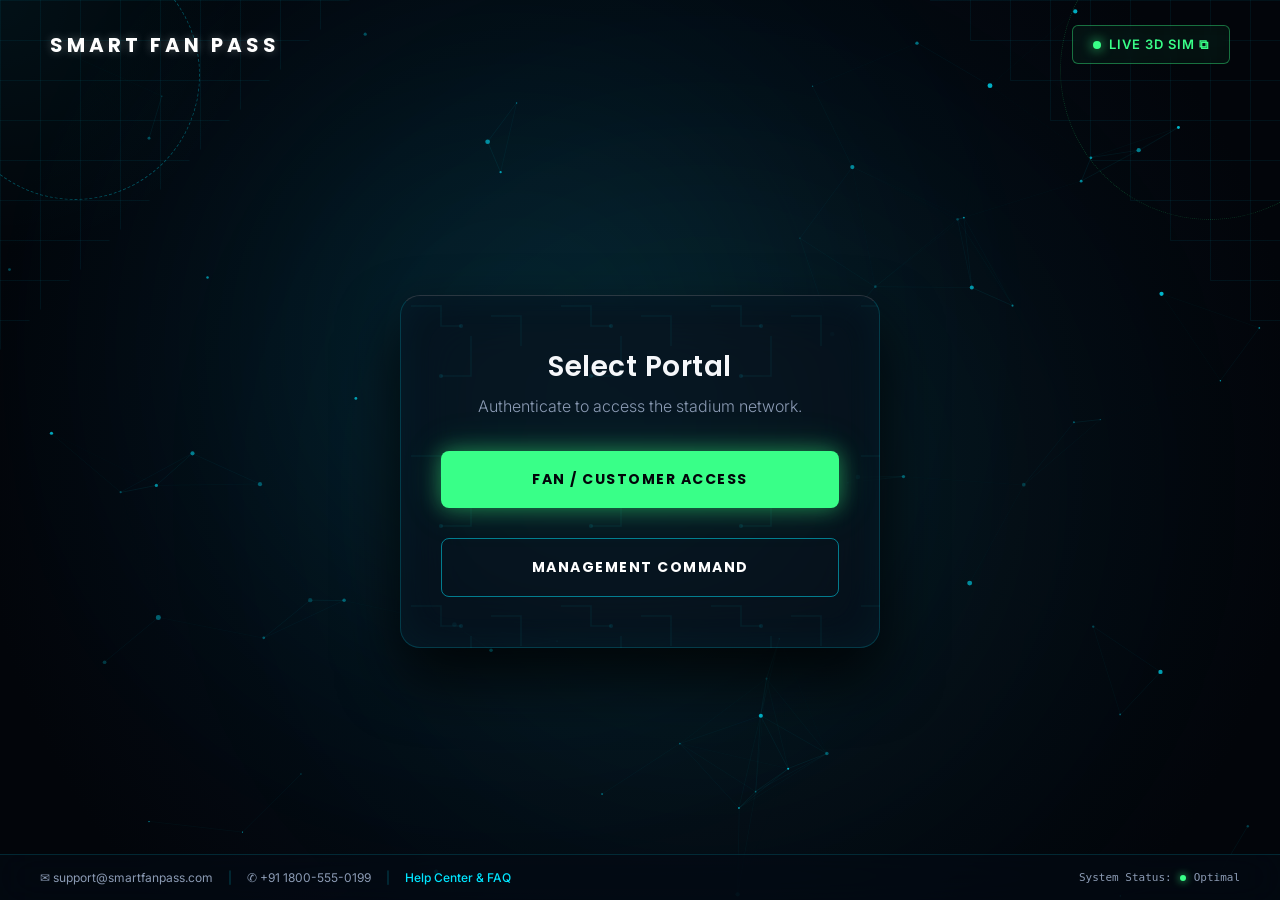
==== commit 154d7a69: "Update index.html" ====
--- a/index.html
+++ b/index.html
@@ -3,47 +3,200 @@
 <head>
     <meta charset="UTF-8">
     <meta name="viewport" content="width=device-width, initial-scale=1.0">
-    <title>Generative Particle Network</title>
+    <title>Smart Fan Pass | Premium Command Center</title>
+    
     <link rel="preconnect" href="https://fonts.googleapis.com">
     <link rel="preconnect" href="https://fonts.gstatic.com" crossorigin>
-    <link href="https://fonts.googleapis.com/css2?family=Inter:wght@400;500;600&display=swap" rel="stylesheet">
+    <link href="https://fonts.googleapis.com/css2?family=Inter:wght@300;400;500;600&family=Poppins:wght@500;600;700&display=swap" rel="stylesheet">
+    
     <link rel="stylesheet" href="style.css">
     <script src="script.js" defer></script>
 </head>
 <body>
 
-    <canvas id="sim-canvas"></canvas>
-
-    <div class="control-panel">
-        <h3 style="margin-bottom: 15px; color: #fff; font-size: 16px;">Network Controls</h3>
+    <div class="bg-gradient"></div>
+    <div class="ambient-glow glow-1"></div>
+    <div class="ambient-glow glow-2"></div>
+    <div id="mouse-glow"></div>
+
+    <div class="wireframe tl"></div>
+    <div class="wireframe tr"></div>
+    <div class="abstract-geo top-left-geo"></div>
+    <div class="abstract-geo top-right-geo"></div>
+
+    <div class="data-stream" style="left: 10%; width: 2px; animation-duration: 4s; animation-delay: 1s; opacity: 0.4;"></div>
+    <div class="data-stream" style="left: 25%; width: 1px; animation-duration: 7s; animation-delay: 0s; opacity: 0.2;"></div>
+    <div class="data-stream" style="left: 45%; width: 3px; animation-duration: 5s; animation-delay: 2s; opacity: 0.5;"></div>
+    <div class="data-stream" style="left: 70%; width: 1px; animation-duration: 8s; animation-delay: 0.5s; opacity: 0.3;"></div>
+    <div class="data-stream" style="left: 88%; width: 2px; animation-duration: 6s; animation-delay: 1.5s; opacity: 0.6;"></div>
+
+    <canvas id="particle-canvas"></canvas>
+
+    <div id="evac-banner" class="evac-banner">
+        <span class="live-dot" style="background-color: var(--danger); box-shadow: 0 0 10px var(--danger);"></span>
+        CRITICAL ALERT: STADIUM EVACUATION INITIATED. PROCEED TO NEAREST EXIT.
+    </div>
+
+    <nav class="navbar">
+        <div class="logo">
+            <h1>SMART FAN PASS</h1>
+        </div>
+        <div class="nav-actions">
+            <a href="simulation.html" target="_blank" class="btn-sim">
+                <span class="live-dot"></span> LIVE 3D SIM ⧉
+            </a>
+            <button id="logoutBtn" class="logout-btn" onclick="logout()">Disconnect</button>
+        </div>
+    </nav>
+
+    <div class="container">
         
-        <div class="control-grid">
-            <div class="input-group">
-                <label for="particle-count">Particle Count (<span id="count-val">100</span>)</label>
-                <input type="range" id="particle-count" min="20" max="300" value="100">
-            </div>
-
-            <div class="input-group">
-                <label for="speed-mult">Speed Multiplier (<span id="speed-val">1.0</span>x)</label>
-                <input type="range" id="speed-mult" min="0.1" max="5.0" step="0.1" value="1.0">
-            </div>
-
-            <div class="input-group">
-                <label for="connect-dist">Connection Distance (<span id="dist-val">120</span>px)</label>
-                <input type="range" id="connect-dist" min="50" max="300" value="120">
-            </div>
-
-            <div class="toggle-group">
-                <label class="toggle-switch">
-                    <input type="checkbox" id="toggle-lines" checked>
-                    <span class="slider"></span>
-                </label>
-                <span class="toggle-label">Show Connections</span>
-            </div>
-
-            <button id="btn-reset" class="btn-outline">Reset Simulation</button>
-        </div>
+        <div id="view-selector" class="view active">
+            <div class="glass-card text-center hover-lift" style="max-width: 480px; margin: 0 auto;">
+                <h2 style="margin-bottom: 8px; font-size: 28px;">Select Portal</h2>
+                <p class="text-muted" style="margin-bottom: 35px; font-weight: 300;">Authenticate to access the stadium network.</p>
+                <button class="btn btn-primary glow-btn" onclick="showView('view-fan-login')" style="margin-bottom: 15px;">FAN / CUSTOMER ACCESS</button>
+                <button class="btn btn-outline" onclick="showView('view-mgmt-login')">MANAGEMENT COMMAND</button>
+            </div>
+        </div>
+
+        <div id="view-fan-login" class="view">
+            <div class="glass-card hover-lift" style="max-width: 420px; margin: 0 auto;">
+                <h2 style="font-size: 24px; text-align: center; margin-bottom: 30px;">Fan Portal</h2>
+                <div class="form-group">
+                    <label>Full Name</label>
+                    <input type="text" id="fanName" placeholder="e.g. Virat Kohli">
+                </div>
+                <div class="form-group">
+                    <label>Ticket Number</label>
+                    <input type="text" id="fanTicket" placeholder="e.g. TKT-8493">
+                </div>
+                <button class="btn btn-primary glow-btn" style="margin-bottom: 15px;" onclick="loginFan()">AUTHENTICATE</button>
+                <button class="btn btn-text" style="width: 100%;" onclick="showView('view-selector')">← Back</button>
+            </div>
+        </div>
+
+        <div id="view-mgmt-login" class="view">
+            <div class="glass-card hover-lift" style="max-width: 420px; margin: 0 auto;">
+                <h2 style="font-size: 24px; text-align: center; margin-bottom: 30px;">Command Center</h2>
+                <div class="form-group">
+                    <label>Admin PIN (Hint: 1234)</label>
+                    <input type="password" id="adminPin" placeholder="****">
+                </div>
+                <button class="btn btn-primary glow-btn" style="margin-bottom: 15px;" onclick="loginMgmt()">AUTHENTICATE</button>
+                <button class="btn btn-text" style="width: 100%;" onclick="showView('view-selector')">← Back</button>
+            </div>
+        </div>
+
+        <div id="view-fan-dash" class="view">
+            <div class="glass-card">
+                <div class="dash-header">
+                    <div>
+                        <h2 style="font-size: 32px;">Welcome, <span id="displayFanName" style="color: var(--accent);">Fan</span></h2>
+                        <p class="text-muted" style="margin-top: 5px;">Ticket ID: <span id="displayFanTicket" style="color: var(--accent-cyan); font-family: monospace;">TKT-000</span></p>
+                    </div>
+                    <div class="status-badge success">Live Sync Active</div>
+                </div>
+                
+                <div id="normal-fan-view" class="grid-2">
+                    <div class="inner-card text-center hover-lift" style="border: 1px solid rgba(57, 255, 136, 0.3);">
+                        <p class="text-muted" style="font-weight: 600; text-transform: uppercase; letter-spacing: 2px; font-size: 11px;">Optimal Entry Route</p>
+                        <h1 style="font-size: 56px; color: var(--accent); margin: 15px 0; text-shadow: 0 0 30px rgba(57, 255, 136, 0.3);">GATE 3</h1>
+                        <p style="color: var(--accent); font-weight: 500; font-size: 14px;">Estimated wait time: < 2 mins</p>
+                    </div>
+
+                    <div class="inner-card hover-lift">
+                        <h3 style="color: var(--text-primary); font-size: 16px; margin-bottom: 15px; display: flex; align-items: center; gap: 10px;">
+                            <span class="logo-dot"></span> AI Navigation Assistant
+                        </h3>
+                        <p class="text-muted" style="margin-bottom: 25px; line-height: 1.7; font-weight: 300;">
+                            Your path is clear. Avoid Gate 2 as we are detecting a sudden surge in traffic. Food and beverage lines near Gate 3 are currently empty. Proceed with ease.
+                        </p>
+                        <button class="btn btn-outline" style="padding: 12px; font-size: 12px; width: 100%;" onclick="alert('Support staff dispatched to your location.')">Request Assistance</button>
+                    </div>
+                </div>
+
+                <div id="evac-fan-view" class="inner-card" style="display: none; text-align: center; border-color: rgba(255, 77, 77, 0.3); background: rgba(255, 77, 77, 0.05); box-shadow: 0 0 40px rgba(255, 77, 77, 0.1);">
+                    <h1 style="color: var(--danger); font-size: 48px; margin-bottom: 20px; text-shadow: 0 0 20px rgba(255, 77, 77, 0.4);">⚠ EVACUATE NOW</h1>
+                    <p style="font-size: 18px; color: var(--text-primary); font-weight: 300; line-height: 1.6;">Please leave your belongings and walk calmly to the nearest open exit.<br>Follow stadium staff instructions.</p>
+                </div>
+            </div>
+        </div>
+
+        <div id="view-mgmt-dash" class="view">
+            <div class="glass-card">
+                <div class="dash-header">
+                    <div>
+                        <h2 style="font-size: 28px;">Stadium Analytics Command</h2>
+                        <p class="text-muted" style="margin-top: 5px; font-weight: 300;">Live Crowd Topology & AI Routing Matrix</p>
+                    </div>
+                    <div class="status-badge success">Network Secured</div>
+                </div>
+                
+                <div class="grid-2">
+                    <div>
+                        <div style="display: grid; grid-template-columns: 1fr 1fr; gap: 20px; margin-bottom: 25px;">
+                            <div class="inner-card text-center hover-lift">
+                                <p class="text-muted" style="font-size: 10px; text-transform: uppercase; letter-spacing: 1px;">Gate 1 (Normal)</p>
+                                <h3 style="color: var(--text-primary); font-size: 32px; margin-top: 5px;">45</h3>
+                            </div>
+                            <div class="inner-card text-center hover-lift" style="border-color: rgba(255, 181, 71, 0.3); background: rgba(255, 181, 71, 0.05);">
+                                <p style="color: var(--warning); font-size: 10px; text-transform: uppercase; letter-spacing: 1px;">Gate 2 (Surge)</p>
+                                <h3 style="color: var(--warning); font-size: 32px; margin-top: 5px; text-shadow: 0 0 15px rgba(255, 181, 71, 0.3);">128</h3>
+                            </div>
+                            <div class="inner-card text-center hover-lift" style="border-color: rgba(57, 255, 136, 0.2);">
+                                <p class="text-muted" style="font-size: 10px; text-transform: uppercase; letter-spacing: 1px;">Gate 3 (Optimal)</p>
+                                <h3 style="color: var(--accent); font-size: 32px; margin-top: 5px; text-shadow: 0 0 15px rgba(57, 255, 136, 0.3);">12</h3>
+                            </div>
+                            <div class="inner-card text-center hover-lift">
+                                <p class="text-muted" style="font-size: 10px; text-transform: uppercase; letter-spacing: 1px;">Gate 4 (Normal)</p>
+                                <h3 style="color: var(--text-primary); font-size: 32px; margin-top: 5px;">67</h3>
+                            </div>
+                        </div>
+
+                        <div class="inner-card">
+                            <p class="text-muted" style="font-size: 10px; text-transform: uppercase; letter-spacing: 1px; margin-bottom: 15px;">Live Ingress Rate Matrix</p>
+                            <canvas id="ingress-graph" width="400" height="90" style="width: 100%; height: 90px;"></canvas>
+                        </div>
+                    </div>
+
+                    <div style="display: flex; flex-direction: column; gap: 20px;">
+                        <a href="simulation.html" target="_blank" style="text-decoration: none;">
+                            <div class="inner-card hover-lift" style="border-color: rgba(0, 229, 255, 0.3); background: rgba(0, 229, 255, 0.03);">
+                                <h3 style="color: var(--accent-cyan); margin-bottom: 8px; font-size: 15px; display: flex; align-items: center; gap: 10px;">
+                                    <span class="live-dot" style="background: var(--accent-cyan); box-shadow: 0 0 10px var(--accent-cyan);"></span> Launch 3D Digital Twin ⧉
+                                </h3>
+                                <p class="text-muted" style="font-size: 12px; font-weight: 300; line-height: 1.5;">Open the real-time interactive Three.js physics simulation in a new environment.</p>
+                            </div>
+                        </a>
+
+                        <div class="inner-card" style="flex: 1; display: flex; flex-direction: column;">
+                            <p class="text-muted" style="font-size: 10px; text-transform: uppercase; letter-spacing: 1px; margin-bottom: 15px;">Predictive AI Logs</p>
+                            <div class="ai-log" id="aiLogBox"></div>
+                        </div>
+                        
+                        <button class="btn btn-evac" onclick="triggerEvacuation()">⚠ INITIATE EMERGENCY EVACUATION</button>
+                    </div>
+                </div>
+            </div>
+        </div>
+
     </div>
+
+    <footer class="cyber-footer">
+        <div class="footer-content">
+            <div class="support-info">
+                <span>✉ support@smartfanpass.com</span>
+                <span class="divider">|</span>
+                <span>✆ +91 1800-555-0199</span>
+                <span class="divider">|</span>
+                <a href="#" class="help-link">Help Center & FAQ</a>
+            </div>
+            <div class="sys-status">
+                System Status: <span class="status-indicator"></span> Optimal
+            </div>
+        </div>
+    </footer>
 
 </body>
 </html>
